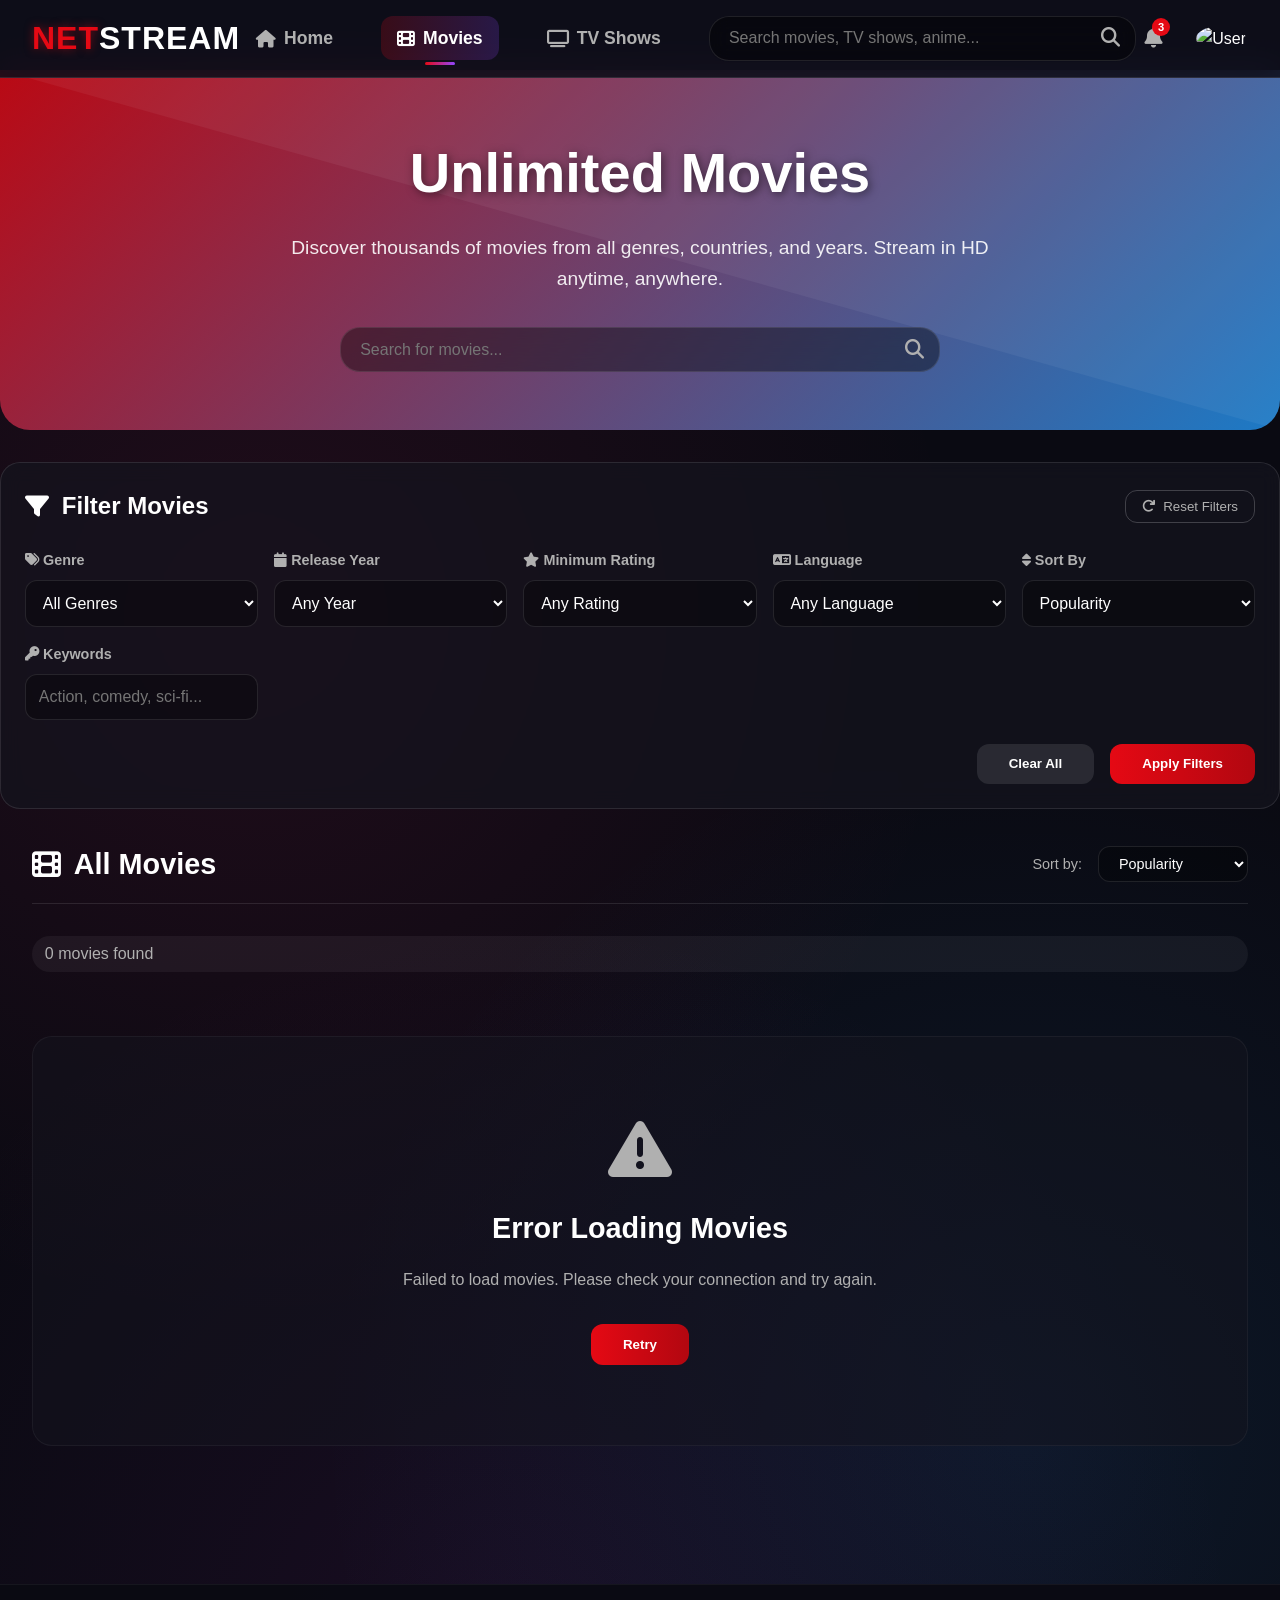
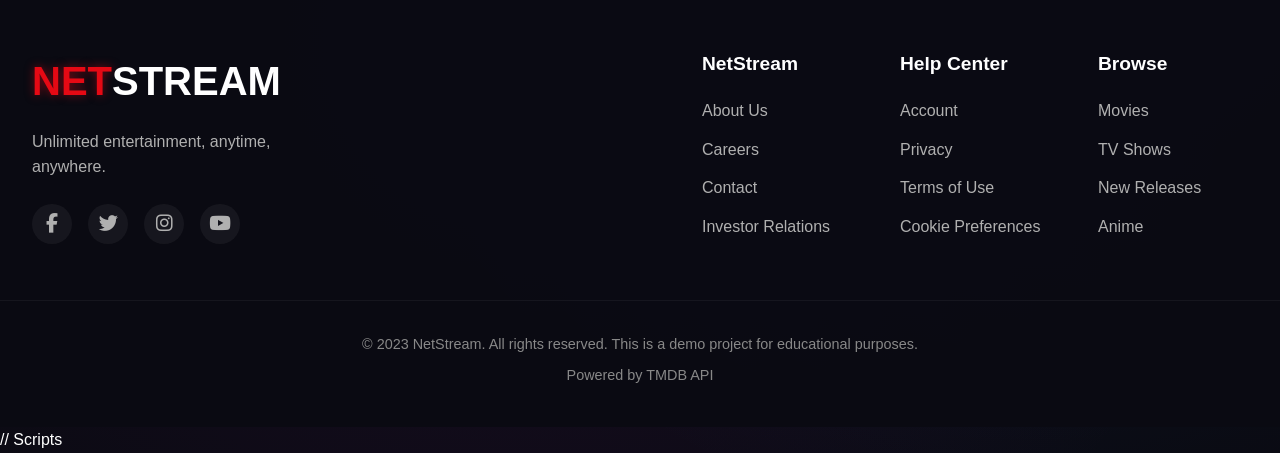
==== movies.html @ 5277a284 "Add files via upload" ====
<!DOCTYPE html>
<html lang="en">
<head>
    <meta charset="UTF-8">
    <meta name="viewport" content="width=device-width, initial-scale=1.0">
    <title>Movies - NetStream | Stream Unlimited Movies</title>
    <link rel="stylesheet" href="https://cdnjs.cloudflare.com/ajax/libs/font-awesome/6.4.0/css/all.min.css">
    <link rel="stylesheet" href="css/style.css">
    <link rel="icon" type="image/x-icon" href="assets/favicon.ico">
    <style>
        /* Movies Page Specific Styles */
        .movies-hero {
            height: 40vh;
            min-height: 300px;
            background: linear-gradient(135deg, rgba(229, 9, 20, 0.8), rgba(33, 150, 243, 0.8)), url('https://images.unsplash.com/photo-1489599809516-9827b6d1cf13?ixlib=rb-4.0.3&ixid=M3wxMjA3fDB8MHxwaG90by1wYWdlfHx8fGVufDB8fHx8fA%3D%3D&auto=format&fit=crop&w=2070&q=80');
            background-size: cover;
            background-position: center;
            display: flex;
            align-items: center;
            justify-content: center;
            text-align: center;
            margin-top: 70px;
            border-radius: 0 0 var(--radius-xl) var(--radius-xl);
            position: relative;
            overflow: hidden;
        }
        
        .movies-hero::before {
            content: '';
            position: absolute;
            top: 0;
            left: 0;
            width: 100%;
            height: 100%;
            background: url('data:image/svg+xml,<svg xmlns="http://www.w3.org/2000/svg" viewBox="0 0 100 100" preserveAspectRatio="none"><path d="M0,0 L100,0 L100,100 Z" fill="rgba(255,255,255,0.05)"/></svg>');
            background-size: 100% 100%;
        }
        
        .movies-hero-content {
            position: relative;
            z-index: 2;
            max-width: 800px;
            padding: 2rem;
        }
        
        .movies-hero h1 {
            font-size: 3.5rem;
            margin-bottom: 1rem;
            text-shadow: 2px 2px 10px rgba(0, 0, 0, 0.5);
        }
        
        .movies-hero p {
            font-size: 1.2rem;
            color: rgba(255, 255, 255, 0.9);
            margin-bottom: 2rem;
        }
        
        .movies-search-box {
            max-width: 600px;
            margin: 0 auto;
        }
        
        .movies-filters {
            background: rgba(20, 20, 30, 0.7);
            backdrop-filter: blur(10px);
            border-radius: var(--radius-lg);
            padding: 1.5rem;
            margin: 2rem auto;
            max-width: 1400px;
            border: 1px solid rgba(255, 255, 255, 0.1);
        }
        
        .filter-header {
            display: flex;
            justify-content: space-between;
            align-items: center;
            margin-bottom: 1.5rem;
        }
        
        .filter-header h2 {
            font-size: 1.5rem;
            display: flex;
            align-items: center;
            gap: 0.8rem;
        }
        
        .filter-reset {
            background: transparent;
            border: 1px solid rgba(255, 255, 255, 0.2);
            color: var(--text-secondary);
            padding: 0.5rem 1rem;
            border-radius: var(--radius-md);
            cursor: pointer;
            display: flex;
            align-items: center;
            gap: 0.5rem;
            transition: all var(--transition-fast);
        }
        
        .filter-reset:hover {
            color: var(--text-primary);
            border-color: var(--primary-color);
        }
        
        .filter-grid {
            display: grid;
            grid-template-columns: repeat(auto-fill, minmax(200px, 1fr));
            gap: 1rem;
            margin-bottom: 1.5rem;
        }
        
        .filter-group {
            display: flex;
            flex-direction: column;
            gap: 0.5rem;
        }
        
        .filter-group label {
            font-weight: 600;
            color: var(--text-secondary);
            font-size: 0.9rem;
        }
        
        .filter-select, .filter-input {
            padding: 0.8rem;
            background: rgba(0, 0, 0, 0.3);
            border: 1px solid rgba(255, 255, 255, 0.1);
            border-radius: var(--radius-md);
            color: var(--text-primary);
            font-size: 1rem;
            transition: all var(--transition-fast);
        }
        
        .filter-select:focus, .filter-input:focus {
            outline: none;
            border-color: var(--primary-color);
            box-shadow: 0 0 0 2px rgba(229, 9, 20, 0.2);
        }
        
        .filter-actions {
            display: flex;
            justify-content: flex-end;
            gap: 1rem;
        }
        
        .btn-apply, .btn-clear {
            padding: 0.8rem 2rem;
            border-radius: var(--radius-md);
            font-weight: 600;
            cursor: pointer;
            border: none;
            transition: all var(--transition-fast);
        }
        
        .btn-apply {
            background: linear-gradient(90deg, var(--primary-color), var(--primary-dark));
            color: white;
        }
        
        .btn-apply:hover {
            transform: translateY(-2px);
            box-shadow: 0 5px 15px rgba(229, 9, 20, 0.3);
        }
        
        .btn-clear {
            background: rgba(255, 255, 255, 0.1);
            color: var(--text-primary);
        }
        
        .btn-clear:hover {
            background: rgba(255, 255, 255, 0.2);
        }
        
        .movies-container {
            max-width: 1400px;
            margin: 0 auto;
            padding: 0 2rem 3rem;
        }
        
        .movies-header {
            display: flex;
            justify-content: space-between;
            align-items: center;
            margin-bottom: 2rem;
            padding-bottom: 1rem;
            border-bottom: 1px solid rgba(255, 255, 255, 0.1);
        }
        
        .movies-header h2 {
            font-size: 1.8rem;
            display: flex;
            align-items: center;
            gap: 0.8rem;
        }
        
        .movies-count {
            color: var(--text-secondary);
            font-size: 1rem;
            background: rgba(255, 255, 255, 0.05);
            padding: 0.3rem 0.8rem;
            border-radius: var(--radius-lg);
        }
        
        .sort-options {
            display: flex;
            align-items: center;
            gap: 1rem;
        }
        
        .sort-label {
            color: var(--text-secondary);
            font-size: 0.9rem;
        }
        
        .sort-select {
            padding: 0.5rem 1rem;
            background: rgba(0, 0, 0, 0.3);
            border: 1px solid rgba(255, 255, 255, 0.1);
            border-radius: var(--radius-md);
            color: var(--text-primary);
            font-size: 0.9rem;
            min-width: 150px;
        }
        
        .movies-grid-container {
            position: relative;
            min-height: 500px;
        }
        
        .movies-loading {
            position: absolute;
            top: 0;
            left: 0;
            width: 100%;
            height: 100%;
            display: flex;
            align-items: center;
            justify-content: center;
            background: rgba(15, 15, 26, 0.7);
            backdrop-filter: blur(5px);
            border-radius: var(--radius-lg);
            z-index: 10;
        }
        
        .movies-grid {
            display: grid;
            grid-template-columns: repeat(auto-fill, minmax(200px, 1fr));
            gap: 1.5rem;
            margin-bottom: 2rem;
        }
        
        .pagination {
            display: flex;
            justify-content: center;
            align-items: center;
            gap: 0.5rem;
            margin-top: 3rem;
        }
        
        .page-btn, .page-number {
            width: 40px;
            height: 40px;
            display: flex;
            align-items: center;
            justify-content: center;
            border-radius: var(--radius-md);
            background: rgba(255, 255, 255, 0.05);
            border: 1px solid rgba(255, 255, 255, 0.1);
            color: var(--text-primary);
            cursor: pointer;
            transition: all var(--transition-fast);
            font-weight: 600;
        }
        
        .page-btn:hover:not(:disabled) {
            background: rgba(255, 255, 255, 0.1);
            border-color: rgba(255, 255, 255, 0.2);
        }
        
        .page-btn:disabled {
            opacity: 0.5;
            cursor: not-allowed;
        }
        
        .page-number.active {
            background: linear-gradient(135deg, var(--primary-color), var(--secondary-color));
            border-color: transparent;
        }
        
        .page-number:hover:not(.active) {
            background: rgba(255, 255, 255, 0.1);
        }
        
        .no-results {
            text-align: center;
            padding: 5rem 2rem;
            background: rgba(20, 20, 30, 0.5);
            border-radius: var(--radius-lg);
            border: 1px solid rgba(255, 255, 255, 0.05);
        }
        
        .no-results i {
            font-size: 4rem;
            color: var(--text-secondary);
            margin-bottom: 1.5rem;
        }
        
        .no-results h3 {
            font-size: 1.8rem;
            margin-bottom: 1rem;
        }
        
        .no-results p {
            color: var(--text-secondary);
            max-width: 500px;
            margin: 0 auto 2rem;
        }
        
        .btn-explore {
            padding: 0.8rem 2rem;
            background: linear-gradient(90deg, var(--primary-color), var(--primary-dark));
            color: white;
            border: none;
            border-radius: var(--radius-md);
            font-weight: 600;
            cursor: pointer;
            transition: all var(--transition-fast);
        }
        
        .btn-explore:hover {
            transform: translateY(-3px);
            box-shadow: 0 5px 15px rgba(229, 9, 20, 0.3);
        }
        
        @media (max-width: 992px) {
            .movies-hero h1 {
                font-size: 2.5rem;
            }
            
            .filter-grid {
                grid-template-columns: repeat(auto-fill, minmax(150px, 1fr));
            }
            
            .movies-grid {
                grid-template-columns: repeat(auto-fill, minmax(160px, 1fr));
            }
        }
        
        @media (max-width: 768px) {
            .movies-hero {
                height: 30vh;
                min-height: 250px;
            }
            
            .movies-hero h1 {
                font-size: 2rem;
            }
            
            .movies-hero p {
                font-size: 1rem;
            }
            
            .movies-header {
                flex-direction: column;
                align-items: flex-start;
                gap: 1rem;
            }
            
            .sort-options {
                width: 100%;
                justify-content: space-between;
            }
            
            .movies-grid {
                grid-template-columns: repeat(auto-fill, minmax(140px, 1fr));
                gap: 1rem;
            }
        }
        
        @media (max-width: 576px) {
            .movies-container, .movies-filters {
                padding: 1rem;
            }
            
            .filter-grid {
                grid-template-columns: 1fr;
            }
            
            .filter-actions {
                flex-direction: column;
            }
            
            .btn-apply, .btn-clear {
                width: 100%;
            }
        }
    </style>
</head>
<body>
    <!-- Loading Screen -->
    <div class="loading-screen" id="loadingScreen">
        <div class="loading-content">
            <div class="logo-loading">
                <h1>NETSTREAM</h1>
                <div class="liquid-loader">
                    <div class="liquid-drop"></div>
                    <div class="liquid-drop"></div>
                    <div class="liquid-drop"></div>
                </div>
            </div>
            <p>Loading amazing movies...</p>
        </div>
    </div>

    <!-- Navigation -->
    <nav class="navbar">
        <div class="nav-container">
            <div class="nav-logo">
                <a href="index.html" class="logo-link">
                    <h1><span class="logo-highlight">NET</span>STREAM</h1>
                </a>
            </div>
            
            <div class="nav-links" id="navLinks">
                <a href="index.html" class="nav-link"><i class="fas fa-home"></i> Home</a>
                <a href="movies.html" class="nav-link active"><i class="fas fa-film"></i> Movies</a>
                <a href="tvshows.html" class="nav-link"><i class="fas fa-tv"></i> TV Shows</a>
                <div class="search-container">
                    <div class="search-box">
                        <input type="text" id="searchInput" placeholder="Search movies, TV shows, anime...">
                        <button id="searchBtn"><i class="fas fa-search"></i></button>
                        <div class="search-results" id="searchResults"></div>
                    </div>
                </div>
            </div>
            
            <div class="nav-actions">
                <button class="btn-notification" id="notificationBtn">
                    <i class="fas fa-bell"></i>
                    <span class="notification-count">3</span>
                </button>
                <div class="user-profile">
                    <img src="https://images.unsplash.com/photo-1535713875002-d1d0cf377fde?ixlib=rb-4.0.3&ixid=M3wxMjA3fDB8MHxwaG90by1wYWdlfHx8fGVufDB8fHx8fA%3D%3D&auto=format&fit=crop&w=500&q=80" alt="User" class="user-avatar">
                    <div class="user-dropdown">
                        <a href="#"><i class="fas fa-user"></i> Profile</a>
                        <a href="#"><i class="fas fa-cog"></i> Settings</a>
                        <a href="#"><i class="fas fa-history"></i> Watch History</a>
                        <a href="#"><i class="fas fa-sign-out-alt"></i> Logout</a>
                    </div>
                </div>
            </div>
            
            <button class="menu-toggle" id="menuToggle">
                <i class="fas fa-bars"></i>
            </button>
        </div>
    </nav>

    <!-- Movies Hero Section -->
    <section class="movies-hero">
        <div class="movies-hero-content">
            <h1>Unlimited Movies</h1>
            <p>Discover thousands of movies from all genres, countries, and years. Stream in HD anytime, anywhere.</p>
            <div class="movies-search-box">
                <div class="search-box">
                    <input type="text" id="moviesSearchInput" placeholder="Search for movies...">
                    <button id="moviesSearchBtn"><i class="fas fa-search"></i></button>
                </div>
            </div>
        </div>
    </section>

    <!-- Movies Filters -->
    <section class="movies-filters">
        <div class="filter-header">
            <h2><i class="fas fa-filter"></i> Filter Movies</h2>
            <button class="filter-reset" id="resetFilters">
                <i class="fas fa-redo"></i> Reset Filters
            </button>
        </div>
        
        <div class="filter-grid">
            <div class="filter-group">
                <label for="genreFilter"><i class="fas fa-tags"></i> Genre</label>
                <select id="genreFilter" class="filter-select">
                    <option value="">All Genres</option>
                    <!-- Genres will be populated by JavaScript -->
                </select>
            </div>
            
            <div class="filter-group">
                <label for="yearFilter"><i class="fas fa-calendar"></i> Release Year</label>
                <select id="yearFilter" class="filter-select">
                    <option value="">Any Year</option>
                    <!-- Years will be populated by JavaScript -->
                </select>
            </div>
            
            <div class="filter-group">
                <label for="ratingFilter"><i class="fas fa-star"></i> Minimum Rating</label>
                <select id="ratingFilter" class="filter-select">
                    <option value="0">Any Rating</option>
                    <option value="7">7+</option>
                    <option value="8">8+</option>
                    <option value="9">9+</option>
                </select>
            </div>
            
            <div class="filter-group">
                <label for="languageFilter"><i class="fas fa-language"></i> Language</label>
                <select id="languageFilter" class="filter-select">
                    <option value="">Any Language</option>
                    <option value="en">English</option>
                    <option value="hi">Hindi</option>
                    <option value="es">Spanish</option>
                    <option value="fr">French</option>
                    <option value="ja">Japanese</option>
                    <option value="ko">Korean</option>
                </select>
            </div>
            
            <div class="filter-group">
                <label for="sortFilter"><i class="fas fa-sort"></i> Sort By</label>
                <select id="sortFilter" class="filter-select">
                    <option value="popularity.desc">Popularity</option>
                    <option value="vote_average.desc">Rating</option>
                    <option value="release_date.desc">Newest</option>
                    <option value="release_date.asc">Oldest</option>
                    <option value="title.asc">Title A-Z</option>
                    <option value="title.desc">Title Z-A</option>
                </select>
            </div>
            
            <div class="filter-group">
                <label for="keywordFilter"><i class="fas fa-key"></i> Keywords</label>
                <input type="text" id="keywordFilter" class="filter-input" placeholder="Action, comedy, sci-fi...">
            </div>
        </div>
        
        <div class="filter-actions">
            <button class="btn-clear" id="clearFilters">Clear All</button>
            <button class="btn-apply" id="applyFilters">Apply Filters</button>
        </div>
    </section>

    <!-- Movies Container -->
    <section class="movies-container">
        <div class="movies-header">
            <h2><i class="fas fa-film"></i> <span id="moviesTitle">All Movies</span></h2>
            <div class="sort-options">
                <span class="sort-label">Sort by:</span>
                <select id="sortMovies" class="sort-select">
                    <option value="popularity.desc">Popularity</option>
                    <option value="vote_average.desc">Rating</option>
                    <option value="release_date.desc">Newest</option>
                    <option value="release_date.asc">Oldest</option>
                    <option value="title.asc">Title A-Z</option>
                    <option value="title.desc">Title Z-A</option>
                </select>
            </div>
        </div>
        
        <div class="movies-count">
            <span id="moviesCount">0</span> movies found
        </div>
        
        <div class="movies-grid-container">
            <div class="movies-loading" id="moviesLoading">
                <div class="loading-content">
                    <div class="spinner"></div>
                    <p>Loading movies...</p>
                </div>
            </div>
            
            <div class="movies-grid" id="moviesGrid">
                <!-- Movies will be dynamically loaded here -->
            </div>
            
            <div class="no-results" id="noResults" style="display: none;">
                <i class="fas fa-film"></i>
                <h3>No movies found</h3>
                <p>We couldn't find any movies matching your search criteria. Try adjusting your filters or search terms.</p>
                <button class="btn-explore" id="exploreMovies">Explore Popular Movies</button>
            </div>
        </div>
        
        <!-- Pagination -->
        <div class="pagination" id="pagination" style="display: none;">
            <button class="page-btn" id="firstPage" title="First Page"><i class="fas fa-angle-double-left"></i></button>
            <button class="page-btn" id="prevPage" title="Previous Page"><i class="fas fa-angle-left"></i></button>
            
            <div id="pageNumbers">
                <!-- Page numbers will be dynamically generated here -->
            </div>
            
            <button class="page-btn" id="nextPage" title="Next Page"><i class="fas fa-angle-right"></i></button>
            <button class="page-btn" id="lastPage" title="Last Page"><i class="fas fa-angle-double-right"></i></button>
        </div>
    </section>

    <!-- Footer -->
    <footer class="footer">
        <div class="footer-container">
            <div class="footer-logo">
                <h2><span class="logo-highlight">NET</span>STREAM</h2>
                <p>Unlimited entertainment, anytime, anywhere.</p>
                <div class="social-links">
                    <a href="#"><i class="fab fa-facebook-f"></i></a>
                    <a href="#"><i class="fab fa-twitter"></i></a>
                    <a href="#"><i class="fab fa-instagram"></i></a>
                    <a href="#"><i class="fab fa-youtube"></i></a>
                </div>
            </div>
            
            <div class="footer-links">
                <div class="footer-column">
                    <h3>NetStream</h3>
                    <a href="#">About Us</a>
                    <a href="#">Careers</a>
                    <a href="#">Contact</a>
                    <a href="#">Investor Relations</a>
                </div>
                <div class="footer-column">
                    <h3>Help Center</h3>
                    <a href="#">Account</a>
                    <a href="#">Privacy</a>
                    <a href="#">Terms of Use</a>
                    <a href="#">Cookie Preferences</a>
                </div>
                <div class="footer-column">
                    <h3>Browse</h3>
                    <a href="movies.html">Movies</a>
                    <a href="tvshows.html">TV Shows</a>
                    <a href="#">New Releases</a>
                    <a href="#">Anime</a>
                </div>
            </div>
        </div>
        
        <div class="footer-bottom">
            <p>&copy; 2023 NetStream. All rights reserved. This is a demo project for educational purposes.</p>
            <p>Powered by TMDB API</p>
        </div>
    </footer>

    <!-- Movie Detail Modal -->
    <div class="movie-modal" id="movieModal">
        <div class="modal-content large-modal">
            <div class="modal-header">
                <h3 id="modalTitle">Movie Title</h3>
                <button class="close-modal" id="closeMovieBtn">&times;</button>
            </div>
            <div class="modal-body">
                <div class="movie-detail" id="movieDetail">
                    <!-- Movie details will be dynamically loaded here -->
                </div>
            </div>
        </div>
    </div>

    <!-- Player Modal -->
    <div class="player-modal" id="playerModal">
        <div class="modal-content full-modal">
            <div class="modal-header">
                <h3 id="playerTitle">Playing: Movie Title</h3>
                <button class="close-modal" id="closePlayerBtn">&times;</button>
            </div>
            <div class="modal-body">
                <div class="player-container" id="playerContainer">
                    <!-- Player will be dynamically loaded here -->
                </div>
                <div class="player-info">
                    <div class="player-details">
                        <h4 id="playingTitle">Movie Title</h4>
                        <div class="player-meta">
                            <span class="rating"><i class="fas fa-star"></i> <span id="playerRating">0.0</span></span>
                            <span class="year" id="playerYear">2023</span>
                            <span class="duration" id="playerDuration">120 min</span>
                        </div>
                        <p id="playerDescription">Movie description...</p>
                    </div>
                    <div class="player-cast" id="playerCast">
                        <!-- Cast will be dynamically loaded here -->
                    </div>
                    <div class="similar-movies" id="similarMovies">
                        <h5>You May Also Like</h5>
                        <!-- Similar movies will be dynamically loaded here -->
                    </div>
                </div>
            </div>
        </div>
    </div>
// Scripts
<script>
    // API Configuration
    const TMDB_API_KEY = '29133efc18d9b0f0d716be947fc23778';
    const TMDB_BASE_URL = 'https://api.themoviedb.org/3';
    const TMDB_IMAGE_BASE = 'https://image.tmdb.org/t/p';
    
    // Movies page state
    let currentPage = 1;
    let totalPages = 1;
    let totalResults = 0;
    let currentGenre = '';
    let currentYear = '';
    let currentRating = 0;
    let currentLanguage = '';
    let currentKeywords = '';
    let currentSort = 'popularity.desc';
    let currentSearchQuery = '';
    let allGenres = [];
    let currentFilter = 'discover'; // 'discover', 'search', 'trending', 'top-rated', 'indian'
    
    // Track current players
    let currentYouTubePlayer = null;
    let currentVidkingPlayer = null;
    
    // DOM Elements
    const loadingScreen = document.getElementById('loadingScreen');
    const moviesGrid = document.getElementById('moviesGrid');
    const moviesLoading = document.getElementById('moviesLoading');
    const noResults = document.getElementById('noResults');
    const pagination = document.getElementById('pagination');
    const moviesCount = document.getElementById('moviesCount');
    const moviesTitle = document.getElementById('moviesTitle');
    const searchInput = document.getElementById('searchInput');
    const searchResults = document.getElementById('searchResults');
    const searchBtn = document.getElementById('searchBtn');
    const searchBox = document.querySelector('.search-box');
    const moviesSearchInput = document.getElementById('moviesSearchInput');
    const moviesSearchBtn = document.getElementById('moviesSearchBtn');
    const genreFilter = document.getElementById('genreFilter');
    const yearFilter = document.getElementById('yearFilter');
    const ratingFilter = document.getElementById('ratingFilter');
    const languageFilter = document.getElementById('languageFilter');
    const sortFilter = document.getElementById('sortFilter');
    const keywordFilter = document.getElementById('keywordFilter');
    const applyFiltersBtn = document.getElementById('applyFilters');
    const clearFiltersBtn = document.getElementById('clearFilters');
    const resetFiltersBtn = document.getElementById('resetFilters');
    const sortMovies = document.getElementById('sortMovies');
    const exploreMoviesBtn = document.getElementById('exploreMovies');
    const movieModal = document.getElementById('movieModal');
    const playerModal = document.getElementById('playerModal');
    const closeMovieBtn = document.getElementById('closeMovieBtn');
    const closePlayerBtn = document.getElementById('closePlayerBtn');
    
    // Initialize the page
    document.addEventListener('DOMContentLoaded', function() {
        // Hide loading screen after 1 second
        setTimeout(() => {
            loadingScreen.style.opacity = '0';
            setTimeout(() => {
                loadingScreen.style.display = 'none';
            }, 500);
        }, 1000);
        
        // Check URL parameters for search query
        const urlParams = new URLSearchParams(window.location.search);
        const searchQuery = urlParams.get('search');
        const filterType = urlParams.get('filter');
        
        // Initialize based on URL parameters
        if (searchQuery) {
            currentSearchQuery = decodeURIComponent(searchQuery);
            moviesSearchInput.value = currentSearchQuery;
            searchInput.value = currentSearchQuery;
            currentFilter = 'search';
            moviesTitle.textContent = `Search Results: "${currentSearchQuery}"`;
            loadMovies();
        } else if (filterType) {
            switch(filterType) {
                case 'trending':
                    currentFilter = 'trending';
                    moviesTitle.textContent = 'Trending Movies';
                    break;
                case 'top-rated':
                    currentFilter = 'top-rated';
                    moviesTitle.textContent = 'Top Rated Movies';
                    break;
                case 'indian':
                    currentFilter = 'indian';
                    moviesTitle.textContent = 'Indian Movies';
                    break;
                default:
                    currentFilter = 'discover';
                    moviesTitle.textContent = 'All Movies';
            }
            loadMovies();
        } else {
            // Load initial movies
            loadMovies();
        }
        
        // Load genres and years for filters
        loadGenres();
        loadYears();
        
        // Setup event listeners
        setupEventListeners();
    });
    
    // Setup all event listeners
    function setupEventListeners() {
        // Search functionality from navbar
        searchBtn.addEventListener('click', performSearch);
        searchInput.addEventListener('keyup', function(e) {
            if (e.key === 'Enter') {
                performSearch();
            } else if (searchInput.value.length > 2) {
                searchSuggestions(searchInput.value);
            } else {
                searchResults.innerHTML = '';
                searchResults.style.display = 'none';
            }
        });
        
        // Search functionality from movies page
        moviesSearchBtn.addEventListener('click', performMoviesSearch);
        moviesSearchInput.addEventListener('keyup', function(e) {
            if (e.key === 'Enter') {
                performMoviesSearch();
            }
        });
        
        // Close search results when clicking outside
        document.addEventListener('click', function(e) {
            if (!searchBox.contains(e.target) && e.target !== searchInput) {
                searchResults.style.display = 'none';
            }
        });
        
        // Filter functionality
        applyFiltersBtn.addEventListener('click', applyFilters);
        clearFiltersBtn.addEventListener('click', clearFilters);
        resetFiltersBtn.addEventListener('click', resetFilters);
        
        // Sort functionality
        sortMovies.addEventListener('change', function() {
            currentSort = this.value;
            currentPage = 1;
            loadMovies();
        });
        
        sortFilter.addEventListener('change', function() {
            currentSort = this.value;
        });
        
        // Explore movies button
        exploreMoviesBtn.addEventListener('click', function() {
            clearFilters();
            currentFilter = 'discover';
            moviesTitle.textContent = 'All Movies';
            loadMovies();
        });
        
        // Pagination
        document.getElementById('firstPage').addEventListener('click', function() {
            if (currentPage > 1) {
                currentPage = 1;
                loadMovies();
                scrollToMoviesGrid();
            }
        });
        
        document.getElementById('prevPage').addEventListener('click', function() {
            if (currentPage > 1) {
                currentPage--;
                loadMovies();
                scrollToMoviesGrid();
            }
        });
        
        document.getElementById('nextPage').addEventListener('click', function() {
            if (currentPage < totalPages) {
                currentPage++;
                loadMovies();
                scrollToMoviesGrid();
            }
        });
        
        document.getElementById('lastPage').addEventListener('click', function() {
            if (currentPage < totalPages) {
                currentPage = totalPages;
                loadMovies();
                scrollToMoviesGrid();
            }
        });
        
        // Close modals when clicking outside
        window.addEventListener('click', function(e) {
            if (e.target === movieModal) {
                closeModal(movieModal);
            }
            if (e.target === playerModal) {
                closeModal(playerModal);
                stopAllMediaPlayers();
            }
        });
        
        // Close modal buttons
        closeMovieBtn.addEventListener('click', function() {
            closeModal(movieModal);
        });
        
        closePlayerBtn.addEventListener('click', function() {
            closeModal(playerModal);
            stopAllMediaPlayers();
        });
        
        // Escape key to close modals
        document.addEventListener('keydown', function(e) {
            if (e.key === 'Escape') {
                if (playerModal.classList.contains('active')) {
                    closeModal(playerModal);
                    stopAllMediaPlayers();
                } else if (movieModal.classList.contains('active')) {
                    closeModal(movieModal);
                }
            }
        });
        
        // Mobile menu toggle
        document.getElementById('menuToggle').addEventListener('click', function() {
            document.getElementById('navLinks').classList.toggle('active');
        });
        
        // Navigation active state
        const navLinks = document.querySelectorAll('.nav-link');
        navLinks.forEach(link => {
            link.addEventListener('click', function() {
                navLinks.forEach(l => l.classList.remove('active'));
                this.classList.add('active');
                
                // Close mobile menu if open
                document.getElementById('navLinks').classList.remove('active');
            });
        });
    }
    
    // Load movies based on current filters
    async function loadMovies() {
        try {
            // Show loading
            moviesLoading.style.display = 'flex';
            moviesGrid.innerHTML = '';
            pagination.style.display = 'none';
            noResults.style.display = 'none';
            
            let url = '';
            
            // Build URL based on current filter
            if (currentFilter === 'search') {
                // Search movies
                url = `${TMDB_BASE_URL}/search/movie?api_key=${TMDB_API_KEY}&query=${encodeURIComponent(currentSearchQuery)}&page=${currentPage}&sort_by=${currentSort}&include_adult=false`;
            } else if (currentFilter === 'trending') {
                // Trending movies
                url = `${TMDB_BASE_URL}/trending/movie/week?api_key=${TMDB_API_KEY}&page=${currentPage}`;
            } else if (currentFilter === 'top-rated') {
                // Top rated movies
                url = `${TMDB_BASE_URL}/movie/top_rated?api_key=${TMDB_API_KEY}&page=${currentPage}`;
            } else if (currentFilter === 'indian') {
                // Indian movies
                url = `${TMDB_BASE_URL}/discover/movie?api_key=${TMDB_API_KEY}&with_original_language=hi&sort_by=${currentSort}&page=${currentPage}&include_adult=false`;
            } else {
                // Discover movies with filters
                url = `${TMDB_BASE_URL}/discover/movie?api_key=${TMDB_API_KEY}&sort_by=${currentSort}&page=${currentPage}&include_adult=false`;
                
                // Add filters if selected
                if (currentGenre) {
                    url += `&with_genres=${currentGenre}`;
                }
                
                if (currentYear) {
                    url += `&primary_release_year=${currentYear}`;
                }
                
                if (currentRating > 0) {
                    url += `&vote_average.gte=${currentRating}`;
                }
                
                if (currentLanguage) {
                    url += `&with_original_language=${currentLanguage}`;
                }
                
                if (currentKeywords) {
                    // For keywords, we need to search for keyword IDs first
                    // This is a simplified version - in production you'd want to handle this properly
                    try {
                        const keywordResponse = await fetch(`${TMDB_BASE_URL}/search/keyword?api_key=${TMDB_API_KEY}&query=${encodeURIComponent(currentKeywords)}`);
                        const keywordData = await keywordResponse.json();
                        if (keywordData.results.length > 0) {
                            const keywordId = keywordData.results[0].id;
                            url += `&with_keywords=${keywordId}`;
                        }
                    } catch (error) {
                        console.error('Error searching keywords:', error);
                    }
                }
            }
            
            const response = await fetch(url);
            const data = await response.json();
            
            // Hide loading
            moviesLoading.style.display = 'none';
            
            // Update counts
            totalResults = data.total_results;
            totalPages = Math.min(data.total_pages, 500); // TMDB limits to 500 pages
            moviesCount.textContent = totalResults.toLocaleString();
            
            // Check if we have results
            if (!data.results || data.results.length === 0) {
                noResults.style.display = 'block';
                return;
            }
            
            // Display movies
            data.results.forEach(movie => {
                const movieCard = createMovieCard(movie);
                moviesGrid.appendChild(movieCard);
            });
            
            // Setup pagination
            setupPagination();
            
        } catch (error) {
            console.error('Error loading movies:', error);
            moviesLoading.style.display = 'none';
            noResults.style.display = 'block';
            noResults.innerHTML = `
                <i class="fas fa-exclamation-triangle"></i>
                <h3>Error Loading Movies</h3>
                <p>Failed to load movies. Please check your connection and try again.</p>
                <button class="btn-explore" onclick="loadMovies()">Retry</button>
            `;
        }
    }
    
    // Create movie card element
    function createMovieCard(movie) {
        const card = document.createElement('div');
        card.className = 'movie-card';
        card.dataset.id = movie.id;
        card.dataset.type = 'movie';
        
        // Check for watch progress
        const progressKey = `netstream_progress_movie_${movie.id}`;
        const progressData = localStorage.getItem(progressKey);
        let progressBar = '';
        
        if (progressData) {
            try {
                const progress = JSON.parse(progressData);
                const progressPercent = (progress.currentTime / progress.duration) * 100;
                if (progressPercent > 5 && progressPercent < 95) {
                    progressBar = `<div class="progress-bar" style="width: ${progressPercent}%"></div>`;
                }
            } catch (e) {
                // Invalid progress data
            }
        }
        
        const posterUrl = movie.poster_path ? 
            `${TMDB_IMAGE_BASE}/w342${movie.poster_path}` : 
            'https://images.unsplash.com/photo-1542204165-65bf26472b9b?ixlib=rb-4.0.3&auto=format&fit=crop&w=400&q=80';
        
        card.innerHTML = `
            ${progressBar}
            <div class="movie-poster">
                <img src="${posterUrl}" alt="${movie.title}" loading="lazy">
                <div class="movie-overlay">
                    <button class="btn-play" data-id="${movie.id}" data-type="movie">
                        <i class="fas fa-play"></i>
                    </button>
                    <button class="btn-info-sm" data-id="${movie.id}" data-type="movie">
                        <i class="fas fa-info-circle"></i>
                    </button>
                </div>
            </div>
            <div class="movie-info">
                <h4 class="movie-title">${movie.title}</h4>
                <div class="movie-meta">
                    <span class="rating"><i class="fas fa-star"></i> ${movie.vote_average ? movie.vote_average.toFixed(1) : 'N/A'}</span>
                    <span class="year">${movie.release_date ? movie.release_date.substring(0, 4) : 'N/A'}</span>
                </div>
            </div>
        `;
        
        // Add event listeners
        const playBtn = card.querySelector('.btn-play');
        const infoBtn = card.querySelector('.btn-info-sm');
        
        playBtn.addEventListener('click', function(e) {
            e.stopPropagation();
            const id = this.dataset.id;
            const type = this.dataset.type;
            playMedia(id, type, movie.title);
        });
        
        infoBtn.addEventListener('click', function(e) {
            e.stopPropagation();
            const id = this.dataset.id;
            const type = this.dataset.type;
            showMovieDetails(id, type);
        });
        
        card.addEventListener('click', function() {
            const id = this.dataset.id;
            const type = this.dataset.type;
            showMovieDetails(id, type);
        });
        
        return card;
    }
    
    // Setup pagination controls
    function setupPagination() {
        // Show pagination if we have more than one page
        if (totalPages > 1) {
            pagination.style.display = 'flex';
            
            // Update button states
            document.getElementById('firstPage').disabled = currentPage === 1;
            document.getElementById('prevPage').disabled = currentPage === 1;
            document.getElementById('nextPage').disabled = currentPage === totalPages;
            document.getElementById('lastPage').disabled = currentPage === totalPages;
            
            // Generate page numbers
            const pageNumbers = document.getElementById('pageNumbers');
            pageNumbers.innerHTML = '';
            
            // Calculate range of pages to show
            let startPage = Math.max(1, currentPage - 2);
            let endPage = Math.min(totalPages, currentPage + 2);
            
            // Adjust if we're near the beginning
            if (currentPage <= 3) {
                endPage = Math.min(5, totalPages);
            }
            
            // Adjust if we're near the end
            if (currentPage >= totalPages - 2) {
                startPage = Math.max(1, totalPages - 4);
            }
            
            // Add first page with ellipsis if needed
            if (startPage > 1) {
                addPageNumber(1);
                if (startPage > 2) {
                    const ellipsis = document.createElement('span');
                    ellipsis.className = 'page-ellipsis';
                    ellipsis.textContent = '...';
                    pageNumbers.appendChild(ellipsis);
                }
            }
            
            // Add middle pages
            for (let i = startPage; i <= endPage; i++) {
                addPageNumber(i);
            }
            
            // Add last page with ellipsis if needed
            if (endPage < totalPages) {
                if (endPage < totalPages - 1) {
                    const ellipsis = document.createElement('span');
                    ellipsis.className = 'page-ellipsis';
                    ellipsis.textContent = '...';
                    pageNumbers.appendChild(ellipsis);
                }
                if (endPage < totalPages) {
                    addPageNumber(totalPages);
                }
            }
        }
    }
    
    // Add a page number button
    function addPageNumber(page) {
        const pageNumber = document.createElement('button');
        pageNumber.className = `page-number ${page === currentPage ? 'active' : ''}`;
        pageNumber.textContent = page;
        pageNumber.addEventListener('click', function() {
            if (page !== currentPage) {
                currentPage = page;
                loadMovies();
                scrollToMoviesGrid();
            }
        });
        document.getElementById('pageNumbers').appendChild(pageNumber);
    }
    
    // Scroll to movies grid
    function scrollToMoviesGrid() {
        const moviesGridContainer = document.querySelector('.movies-grid-container');
        if (moviesGridContainer) {
            moviesGridContainer.scrollIntoView({ 
                behavior: 'smooth',
                block: 'start'
            });
        }
    }
    
    // Load movie genres for filter
    async function loadGenres() {
        try {
            const response = await fetch(`${TMDB_BASE_URL}/genre/movie/list?api_key=${TMDB_API_KEY}`);
            const data = await response.json();
            
            allGenres = data.genres || [];
            
            // Populate genre filter
            genreFilter.innerHTML = '<option value="">All Genres</option>';
            allGenres.forEach(genre => {
                const option = document.createElement('option');
                option.value = genre.id;
                option.textContent = genre.name;
                genreFilter.appendChild(option);
            });
            
        } catch (error) {
            console.error('Error loading genres:', error);
        }
    }
    
    // Load years for filter (last 30 years)
    function loadYears() {
        const currentYear = new Date().getFullYear();
        yearFilter.innerHTML = '<option value="">Any Year</option>';
        
        for (let year = currentYear; year >= currentYear - 30; year--) {
            const option = document.createElement('option');
            option.value = year;
            option.textContent = year;
            yearFilter.appendChild(option);
        }
    }
    
    // Apply filters
    function applyFilters() {
        currentGenre = genreFilter.value;
        currentYear = yearFilter.value;
        currentRating = parseFloat(ratingFilter.value) || 0;
        currentLanguage = languageFilter.value;
        currentKeywords = keywordFilter.value.trim();
        currentSort = sortFilter.value;
        currentFilter = 'discover';
        currentPage = 1;
        
        // Update movies title based on filters
        let title = 'Movies';
        
        if (currentGenre) {
            const genre = allGenres.find(g => g.id == currentGenre);
            if (genre) {
                title = `${genre.name} Movies`;
            }
        }
        
        if (currentYear) {
            title += ` (${currentYear})`;
        }
        
        if (currentLanguage) {
            const langNames = {
                'en': 'English',
                'hi': 'Hindi',
                'es': 'Spanish',
                'fr': 'French',
                'ja': 'Japanese',
                'ko': 'Korean'
            };
            if (langNames[currentLanguage]) {
                title = `${langNames[currentLanguage]} ${title}`;
            }
        }
        
        if (currentRating > 0) {
            title = `High Rated ${title}`;
        }
        
        if (!currentGenre && !currentYear && !currentLanguage && currentRating === 0) {
            title = 'All Movies';
        }
        
        moviesTitle.textContent = title;
        
        // Load movies with new filters
        loadMovies();
    }
    
    // Clear all filters
    function clearFilters() {
        genreFilter.value = '';
        yearFilter.value = '';
        ratingFilter.value = '0';
        languageFilter.value = '';
        keywordFilter.value = '';
        sortFilter.value = 'popularity.desc';
        currentSort = 'popularity.desc';
        sortMovies.value = 'popularity.desc';
    }
    
    // Reset filters to default and reload
    function resetFilters() {
        clearFilters();
        currentFilter = 'discover';
        currentSearchQuery = '';
        moviesSearchInput.value = '';
        moviesTitle.textContent = 'All Movies';
        currentPage = 1;
        loadMovies();
    }
    
    // Search for movies from navbar
    function performSearch() {
        const query = searchInput.value.trim();
        if (!query) return;
        
        // Redirect to movies page with search query
        window.location.href = `movies.html?search=${encodeURIComponent(query)}`;
    }
    
    // Search for movies from movies page
    function performMoviesSearch() {
        const query = moviesSearchInput.value.trim();
        if (!query) return;
        
        currentSearchQuery = query;
        currentFilter = 'search';
        currentPage = 1;
        moviesTitle.textContent = `Search Results: "${query}"`;
        loadMovies();
        
        // Update navbar search input
        searchInput.value = query;
        
        // Clear filters
        clearFilters();
    }
    
    // Show search suggestions
    async function searchSuggestions(query) {
        try {
            const response = await fetch(`${TMDB_BASE_URL}/search/multi?api_key=${TMDB_API_KEY}&query=${encodeURIComponent(query)}&page=1`);
            const data = await response.json();
            
            // Clear previous results
            searchResults.innerHTML = '';
            
            if (!data.results || data.results.length === 0) {
                searchResults.innerHTML = '<div class="search-result-item">No results found</div>';
                searchResults.style.display = 'block';
                return;
            }
            
            // Add search results
            data.results.slice(0, 5).forEach(item => {
                // Only show movies and TV shows
                if (item.media_type !== 'movie' && item.media_type !== 'tv') return;
                
                const resultItem = document.createElement('div');
                resultItem.className = 'search-result-item';
                
                const title = item.title || item.name;
                const type = item.media_type === 'movie' ? 'Movie' : 'TV Show';
                const year = item.release_date ? item.release_date.substring(0, 4) : item.first_air_date ? item.first_air_date.substring(0, 4) : 'N/A';
                const posterUrl = item.poster_path ? 
                    `${TMDB_IMAGE_BASE}/w92${item.poster_path}` : 
                    'https://images.unsplash.com/photo-1542204165-65bf26472b9b?ixlib=rb-4.0.3&auto=format&fit=crop&w=92&q=80';
                
                resultItem.innerHTML = `
                    <img src="${posterUrl}" alt="${title}">
                    <div class="search-result-info">
                        <h4>${title}</h4>
                        <p>${type} • ${year}</p>
                    </div>
                `;
                
                resultItem.addEventListener('click', function() {
                    if (item.media_type === 'movie') {
                        showMovieDetails(item.id, 'movie');
                    } else {
                        // For TV shows, we could redirect to TV shows page
                        // For now, just show details in modal
                        showMovieDetails(item.id, 'tv');
                    }
                    searchInput.value = '';
                    searchResults.innerHTML = '';
                    searchResults.style.display = 'none';
                });
                
                searchResults.appendChild(resultItem);
            });
            
            searchResults.style.display = 'block';
            
        } catch (error) {
            console.error('Error fetching search suggestions:', error);
        }
    }
    
    // Show movie/TV show details modal
    async function showMovieDetails(id, type) {
        try {
            // Show loading in modal
            document.getElementById('movieDetail').innerHTML = `
                <div class="loading-detail">
                    <div class="spinner"></div>
                    <p>Loading details...</p>
                </div>
            `;
            
            // Open modal
            openModal(movieModal);
            
            // Fetch movie/TV details
            const endpoint = type === 'movie' ? 'movie' : 'tv';
            const response = await fetch(`${TMDB_BASE_URL}/${endpoint}/${id}?api_key=${TMDB_API_KEY}&append_to_response=credits,videos`);
            const data = await response.json();
            
            // Update modal title
            document.getElementById('modalTitle').textContent = data.title || data.name;
            
            // Create detail HTML
            const detailHTML = `
                <div class="detail-header">
                    <div class="detail-poster">
                        <img src="${data.poster_path ? `${TMDB_IMAGE_BASE}/w500${data.poster_path}` : 'https://images.unsplash.com/photo-1542204165-65bf26472b9b?ixlib=rb-4.0.3&auto=format&fit=crop&w=500&q=80'}" alt="${data.title || data.name}">
                    </div>
                    <div class="detail-info">
                        <h2>${data.title || data.name} <span class="year">(${data.release_date ? data.release_date.substring(0, 4) : data.first_air_date ? data.first_air_date.substring(0, 4) : 'N/A'})</span></h2>
                        <div class="detail-meta">
                            <span class="rating"><i class="fas fa-star"></i> ${data.vote_average ? data.vote_average.toFixed(1) : 'N/A'}</span>
                            <span class="duration">${type === 'movie' ? (data.runtime ? `${data.runtime} min` : 'N/A') : (data.episode_run_time ? `${data.episode_run_time[0]} min/ep` : 'N/A')}</span>
                            <span class="status">${data.status || 'N/A'}</span>
                        </div>
                        <div class="detail-genres">
                            ${data.genres ? data.genres.map(genre => `<span class="genre-tag">${genre.name}</span>`).join('') : ''}
                        </div>
                        <p class="detail-overview">${data.overview || 'No description available.'}</p>
                        <div class="detail-actions">
                            <button class="btn-watch" id="playDetailBtn" data-id="${id}" data-type="${type}">
                                <i class="fas fa-play"></i> Watch Now
                            </button>
                            <button class="btn-trailer" id="trailerDetailBtn" data-id="${id}" data-type="${type}">
                                <i class="fas fa-play-circle"></i> Trailer
                            </button>
                        </div>
                    </div>
                </div>
                ${data.credits && data.credits.cast && data.credits.cast.length > 0 ? `
                <div class="detail-cast">
                    <h3>Cast</h3>
                    <div class="cast-grid">
                        ${data.credits.cast.slice(0, 6).map(actor => `
                            <div class="cast-card">
                                <div class="cast-img">
                                    ${actor.profile_path ? 
                                        `<img src="${TMDB_IMAGE_BASE}/w185${actor.profile_path}" alt="${actor.name}">` : 
                                        `<div class="no-img"><i class="fas fa-user"></i></div>`
                                    }
                                </div>
                                <div class="cast-info">
                                    <h5>${actor.name}</h5>
                                    <p>${actor.character || 'N/A'}</p>
                                </div>
                            </div>
                        `).join('')}
                    </div>
                </div>
                ` : ''}
            `;
            
            document.getElementById('movieDetail').innerHTML = detailHTML;
            
            // Add event listeners to buttons in modal
            document.getElementById('playDetailBtn').addEventListener('click', function() {
                playMedia(id, type, data.title || data.name);
                closeModal(movieModal);
            });
            
            document.getElementById('trailerDetailBtn').addEventListener('click', function() {
                showTrailer(id, type);
            });
            
        } catch (error) {
            console.error('Error loading movie details:', error);
            document.getElementById('movieDetail').innerHTML = `
                <div class="error-detail">
                    <i class="fas fa-exclamation-triangle"></i>
                    <p>Failed to load details. Please try again later.</p>
                </div>
            `;
        }
    }
    
    // Show trailer modal
    async function showTrailer(id, type) {
        try {
            // Stop any current media players
            stopAllMediaPlayers();
            
            // Create trailer modal if it doesn't exist
            let trailerModal = document.getElementById('trailerModal');
            if (!trailerModal) {
                trailerModal = document.createElement('div');
                trailerModal.className = 'trailer-modal';
                trailerModal.id = 'trailerModal';
                trailerModal.innerHTML = `
                    <div class="modal-content">
                        <div class="modal-header">
                            <h3>Trailer Preview</h3>
                            <button class="close-modal" id="closeTrailerBtn">&times;</button>
                        </div>
                        <div class="modal-body">
                            <div class="trailer-player" id="trailerPlayer">
                                <p>Loading trailer...</p>
                            </div>
                        </div>
                    </div>
                `;
                document.body.appendChild(trailerModal);
                
                // Add close event
                document.getElementById('closeTrailerBtn').addEventListener('click', function() {
                    closeModal(trailerModal);
                    stopAllMediaPlayers();
                });
            }
            
            // Show loading in trailer modal
            document.getElementById('trailerPlayer').innerHTML = `
                <div class="loading-trailer">
                    <div class="spinner"></div>
                    <p>Loading trailer...</p>
                </div>
            `;
            
            // Open trailer modal
            openModal(trailerModal);
            
            // Fetch videos
            const endpoint = type === 'movie' ? 'movie' : 'tv';
            const response = await fetch(`${TMDB_BASE_URL}/${endpoint}/${id}/videos?api_key=${TMDB_API_KEY}`);
            const data = await response.json();
            
            // Find a trailer
            const trailer = data.results ? data.results.find(video => 
                (video.type === 'Trailer' || video.type === 'Teaser') && 
                video.site === 'YouTube'
            ) : null;
            
            if (trailer) {
                // Embed YouTube trailer without autoplay initially
                document.getElementById('trailerPlayer').innerHTML = `
                    <iframe 
                        id="youtubeTrailer"
                        width="100%" 
                        height="100%" 
                        src="https://www.youtube.com/embed/${trailer.key}?autoplay=0&controls=1&modestbranding=1&rel=0&enablejsapi=1" 
                        frameborder="0" 
                        allow="accelerometer; autoplay; clipboard-write; encrypted-media; gyroscope; picture-in-picture" 
                        allowfullscreen>
                    </iframe>
                `;
                
                currentYouTubePlayer = trailer.key;
                
                // Add autoplay after a short delay
                setTimeout(() => {
                    const iframe = document.getElementById('youtubeTrailer');
                    if (iframe) {
                        iframe.src = iframe.src.replace('autoplay=0', 'autoplay=1');
                    }
                }, 300);
            } else {
                document.getElementById('trailerPlayer').innerHTML = `
                    <div class="no-trailer">
                        <i class="fas fa-film fa-3x"></i>
                        <p>No trailer available for this title.</p>
                    </div>
                `;
            }
            
        } catch (error) {
            console.error('Error loading trailer:', error);
            document.getElementById('trailerPlayer').innerHTML = `
                <div class="error-trailer">
                    <i class="fas fa-exclamation-triangle fa-3x"></i>
                    <p>Failed to load trailer. Please try again later.</p>
                </div>
            `;
        }
    }
    
    // Play media in player modal
    async function playMedia(id, type, title) {
        try {
            // Stop any current media players
            stopAllMediaPlayers();
            
            // Show loading in player
            document.getElementById('playerContainer').innerHTML = `
                <div class="loading-player">
                    <div class="spinner"></div>
                    <p>Loading player...</p>
                </div>
            `;
            
            // Update player title
            document.getElementById('playerTitle').textContent = `Playing: ${title}`;
            document.getElementById('playingTitle').textContent = title;
            
            // Open player modal
            openModal(playerModal);
            
            // Get media details for player info
            const endpoint = type === 'movie' ? 'movie' : 'tv';
            const response = await fetch(`${TMDB_BASE_URL}/${endpoint}/${id}?api_key=${TMDB_API_KEY}&append_to_response=credits,similar`);
            const data = await response.json();
            
            // Update player info
            document.getElementById('playerRating').textContent = data.vote_average ? data.vote_average.toFixed(1) : '0.0';
            document.getElementById('playerYear').textContent = data.release_date ? data.release_date.substring(0, 4) : data.first_air_date ? data.first_air_date.substring(0, 4) : 'N/A';
            document.getElementById('playerDuration').textContent = type === 'movie' ? (data.runtime ? `${data.runtime} min` : 'N/A') : (data.episode_run_time ? `${data.episode_run_time[0]} min/ep` : 'N/A');
            document.getElementById('playerDescription').textContent = data.overview || 'No description available.';
            
            // Update cast
            let castHTML = '<h5>Cast</h5><div class="cast-scroll">';
            if (data.credits && data.credits.cast && data.credits.cast.length > 0) {
                data.credits.cast.slice(0, 8).forEach(actor => {
                    castHTML += `
                        <div class="cast-item">
                            <div class="cast-img-sm">
                                ${actor.profile_path ? 
                                    `<img src="${TMDB_IMAGE_BASE}/w92${actor.profile_path}" alt="${actor.name}">` : 
                                    `<div class="no-img-sm"><i class="fas fa-user"></i></div>`
                                }
                            </div>
                            <div class="cast-info-sm">
                                <h6>${actor.name}</h6>
                                <p>${actor.character || 'N/A'}</p>
                            </div>
                        </div>
                    `;
                });
            } else {
                castHTML += '<p class="no-cast">No cast information available.</p>';
            }
            castHTML += '</div>';
            document.getElementById('playerCast').innerHTML = castHTML;
            
            // Load similar movies
            let similarHTML = '<h5>You May Also Like</h5><div class="similar-scroll">';
            if (data.similar && data.similar.results && data.similar.results.length > 0) {
                data.similar.results.slice(0, 5).forEach(movie => {
                    const posterUrl = movie.poster_path ? 
                        `${TMDB_IMAGE_BASE}/w154${movie.poster_path}` : 
                        'https://images.unsplash.com/photo-1542204165-65bf26472b9b?ixlib=rb-4.0.3&auto=format&fit=crop&w=154&q=80';
                    
                    similarHTML += `
                        <div class="similar-item" data-id="${movie.id}" data-type="${type}">
                            <img src="${posterUrl}" alt="${movie.title || movie.name}">
                            <div class="similar-info">
                                <h6>${movie.title || movie.name}</h6>
                                <p><i class="fas fa-star"></i> ${movie.vote_average ? movie.vote_average.toFixed(1) : 'N/A'}</p>
                            </div>
                        </div>
                    `;
                });
            } else {
                similarHTML += '<p class="no-similar">No similar titles available.</p>';
            }
            similarHTML += '</div>';
            document.getElementById('similarMovies').innerHTML = similarHTML;
            
            // Add event listeners to similar items
            document.querySelectorAll('.similar-item').forEach(item => {
                item.addEventListener('click', function() {
                    const similarId = this.dataset.id;
                    const similarType = this.dataset.type;
                    const similarTitle = this.querySelector('h6').textContent;
                    playMedia(similarId, similarType, similarTitle);
                });
            });
            
            // Load player based on type
            const playerIframe = document.createElement('iframe');
            playerIframe.id = 'vidkingPlayer';
            playerIframe.width = '100%';
            playerIframe.height = '100%';
            playerIframe.frameBorder = '0';
            playerIframe.allowFullscreen = true;
            playerIframe.allow = 'autoplay; encrypted-media; picture-in-picture';
            
            if (type === 'movie') {
                // Movie player
                playerIframe.src = `https://www.vidking.net/embed/movie/${id}?color=e50914&autoPlay=true`;
            } else {
                // TV player - default to season 1, episode 1
                playerIframe.src = `https://www.vidking.net/embed/tv/${id}/1/1?color=e50914&autoPlay=true&nextEpisode=true&episodeSelector=true`;
            }
            
            document.getElementById('playerContainer').innerHTML = '';
            document.getElementById('playerContainer').appendChild(playerIframe);
            currentVidkingPlayer = playerIframe;
            
        } catch (error) {
            console.error('Error playing media:', error);
            document.getElementById('playerContainer').innerHTML = `
                <div class="error-player">
                    <i class="fas fa-exclamation-triangle fa-3x"></i>
                    <p>Failed to load player. Please try again later.</p>
                    <button class="btn-retry" onclick="playMedia(${id}, '${type}', '${title}')">Retry</button>
                </div>
            `;
        }
    }
    
    // Function to stop all media players
    function stopAllMediaPlayers() {
        // Stop YouTube player if it exists
        const youtubePlayer = document.getElementById('youtubeTrailer');
        if (youtubePlayer) {
            // Remove the iframe to stop playback
            youtubePlayer.remove();
        }
        
        // Stop Vidking player if it exists
        const vidkingPlayer = document.getElementById('vidkingPlayer');
        if (vidkingPlayer) {
            // Remove the iframe to stop playback
            vidkingPlayer.remove();
        }
        
        // Reset player tracking
        currentYouTubePlayer = null;
        currentVidkingPlayer = null;
    }
    
    // Open modal with proper animation
    function openModal(modal) {
        if (!modal) return;
        
        modal.style.display = 'flex';
        setTimeout(() => {
            modal.classList.add('active');
        }, 10);
        document.body.style.overflow = 'hidden'; // Prevent scrolling
    }
    
    // Close modal with proper animation
    function closeModal(modal) {
        if (!modal) return;
        
        modal.classList.remove('active');
        setTimeout(() => {
            if (!modal.classList.contains('active')) {
                modal.style.display = 'none';
            }
        }, 300);
        document.body.style.overflow = ''; // Restore scrolling
    }
    
    // Save watch progress to localStorage
    function saveWatchProgress(data) {
        try {
            const progressKey = `netstream_progress_${data.mediaType}_${data.id}`;
            const progressData = {
                id: data.id,
                mediaType: data.mediaType,
                currentTime: data.currentTime,
                duration: data.duration,
                progress: data.progress,
                timestamp: Date.now()
            };
            
            localStorage.setItem(progressKey, JSON.stringify(progressData));
            
            // Update UI with resume option if applicable
            if (data.event === 'pause' || data.event === 'ended') {
                updateResumeButtons(data.id, data.mediaType, data.currentTime, data.duration);
            }
            
        } catch (error) {
            console.error('Error saving watch progress:', error);
        }
    }
    
    // Update resume buttons on movie cards
    function updateResumeButtons(id, mediaType, currentTime, duration) {
        const progressPercent = (currentTime / duration) * 100;
        
        // Find all cards with this media
        const cards = document.querySelectorAll(`.movie-card[data-id="${id}"][data-type="${mediaType}"]`);
        
        cards.forEach(card => {
            // Add or update progress bar
            let progressBar = card.querySelector('.progress-bar');
            if (!progressBar) {
                progressBar = document.createElement('div');
                progressBar.className = 'progress-bar';
                card.querySelector('.movie-poster').appendChild(progressBar);
            }
            
            progressBar.style.width = `${progressPercent}%`;
            
            // Update play button to resume
            const playBtn = card.querySelector('.btn-play');
            if (playBtn && progressPercent > 5 && progressPercent < 95) {
                playBtn.innerHTML = '<i class="fas fa-redo"></i>';
                playBtn.title = 'Resume';
            }
        });
    }
</script>
---- css/style.css ----
/* ===== CSS Reset & Base Styles ===== */
* {
    margin: 0;
    padding: 0;
    box-sizing: border-box;
}

:root {
    /* Color Variables */
    --primary-color: #e50914;
    --primary-dark: #b20710;
    --secondary-color: #9146ff;
    --accent-color: #00a8ff;
    --dark-bg: #0f0f1a;
    --darker-bg: #0a0a12;
    --glass-bg: rgba(255, 255, 255, 0.08);
    --glass-border: rgba(255, 255, 255, 0.1);
    --glass-shadow: 0 8px 32px rgba(0, 0, 0, 0.3);
    --text-primary: #ffffff;
    --text-secondary: #b0b0b0;
    --text-muted: #888;
    --success-color: #2ecc71;
    --warning-color: #f39c12;
    --error-color: #e74c3c;
    
    /* Typography */
    --font-main: 'Segoe UI', Tahoma, Geneva, Verdana, sans-serif;
    --font-heading: 'Arial Rounded MT Bold', 'Helvetica Rounded', Arial, sans-serif;
    
    /* Spacing */
    --spacing-xs: 0.5rem;
    --spacing-sm: 1rem;
    --spacing-md: 1.5rem;
    --spacing-lg: 2.5rem;
    --spacing-xl: 4rem;
    
    /* Border Radius */
    --radius-sm: 8px;
    --radius-md: 12px;
    --radius-lg: 20px;
    --radius-xl: 30px;
    
    /* Transitions */
    --transition-fast: 0.2s ease;
    --transition-normal: 0.3s ease;
    --transition-slow: 0.5s ease;
    
    /* Z-index layers */
    --z-dropdown: 100;
    --z-modal: 1000;
    --z-loading: 2000;
    --z-hero: 2;
}

html {
    scroll-behavior: smooth;
}

body {
    font-family: var(--font-main);
    background: var(--darker-bg);
    color: var(--text-primary);
    line-height: 1.6;
    overflow-x: hidden;
    background-image: 
        radial-gradient(circle at 20% 30%, rgba(233, 30, 99, 0.1) 0%, transparent 40%),
        radial-gradient(circle at 80% 70%, rgba(33, 150, 243, 0.1) 0%, transparent 40%),
        radial-gradient(circle at 40% 80%, rgba(156, 39, 176, 0.1) 0%, transparent 40%);
    min-height: 100vh;
}

/* ===== Loading Screen ===== */
.loading-screen {
    position: fixed;
    top: 0;
    left: 0;
    width: 100%;
    height: 100%;
    background: linear-gradient(135deg, var(--darker-bg) 0%, #14142e 100%);
    display: flex;
    align-items: center;
    justify-content: center;
    z-index: var(--z-loading);
    transition: opacity var(--transition-slow);
}

.loading-content {
    text-align: center;
}

.logo-loading h1 {
    font-size: 4rem;
    font-weight: 900;
    margin-bottom: 2rem;
    background: linear-gradient(90deg, var(--primary-color), var(--secondary-color), var(--accent-color));
    background-size: 300% 300%;
    -webkit-background-clip: text;
    background-clip: text;
    color: transparent;
    animation: gradientShift 3s ease infinite;
}

@keyframes gradientShift {
    0% { background-position: 0% 50%; }
    50% { background-position: 100% 50%; }
    100% { background-position: 0% 50%; }
}

.liquid-loader {
    display: flex;
    justify-content: center;
    gap: 1.5rem;
    margin: 2rem 0;
}

.liquid-drop {
    width: 20px;
    height: 20px;
    border-radius: 50%;
    background: linear-gradient(45deg, var(--primary-color), var(--accent-color));
    animation: liquidDrop 1.5s ease-in-out infinite;
    box-shadow: 0 0 20px rgba(229, 9, 20, 0.5);
}

.liquid-drop:nth-child(2) {
    animation-delay: 0.2s;
}

.liquid-drop:nth-child(3) {
    animation-delay: 0.4s;
}

@keyframes liquidDrop {
    0%, 100% { 
        transform: translateY(0) scale(1);
        opacity: 0.7;
    }
    50% { 
        transform: translateY(-20px) scale(1.2);
        opacity: 1;
    }
}

.loading-content p {
    font-size: 1.2rem;
    color: var(--text-secondary);
    margin-top: 2rem;
}

/* ===== Navigation ===== */
.navbar {
    position: fixed;
    top: 0;
    left: 0;
    width: 100%;
    background: rgba(15, 15, 26, 0.85);
    backdrop-filter: blur(15px);
    -webkit-backdrop-filter: blur(15px);
    border-bottom: 1px solid var(--glass-border);
    z-index: 100;
    padding: 0.8rem 0;
    transition: all var(--transition-normal);
}

.navbar.scrolled {
    background: rgba(10, 10, 18, 0.95);
    padding: 0.5rem 0;
    box-shadow: 0 5px 20px rgba(0, 0, 0, 0.3);
}

.nav-container {
    display: flex;
    align-items: center;
    justify-content: space-between;
    max-width: 1400px;
    margin: 0 auto;
    padding: 0 2rem;
}

.nav-logo {
    flex-shrink: 0;
}

.logo-link {
    text-decoration: none;
    color: inherit;
}

.nav-logo h1 {
    font-size: 2rem;
    font-weight: 900;
    letter-spacing: 1px;
}

.logo-highlight {
    color: var(--primary-color);
    text-shadow: 0 0 10px rgba(229, 9, 20, 0.5);
}

.nav-links {
    display: flex;
    align-items: center;
    gap: 2rem;
    flex-grow: 1;
    justify-content: center;
}

.nav-link {
    color: var(--text-secondary);
    text-decoration: none;
    font-weight: 600;
    font-size: 1.1rem;
    padding: 0.5rem 1rem;
    border-radius: var(--radius-md);
    transition: all var(--transition-fast);
    display: flex;
    align-items: center;
    gap: 0.5rem;
}

.nav-link:hover {
    color: var(--text-primary);
    background: var(--glass-bg);
}

.nav-link.active {
    color: var(--text-primary);
    background: linear-gradient(90deg, rgba(229, 9, 20, 0.2), rgba(145, 70, 255, 0.2));
    position: relative;
}

.nav-link.active::after {
    content: '';
    position: absolute;
    bottom: -5px;
    left: 50%;
    transform: translateX(-50%);
    width: 30px;
    height: 3px;
    background: linear-gradient(90deg, var(--primary-color), var(--secondary-color));
    border-radius: 2px;
}

.search-container {
    position: relative;
    flex-grow: 1;
    max-width: 500px;
}

.search-box {
    position: relative;
}

.search-box input {
    width: 100%;
    padding: 0.8rem 1.2rem;
    padding-right: 3rem;
    background: rgba(0, 0, 0, 0.4);
    border: 1px solid var(--glass-border);
    border-radius: var(--radius-lg);
    color: var(--text-primary);
    font-size: 1rem;
    transition: all var(--transition-normal);
    backdrop-filter: blur(10px);
}

.search-box input:focus {
    outline: none;
    border-color: var(--primary-color);
    box-shadow: 0 0 0 2px rgba(229, 9, 20, 0.3);
}

.search-box button {
    position: absolute;
    right: 0.5rem;
    top: 50%;
    transform: translateY(-50%);
    background: transparent;
    border: none;
    color: var(--text-secondary);
    font-size: 1.2rem;
    cursor: pointer;
    padding: 0.5rem;
    border-radius: 50%;
    transition: all var(--transition-fast);
}

.search-box button:hover {
    color: var(--primary-color);
    background: rgba(255, 255, 255, 0.1);
}

.search-results {
    position: absolute;
    top: 100%;
    left: 0;
    right: 0;
    background: rgba(20, 20, 40, 0.95);
    backdrop-filter: blur(15px);
    border-radius: var(--radius-md);
    margin-top: 0.5rem;
    box-shadow: var(--glass-shadow);
    display: none;
    max-height: 400px;
    overflow-y: auto;
    z-index: var(--z-dropdown);
    border: 1px solid var(--glass-border);
}

.search-result-item {
    display: flex;
    padding: 0.8rem;
    gap: 1rem;
    cursor: pointer;
    transition: background var(--transition-fast);
    border-bottom: 1px solid rgba(255, 255, 255, 0.05);
}

.search-result-item:last-child {
    border-bottom: none;
}

.search-result-item:hover {
    background: rgba(255, 255, 255, 0.05);
}

.search-result-item img {
    width: 50px;
    height: 75px;
    object-fit: cover;
    border-radius: var(--radius-sm);
}

.search-result-info h4 {
    font-size: 1rem;
    margin-bottom: 0.3rem;
}

.search-result-info p {
    font-size: 0.9rem;
    color: var(--text-secondary);
}

.nav-actions {
    display: flex;
    align-items: center;
    gap: 1.5rem;
}

.btn-notification {
    position: relative;
    background: transparent;
    border: none;
    color: var(--text-secondary);
    font-size: 1.3rem;
    cursor: pointer;
    padding: 0.5rem;
    border-radius: 50%;
    transition: all var(--transition-fast);
}

.btn-notification:hover {
    color: var(--text-primary);
    background: rgba(255, 255, 255, 0.1);
}

.notification-count {
    position: absolute;
    top: 0;
    right: 0;
    background: var(--primary-color);
    color: white;
    font-size: 0.7rem;
    font-weight: bold;
    width: 18px;
    height: 18px;
    border-radius: 50%;
    display: flex;
    align-items: center;
    justify-content: center;
}

.user-profile {
    position: relative;
}

.user-avatar {
    width: 40px;
    height: 40px;
    border-radius: 50%;
    object-fit: cover;
    cursor: pointer;
    border: 2px solid transparent;
    transition: all var(--transition-fast);
}

.user-avatar:hover {
    border-color: var(--primary-color);
    transform: scale(1.05);
}

.user-dropdown {
    position: absolute;
    top: 100%;
    right: 0;
    background: rgba(25, 25, 40, 0.95);
    backdrop-filter: blur(15px);
    border-radius: var(--radius-md);
    padding: 0.5rem 0;
    margin-top: 0.5rem;
    min-width: 180px;
    box-shadow: var(--glass-shadow);
    display: none;
    z-index: var(--z-dropdown);
    border: 1px solid var(--glass-border);
}

.user-profile:hover .user-dropdown {
    display: block;
}

.user-dropdown a {
    display: block;
    padding: 0.7rem 1.2rem;
    color: var(--text-secondary);
    text-decoration: none;
    transition: all var(--transition-fast);
    display: flex;
    align-items: center;
    gap: 0.8rem;
}

.user-dropdown a:hover {
    color: var(--text-primary);
    background: rgba(255, 255, 255, 0.05);
    padding-left: 1.5rem;
}

.menu-toggle {
    display: none;
    background: transparent;
    border: none;
    color: var(--text-primary);
    font-size: 1.5rem;
    cursor: pointer;
    padding: 0.5rem;
}

/* ===== Hero Section ===== */
.hero-section {
    position: relative;
    height: 80vh;
    min-height: 600px;
    margin-top: 70px;
    overflow: hidden;
    border-radius: 0 0 var(--radius-xl) var(--radius-xl);
    z-index: var(--z-hero);
}

.hero-slider {
    position: absolute;
    top: 0;
    left: 0;
    width: 100%;
    height: 100%;
}

.hero-slide {
    position: absolute;
    top: 0;
    left: 0;
    width: 100%;
    height: 100%;
    background-size: cover;
    background-position: center;
    opacity: 0;
    transition: opacity 1.5s ease;
}

.hero-slide.active {
    opacity: 1;
}

.hero-content {
    position: absolute;
    bottom: 0;
    left: 0;
    width: 100%;
    padding: var(--spacing-xl);
    background: linear-gradient(to top, rgba(10, 10, 18, 0.9), transparent);
    z-index: calc(var(--z-hero) + 1);
}

.hero-info {
    max-width: 700px;
}

.hero-title {
    font-size: 3.5rem;
    font-weight: 900;
    margin-bottom: 1rem;
    text-shadow: 2px 2px 10px rgba(0, 0, 0, 0.7);
    line-height: 1.1;
}

.hero-meta {
    display: flex;
    align-items: center;
    gap: 1.5rem;
    margin-bottom: 1.5rem;
}

.hero-meta span {
    display: flex;
    align-items: center;
    gap: 0.5rem;
    font-size: 1.1rem;
}

.hero-meta .rating {
    color: #ffd700;
}

.hero-meta .year, .hero-meta .duration {
    color: var(--text-secondary);
}

.hero-description {
    font-size: 1.2rem;
    line-height: 1.6;
    margin-bottom: 2rem;
    color: var(--text-secondary);
    max-width: 600px;
}

.hero-buttons {
    display: flex;
    gap: 1rem;
    margin-bottom: 2rem;
}

.btn-watch, .btn-trailer, .btn-info {
    padding: 0.9rem 2rem;
    border-radius: var(--radius-lg);
    font-size: 1.1rem;
    font-weight: 600;
    cursor: pointer;
    display: flex;
    align-items: center;
    justify-content: center;
    gap: 0.7rem;
    transition: all var(--transition-normal);
    border: none;
}

.btn-watch {
    background: linear-gradient(90deg, var(--primary-color), var(--primary-dark));
    color: white;
    box-shadow: 0 5px 15px rgba(229, 9, 20, 0.3);
}

.btn-watch:hover {
    transform: translateY(-3px);
    box-shadow: 0 8px 20px rgba(229, 9, 20, 0.4);
}

.btn-trailer {
    background: rgba(255, 255, 255, 0.1);
    color: white;
    border: 1px solid rgba(255, 255, 255, 0.2);
    backdrop-filter: blur(10px);
}

.btn-trailer:hover {
    background: rgba(255, 255, 255, 0.2);
    transform: translateY(-3px);
}

.btn-info {
    background: transparent;
    color: var(--text-primary);
    border: 1px solid rgba(255, 255, 255, 0.2);
}

.btn-info:hover {
    background: rgba(255, 255, 255, 0.05);
    transform: translateY(-3px);
}

.hero-genres {
    display: flex;
    flex-wrap: wrap;
    gap: 0.8rem;
}

.genre-tag {
    padding: 0.5rem 1rem;
    background: rgba(255, 255, 255, 0.1);
    border-radius: var(--radius-lg);
    font-size: 0.9rem;
    backdrop-filter: blur(5px);
    border: 1px solid rgba(255, 255, 255, 0.05);
}

/* ===== Main Content ===== */
.main-content {
    max-width: 1400px;
    margin: 0 auto;
    padding: var(--spacing-lg) var(--spacing-md);
}

.content-section {
    margin-bottom: var(--spacing-xl);
}

.section-header {
    display: flex;
    justify-content: space-between;
    align-items: center;
    margin-bottom: var(--spacing-md);
    padding-bottom: 0.5rem;
    border-bottom: 1px solid rgba(255, 255, 255, 0.1);
}

.section-header h2 {
    font-size: 1.8rem;
    display: flex;
    align-items: center;
    gap: 0.8rem;
}

.view-all {
    color: var(--primary-color);
    text-decoration: none;
    font-weight: 600;
    display: flex;
    align-items: center;
    gap: 0.5rem;
    transition: all var(--transition-fast);
}

.view-all:hover {
    gap: 0.8rem;
}

/* Trending Slider */
.trending-slider {
    display: flex;
    gap: 1.5rem;
    overflow-x: auto;
    padding: 1rem 0.5rem;
    scrollbar-width: thin;
    scrollbar-color: var(--primary-color) rgba(255, 255, 255, 0.1);
}

.trending-slider::-webkit-scrollbar {
    height: 8px;
}

.trending-slider::-webkit-scrollbar-track {
    background: rgba(255, 255, 255, 0.1);
    border-radius: 10px;
}

.trending-slider::-webkit-scrollbar-thumb {
    background: var(--primary-color);
    border-radius: 10px;
}

/* Movie Cards */
.movie-card {
    flex: 0 0 200px;
    border-radius: var(--radius-md);
    overflow: hidden;
    background: rgba(20, 20, 30, 0.7);
    backdrop-filter: blur(10px);
    border: 1px solid rgba(255, 255, 255, 0.05);
    transition: all var(--transition-normal);
    cursor: pointer;
    position: relative;
}

.movie-card:hover {
    transform: translateY(-10px);
    box-shadow: 0 15px 30px rgba(0, 0, 0, 0.5);
    border-color: rgba(229, 9, 20, 0.3);
}

.rank-badge {
    position: absolute;
    top: 10px;
    left: 10px;
    background: linear-gradient(135deg, var(--primary-color), var(--secondary-color));
    color: white;
    width: 40px;
    height: 40px;
    border-radius: 50%;
    display: flex;
    align-items: center;
    justify-content: center;
    font-weight: 900;
    font-size: 1.2rem;
    z-index: 2;
    box-shadow: 0 4px 10px rgba(0, 0, 0, 0.3);
}

.movie-poster {
    position: relative;
    height: 300px;
    overflow: hidden;
}

.movie-poster img {
    width: 100%;
    height: 100%;
    object-fit: cover;
    transition: transform var(--transition-normal);
}

.movie-card:hover .movie-poster img {
    transform: scale(1.05);
}

.movie-overlay {
    position: absolute;
    top: 0;
    left: 0;
    width: 100%;
    height: 100%;
    background: rgba(0, 0, 0, 0.7);
    display: flex;
    align-items: center;
    justify-content: center;
    gap: 1rem;
    opacity: 0;
    transition: opacity var(--transition-normal);
}

.movie-card:hover .movie-overlay {
    opacity: 1;
}

.btn-play, .btn-info-sm {
    width: 50px;
    height: 50px;
    border-radius: 50%;
    border: none;
    display: flex;
    align-items: center;
    justify-content: center;
    font-size: 1.2rem;
    cursor: pointer;
    transition: all var(--transition-fast);
}

.btn-play {
    background: linear-gradient(135deg, var(--primary-color), var(--primary-dark));
    color: white;
}

.btn-play:hover {
    transform: scale(1.1);
    box-shadow: 0 0 20px rgba(229, 9, 20, 0.5);
}

.btn-info-sm {
    background: rgba(255, 255, 255, 0.9);
    color: var(--dark-bg);
}

.btn-info-sm:hover {
    transform: scale(1.1);
    background: white;
}

.movie-info {
    padding: 1rem;
}

.movie-title {
    font-size: 1.1rem;
    margin-bottom: 0.5rem;
    white-space: nowrap;
    overflow: hidden;
    text-overflow: ellipsis;
}

.movie-meta {
    display: flex;
    justify-content: space-between;
    color: var(--text-secondary);
    font-size: 0.9rem;
}

/* Movies Grid */
.movies-grid, .recommended-grid {
    display: grid;
    grid-template-columns: repeat(auto-fill, minmax(200px, 1fr));
    gap: 1.5rem;
    padding: 1rem 0;
}

/* OTT Slider */
.ott-slider {
    display: flex;
    gap: 1.5rem;
    overflow-x: auto;
    padding: 1rem 0.5rem;
}

/* Progress Bar */
.progress-bar {
    position: absolute;
    bottom: 0;
    left: 0;
    height: 4px;
    background: linear-gradient(90deg, var(--primary-color), var(--accent-color));
    z-index: 3;
    border-radius: 0 0 0 var(--radius-md);
}

/* ===== Modals ===== */
.trailer-modal, .movie-modal, .player-modal {
    position: fixed;
    top: 0;
    left: 0;
    width: 100%;
    height: 100%;
    background: rgba(0, 0, 0, 0.95);
    backdrop-filter: blur(20px);
    display: none;
    align-items: center;
    justify-content: center;
    z-index: var(--z-modal);
    padding: 1rem;
    opacity: 0;
    visibility: hidden;
    transition: opacity var(--transition-normal), visibility var(--transition-normal);
}

.trailer-modal.active, .movie-modal.active, .player-modal.active {
    display: flex;
    opacity: 1;
    visibility: visible;
}

.trailer-modal::before, .movie-modal::before, .player-modal::before {
    content: '';
    position: absolute;
    top: 0;
    left: 0;
    right: 0;
    bottom: 0;
    background: rgba(0, 0, 0, 0.95);
    z-index: -1;
}

.modal-content {
    background: rgba(25, 25, 40, 0.98);
    backdrop-filter: blur(30px);
    border-radius: var(--radius-lg);
    border: 1px solid rgba(255, 255, 255, 0.15);
    box-shadow: var(--glass-shadow), 0 0 60px rgba(229, 9, 20, 0.1);
    overflow: hidden;
    max-width: 900px;
    width: 100%;
    max-height: 90vh;
    display: flex;
    flex-direction: column;
    animation: modalSlideIn 0.3s ease-out;
}

@keyframes modalSlideIn {
    from {
        opacity: 0;
        transform: translateY(-30px) scale(0.95);
    }
    to {
        opacity: 1;
        transform: translateY(0) scale(1);
    }
}

.large-modal {
    max-width: 1000px;
}

.full-modal {
    max-width: 95%;
    max-height: 95vh;
    width: 95%;
    height: 95vh;
    background: #000;
}

.modal-header {
    padding: 1.5rem 2rem;
    border-bottom: 1px solid rgba(255, 255, 255, 0.1);
    display: flex;
    justify-content: space-between;
    align-items: center;
    background: linear-gradient(to bottom, rgba(0,0,0,0.8), transparent);
    position: sticky;
    top: 0;
    z-index: 10;
}

.modal-header h3 {
    font-size: 1.5rem;
    margin: 0;
}

.close-modal {
    background: rgba(0, 0, 0, 0.7);
    border: none;
    color: var(--text-primary);
    font-size: 2rem;
    cursor: pointer;
    line-height: 1;
    width: 40px;
    height: 40px;
    border-radius: 50%;
    display: flex;
    align-items: center;
    justify-content: center;
    transition: all var(--transition-fast);
    position: absolute;
    top: 20px;
    right: 20px;
    z-index: 1001;
}

.close-modal:hover {
    background: var(--primary-color);
    color: white;
    transform: scale(1.1);
    box-shadow: 0 0 20px rgba(229, 9, 20, 0.5);
}

.modal-body {
    padding: 2rem;
    overflow-y: auto;
    flex-grow: 1;
}

/* Trailer Modal Specific */
.trailer-modal .modal-content {
    max-width: 1000px;
    width: 90%;
    background: #000;
}

.trailer-player {
    width: 100%;
    height: 0;
    padding-bottom: 56.25%; /* 16:9 aspect ratio */
    position: relative;
    background: #000;
}

.trailer-player iframe {
    position: absolute;
    top: 0;
    left: 0;
    width: 100%;
    height: 100%;
    border: none;
}

/* Loading States for Modals */
.loading-trailer, .loading-player, .loading-detail,
.no-trailer, .error-trailer, .error-player {
    display: flex;
    flex-direction: column;
    align-items: center;
    justify-content: center;
    width: 100%;
    height: 400px;
    text-align: center;
    color: var(--text-secondary);
    gap: 1rem;
}

.loading-trailer .spinner, .loading-player .spinner, .loading-detail .spinner {
    width: 60px;
    height: 60px;
    border: 4px solid rgba(255, 255, 255, 0.1);
    border-top-color: var(--primary-color);
    border-radius: 50%;
    animation: spin 1s linear infinite;
}

@keyframes spin {
    to { transform: rotate(360deg); }
}

.no-trailer i, .error-trailer i, .error-player i {
    font-size: 4rem;
    color: var(--text-muted);
}

.error-trailer i, .error-player i {
    color: var(--error-color);
}

/* Player Container */
.player-container {
    width: 100%;
    height: 70%;
    min-height: 400px;
    background: #000;
    position: relative;
    border-radius: var(--radius-md);
    overflow: hidden;
}

.player-container iframe {
    width: 100%;
    height: 100%;
    border: none;
}

.loading-player, .error-player {
    height: 100%;
    min-height: 400px;
}

.btn-retry {
    padding: 0.8rem 1.5rem;
    background: var(--primary-color);
    color: white;
    border: none;
    border-radius: var(--radius-md);
    font-weight: 600;
    cursor: pointer;
    margin-top: 1rem;
    transition: all var(--transition-fast);
}

.btn-retry:hover {
    background: var(--primary-dark);
    transform: translateY(-3px);
}

/* Movie Detail */
.detail-header {
    display: flex;
    gap: 2rem;
    margin-bottom: 2rem;
}

.detail-poster {
    flex: 0 0 300px;
}

.detail-poster img {
    width: 100%;
    border-radius: var(--radius-md);
    box-shadow: 0 10px 30px rgba(0, 0, 0, 0.5);
}

.detail-info {
    flex-grow: 1;
}

.detail-info h2 {
    font-size: 2.5rem;
    margin-bottom: 1rem;
}

.detail-info h2 .year {
    color: var(--text-secondary);
    font-weight: normal;
}

.detail-meta {
    display: flex;
    gap: 1.5rem;
    margin-bottom: 1.5rem;
    color: var(--text-secondary);
}

.detail-genres {
    display: flex;
    flex-wrap: wrap;
    gap: 0.8rem;
    margin-bottom: 1.5rem;
}

.detail-overview {
    font-size: 1.1rem;
    line-height: 1.7;
    margin-bottom: 2rem;
    color: var(--text-secondary);
}

.detail-actions {
    display: flex;
    gap: 1rem;
}

.detail-cast h3 {
    margin-bottom: 1.5rem;
    font-size: 1.5rem;
}

.cast-grid {
    display: grid;
    grid-template-columns: repeat(auto-fill, minmax(150px, 1fr));
    gap: 1.5rem;
}

.cast-card {
    background: rgba(255, 255, 255, 0.05);
    border-radius: var(--radius-md);
    overflow: hidden;
    transition: all var(--transition-fast);
}

.cast-card:hover {
    background: rgba(255, 255, 255, 0.08);
    transform: translateY(-5px);
}

.cast-img {
    height: 200px;
    overflow: hidden;
}

.cast-img img {
    width: 100%;
    height: 100%;
    object-fit: cover;
}

.no-img {
    width: 100%;
    height: 100%;
    display: flex;
    align-items: center;
    justify-content: center;
    background: linear-gradient(135deg, rgba(229, 9, 20, 0.2), rgba(145, 70, 255, 0.2));
    color: var(--text-secondary);
    font-size: 3rem;
}

.cast-info {
    padding: 1rem;
}

.cast-info h5 {
    font-size: 1rem;
    margin-bottom: 0.3rem;
}

.cast-info p {
    font-size: 0.9rem;
    color: var(--text-secondary);
}

/* Player Info Section */
.player-info {
    display: grid;
    grid-template-columns: 1fr 1fr;
    gap: 2rem;
    padding: 2rem;
    background: rgba(0, 0, 0, 0.5);
    border-radius: var(--radius-md);
    margin-top: 2rem;
}

.player-details h4 {
    font-size: 1.8rem;
    margin-bottom: 1rem;
}

.player-meta {
    display: flex;
    gap: 1.5rem;
    margin-bottom: 1.5rem;
    color: var(--text-secondary);
}

#playerDescription {
    line-height: 1.7;
    color: var(--text-secondary);
}

.cast-scroll {
    display: flex;
    flex-direction: column;
    gap: 1rem;
    max-height: 300px;
    overflow-y: auto;
    padding-right: 0.5rem;
}

.cast-item {
    display: flex;
    align-items: center;
    gap: 1rem;
    padding: 0.8rem;
    background: rgba(255, 255, 255, 0.03);
    border-radius: var(--radius-md);
    transition: all var(--transition-fast);
}

.cast-item:hover {
    background: rgba(255, 255, 255, 0.06);
}

.cast-img-sm {
    width: 50px;
    height: 50px;
    border-radius: 50%;
    overflow: hidden;
    flex-shrink: 0;
}

.cast-img-sm img {
    width: 100%;
    height: 100%;
    object-fit: cover;
}

.no-img-sm {
    width: 100%;
    height: 100%;
    display: flex;
    align-items: center;
    justify-content: center;
    background: linear-gradient(135deg, rgba(229, 9, 20, 0.2), rgba(145, 70, 255, 0.2));
    color: var(--text-secondary);
    font-size: 1.5rem;
}

.cast-info-sm h6 {
    font-size: 1rem;
    margin-bottom: 0.2rem;
}

.cast-info-sm p {
    font-size: 0.9rem;
    color: var(--text-secondary);
}

.similar-movies h5 {
    font-size: 1.3rem;
    margin-bottom: 1rem;
}

.similar-scroll {
    display: flex;
    gap: 1rem;
    overflow-x: auto;
    padding-bottom: 0.5rem;
}

.similar-item {
    flex: 0 0 150px;
    cursor: pointer;
    transition: all var(--transition-fast);
}

.similar-item:hover {
    transform: translateY(-5px);
}

.similar-item img {
    width: 100%;
    height: 200px;
    object-fit: cover;
    border-radius: var(--radius-md);
    margin-bottom: 0.5rem;
}

.similar-info h6 {
    font-size: 0.9rem;
    margin-bottom: 0.3rem;
    white-space: nowrap;
    overflow: hidden;
    text-overflow: ellipsis;
}

.similar-info p {
    font-size: 0.8rem;
    color: var(--text-secondary);
    display: flex;
    align-items: center;
    gap: 0.3rem;
}

/* Error States */
.error-msg, .error-detail {
    text-align: center;
    padding: 3rem 1rem;
    color: var(--text-secondary);
}

.error-msg i, .error-detail i {
    font-size: 3rem;
    color: var(--error-color);
    margin-bottom: 1rem;
}

/* ===== Footer ===== */
.footer {
    background: rgba(10, 10, 18, 0.95);
    border-top: 1px solid rgba(255, 255, 255, 0.05);
    margin-top: var(--spacing-xl);
    padding-top: var(--spacing-xl);
}

.footer-container {
    max-width: 1400px;
    margin: 0 auto;
    padding: 0 2rem;
    display: flex;
    flex-wrap: wrap;
    justify-content: space-between;
    gap: 3rem;
}

.footer-logo h2 {
    font-size: 2.5rem;
    margin-bottom: 1rem;
}

.footer-logo p {
    color: var(--text-secondary);
    margin-bottom: 1.5rem;
    max-width: 300px;
}

.social-links {
    display: flex;
    gap: 1rem;
}

.social-links a {
    display: flex;
    align-items: center;
    justify-content: center;
    width: 40px;
    height: 40px;
    background: rgba(255, 255, 255, 0.05);
    border-radius: 50%;
    color: var(--text-secondary);
    font-size: 1.2rem;
    transition: all var(--transition-fast);
    text-decoration: none;
}

.social-links a:hover {
    background: var(--primary-color);
    color: white;
    transform: translateY(-3px);
}

.footer-links {
    display: flex;
    flex-wrap: wrap;
    gap: 3rem;
}

.footer-column {
    min-width: 150px;
}

.footer-column h3 {
    font-size: 1.2rem;
    margin-bottom: 1.2rem;
    color: var(--text-primary);
}

.footer-column a {
    display: block;
    color: var(--text-secondary);
    text-decoration: none;
    margin-bottom: 0.8rem;
    transition: all var(--transition-fast);
}

.footer-column a:hover {
    color: var(--text-primary);
    padding-left: 5px;
}

.footer-bottom {
    text-align: center;
    padding: 2rem;
    margin-top: 3rem;
    border-top: 1px solid rgba(255, 255, 255, 0.05);
    color: var(--text-muted);
    font-size: 0.9rem;
}

.footer-bottom p {
    margin-bottom: 0.5rem;
}

/* ===== Responsive Design ===== */
@media (max-width: 1200px) {
    .hero-title {
        font-size: 2.8rem;
    }
    
    .detail-header {
        flex-direction: column;
    }
    
    .detail-poster {
        flex: 0 0 auto;
        max-width: 300px;
    }
    
    .player-info {
        grid-template-columns: 1fr;
    }
}

@media (max-width: 992px) {
    .nav-links {
        position: fixed;
        top: 70px;
        left: 0;
        width: 100%;
        background: rgba(15, 15, 26, 0.98);
        backdrop-filter: blur(20px);
        flex-direction: column;
        padding: 2rem;
        gap: 1.5rem;
        transform: translateY(-100%);
        opacity: 0;
        visibility: hidden;
        transition: all var(--transition-normal);
        z-index: 99;
        border-bottom: 1px solid var(--glass-border);
    }
    
    .nav-links.active {
        transform: translateY(0);
        opacity: 1;
        visibility: visible;
    }
    
    .search-container {
        max-width: 100%;
        order: 3;
        margin-top: 1rem;
    }
    
    .menu-toggle {
        display: block;
    }
    
    .hero-section {
        height: 70vh;
        min-height: 500px;
    }
    
    .hero-title {
        font-size: 2.3rem;
    }
    
    .hero-description {
        font-size: 1.1rem;
    }
    
    .movies-grid, .recommended-grid {
        grid-template-columns: repeat(auto-fill, minmax(160px, 1fr));
    }
    
    .cast-grid {
        grid-template-columns: repeat(auto-fill, minmax(120px, 1fr));
    }
    
    .trailer-modal .modal-content,
    .movie-modal .modal-content {
        width: 95%;
        margin: 1rem;
    }
    
    .player-modal .modal-content {
        width: 98%;
        height: 98vh;
    }
}

@media (max-width: 768px) {
    .nav-container {
        padding: 0 1rem;
    }
    
    .hero-section {
        height: 60vh;
        min-height: 400px;
        margin-top: 60px;
    }
    
    .hero-content {
        padding: var(--spacing-lg);
    }
    
    .hero-title {
        font-size: 1.8rem;
    }
    
    .hero-meta {
        flex-wrap: wrap;
        gap: 1rem;
    }
    
    .hero-buttons {
        flex-wrap: wrap;
    }
    
    .btn-watch, .btn-trailer, .btn-info {
        padding: 0.7rem 1.5rem;
        font-size: 1rem;
    }
    
    .modal-body {
        padding: 1.5rem;
    }
    
    .player-container {
        height: 300px;
        min-height: 300px;
    }
    
    .detail-header {
        gap: 1.5rem;
    }
    
    .detail-info h2 {
        font-size: 1.8rem;
    }
    
    .footer-container {
        flex-direction: column;
        gap: 2rem;
    }
    
    .close-modal {
        top: 15px;
        right: 15px;
        width: 35px;
        height: 35px;
        font-size: 1.5rem;
    }
}

@media (max-width: 576px) {
    .hero-title {
        font-size: 1.5rem;
    }
    
    .hero-description {
        font-size: 1rem;
        display: -webkit-box;
        -webkit-line-clamp: 3;
        -webkit-box-orient: vertical;
        overflow: hidden;
    }
    
    .section-header h2 {
        font-size: 1.5rem;
    }
    
    .movie-card {
        flex: 0 0 160px;
    }
    
    .movie-poster {
        height: 240px;
    }
    
    .movies-grid, .recommended-grid {
        grid-template-columns: repeat(auto-fill, minmax(140px, 1fr));
        gap: 1rem;
    }
    
    .modal-content {
        max-height: 95vh;
        margin: 0.5rem;
    }
    
    .modal-header {
        padding: 1rem 1.5rem;
    }
    
    .detail-info h2 {
        font-size: 1.5rem;
    }
    
    .cast-grid {
        grid-template-columns: repeat(2, 1fr);
    }
    
    .footer-links {
        flex-direction: column;
        gap: 2rem;
    }
    
    .player-info {
        padding: 1rem;
        gap: 1.5rem;
    }
    
    .trailer-player {
        padding-bottom: 75%; /* 4:3 aspect ratio for mobile */
    }
}
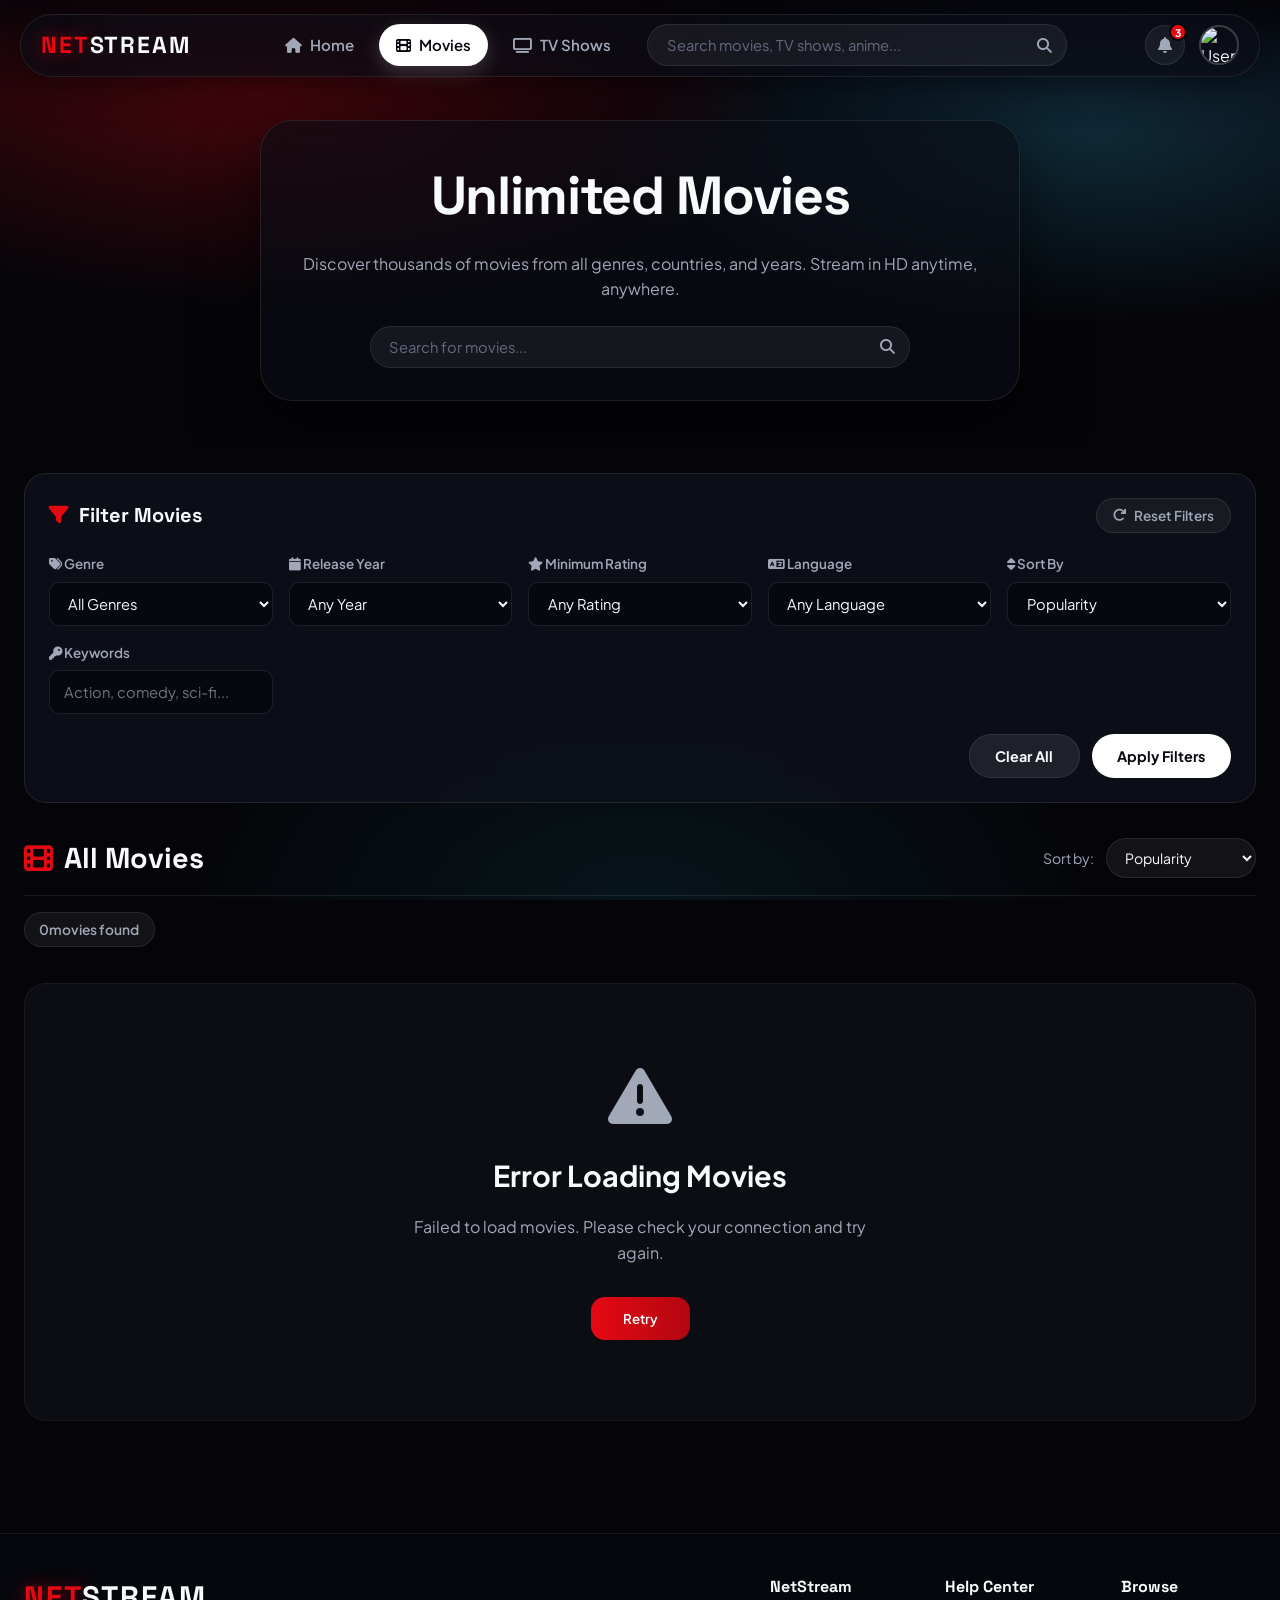
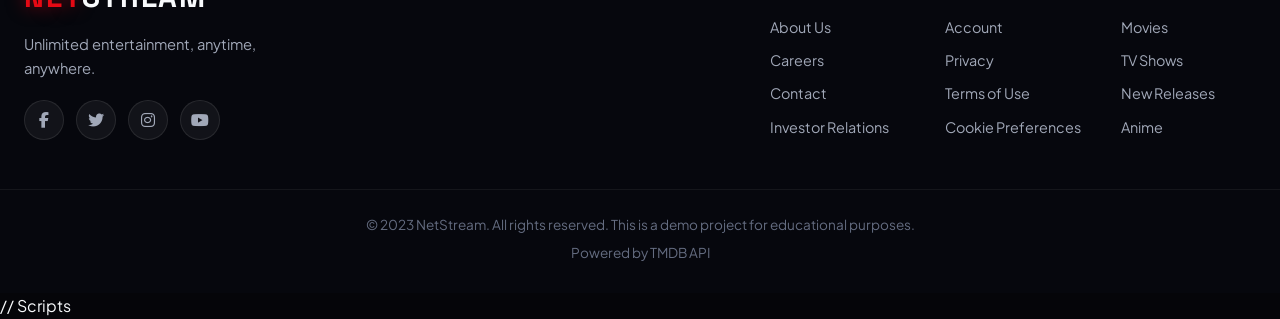
==== commit f1a9a38f: "feat: Add Continue Watching & watch history, fullscreen player, modern UI redesign, and Vidstuck int" ====
--- a/movies.html
+++ b/movies.html
@@ -4,249 +4,279 @@
     <meta charset="UTF-8">
     <meta name="viewport" content="width=device-width, initial-scale=1.0">
     <title>Movies - NetStream | Stream Unlimited Movies</title>
+    <link rel="preconnect" href="https://fonts.googleapis.com">
+    <link rel="preconnect" href="https://fonts.gstatic.com" crossorigin>
+    <link href="https://fonts.googleapis.com/css2?family=Plus+Jakarta+Sans:wght@400;500;600;700;800&family=Space+Grotesk:wght@600;700;800&display=swap" rel="stylesheet">
     <link rel="stylesheet" href="https://cdnjs.cloudflare.com/ajax/libs/font-awesome/6.4.0/css/all.min.css">
     <link rel="stylesheet" href="css/style.css">
     <link rel="icon" type="image/x-icon" href="assets/favicon.ico">
+    <script src="js/watch-history.js"></script>
     <style>
         /* Movies Page Specific Styles */
         .movies-hero {
-            height: 40vh;
-            min-height: 300px;
-            background: linear-gradient(135deg, rgba(229, 9, 20, 0.8), rgba(33, 150, 243, 0.8)), url('https://images.unsplash.com/photo-1489599809516-9827b6d1cf13?ixlib=rb-4.0.3&ixid=M3wxMjA3fDB8MHxwaG90by1wYWdlfHx8fGVufDB8fHx8fA%3D%3D&auto=format&fit=crop&w=2070&q=80');
+            min-height: 340px;
+            padding: 7.5rem 1.5rem 3rem;
+            background:
+                radial-gradient(ellipse 70% 80% at 20% 20%, rgba(229, 9, 20, 0.28), transparent 60%),
+                radial-gradient(ellipse 60% 70% at 85% 30%, rgba(34, 211, 238, 0.16), transparent 60%),
+                linear-gradient(to bottom, rgba(5, 5, 9, 0.45), var(--darker-bg)),
+                url('https://images.unsplash.com/photo-1489599809516-9827b6d1cf13?ixlib=rb-4.0.3&auto=format&fit=crop&w=2070&q=80');
             background-size: cover;
             background-position: center;
             display: flex;
             align-items: center;
             justify-content: center;
             text-align: center;
-            margin-top: 70px;
-            border-radius: 0 0 var(--radius-xl) var(--radius-xl);
             position: relative;
             overflow: hidden;
-        }
-        
-        .movies-hero::before {
-            content: '';
-            position: absolute;
-            top: 0;
-            left: 0;
-            width: 100%;
-            height: 100%;
-            background: url('data:image/svg+xml,<svg xmlns="http://www.w3.org/2000/svg" viewBox="0 0 100 100" preserveAspectRatio="none"><path d="M0,0 L100,0 L100,100 Z" fill="rgba(255,255,255,0.05)"/></svg>');
-            background-size: 100% 100%;
         }
         
         .movies-hero-content {
             position: relative;
             z-index: 2;
-            max-width: 800px;
+            max-width: 760px;
+            width: 100%;
             padding: 2rem;
+            border-radius: var(--radius-xl);
+            background: rgba(12, 13, 22, 0.62);
+            backdrop-filter: blur(22px);
+            -webkit-backdrop-filter: blur(22px);
+            border: 1px solid var(--glass-border);
+            box-shadow: var(--glass-shadow);
         }
         
         .movies-hero h1 {
-            font-size: 3.5rem;
-            margin-bottom: 1rem;
-            text-shadow: 2px 2px 10px rgba(0, 0, 0, 0.5);
+            font-family: var(--font-heading);
+            font-size: clamp(2rem, 4.5vw, 3.35rem);
+            letter-spacing: -0.025em;
+            margin-bottom: 0.75rem;
         }
         
         .movies-hero p {
-            font-size: 1.2rem;
-            color: rgba(255, 255, 255, 0.9);
-            margin-bottom: 2rem;
+            font-size: 1rem;
+            color: var(--text-secondary);
+            margin-bottom: 1.5rem;
         }
         
         .movies-search-box {
-            max-width: 600px;
+            max-width: 540px;
             margin: 0 auto;
         }
         
         .movies-filters {
-            background: rgba(20, 20, 30, 0.7);
-            backdrop-filter: blur(10px);
+            background: var(--glass-bg);
+            backdrop-filter: blur(20px);
+            -webkit-backdrop-filter: blur(20px);
             border-radius: var(--radius-lg);
             padding: 1.5rem;
-            margin: 2rem auto;
-            max-width: 1400px;
-            border: 1px solid rgba(255, 255, 255, 0.1);
+            margin: 1.5rem auto 2rem;
+            max-width: 1440px;
+            width: calc(100% - 3rem);
+            border: 1px solid var(--glass-border);
         }
         
         .filter-header {
             display: flex;
             justify-content: space-between;
             align-items: center;
-            margin-bottom: 1.5rem;
+            gap: 1rem;
+            margin-bottom: 1.25rem;
         }
         
         .filter-header h2 {
-            font-size: 1.5rem;
+            font-family: var(--font-heading);
+            font-size: 1.25rem;
             display: flex;
             align-items: center;
-            gap: 0.8rem;
+            gap: 0.65rem;
+        }
+        
+        .filter-header h2 i {
+            color: var(--primary-color);
         }
         
         .filter-reset {
-            background: transparent;
-            border: 1px solid rgba(255, 255, 255, 0.2);
+            background: rgba(255, 255, 255, 0.05);
+            border: 1px solid var(--glass-border);
             color: var(--text-secondary);
             padding: 0.5rem 1rem;
-            border-radius: var(--radius-md);
+            border-radius: var(--radius-pill);
+            font-size: 0.85rem;
+            font-weight: 600;
             cursor: pointer;
-            display: flex;
+            display: inline-flex;
             align-items: center;
-            gap: 0.5rem;
+            gap: 0.45rem;
             transition: all var(--transition-fast);
         }
         
         .filter-reset:hover {
             color: var(--text-primary);
-            border-color: var(--primary-color);
+            background: rgba(255, 255, 255, 0.1);
+            border-color: var(--glass-border-strong);
         }
         
         .filter-grid {
             display: grid;
-            grid-template-columns: repeat(auto-fill, minmax(200px, 1fr));
+            grid-template-columns: repeat(auto-fill, minmax(195px, 1fr));
             gap: 1rem;
-            margin-bottom: 1.5rem;
+            margin-bottom: 1.25rem;
         }
         
         .filter-group {
             display: flex;
             flex-direction: column;
-            gap: 0.5rem;
+            gap: 0.45rem;
         }
         
         .filter-group label {
             font-weight: 600;
             color: var(--text-secondary);
-            font-size: 0.9rem;
+            font-size: 0.84rem;
         }
         
         .filter-select, .filter-input {
-            padding: 0.8rem;
-            background: rgba(0, 0, 0, 0.3);
-            border: 1px solid rgba(255, 255, 255, 0.1);
-            border-radius: var(--radius-md);
+            min-height: 44px;
+            padding: 0.65rem 0.9rem;
+            background: rgba(6, 7, 13, 0.65);
+            border: 1px solid var(--glass-border);
+            border-radius: var(--radius-sm);
             color: var(--text-primary);
-            font-size: 1rem;
+            font-size: 0.92rem;
             transition: all var(--transition-fast);
+        }
+        
+        .filter-select option {
+            background: #0d0e18;
+            color: #f8fafc;
         }
         
         .filter-select:focus, .filter-input:focus {
             outline: none;
-            border-color: var(--primary-color);
-            box-shadow: 0 0 0 2px rgba(229, 9, 20, 0.2);
+            border-color: rgba(255, 255, 255, 0.35);
+            box-shadow: 0 0 0 3px rgba(229, 9, 20, 0.2);
         }
         
         .filter-actions {
             display: flex;
             justify-content: flex-end;
-            gap: 1rem;
+            gap: 0.75rem;
         }
         
         .btn-apply, .btn-clear {
-            padding: 0.8rem 2rem;
-            border-radius: var(--radius-md);
-            font-weight: 600;
+            min-height: 44px;
+            padding: 0.65rem 1.6rem;
+            border-radius: var(--radius-pill);
+            font-weight: 700;
+            font-size: 0.9rem;
             cursor: pointer;
             border: none;
             transition: all var(--transition-fast);
         }
         
         .btn-apply {
-            background: linear-gradient(90deg, var(--primary-color), var(--primary-dark));
-            color: white;
+            background: #ffffff;
+            color: #080910;
         }
         
         .btn-apply:hover {
             transform: translateY(-2px);
-            box-shadow: 0 5px 15px rgba(229, 9, 20, 0.3);
+            box-shadow: 0 8px 22px rgba(255, 255, 255, 0.2);
         }
         
         .btn-clear {
-            background: rgba(255, 255, 255, 0.1);
+            background: rgba(255, 255, 255, 0.08);
             color: var(--text-primary);
+            border: 1px solid var(--glass-border);
         }
         
         .btn-clear:hover {
-            background: rgba(255, 255, 255, 0.2);
+            background: rgba(255, 255, 255, 0.14);
         }
         
         .movies-container {
-            max-width: 1400px;
+            max-width: 1440px;
             margin: 0 auto;
-            padding: 0 2rem 3rem;
+            padding: 0 1.5rem 3rem;
         }
         
         .movies-header {
             display: flex;
             justify-content: space-between;
             align-items: center;
-            margin-bottom: 2rem;
-            padding-bottom: 1rem;
-            border-bottom: 1px solid rgba(255, 255, 255, 0.1);
+            gap: 1rem;
+            margin-bottom: 1rem;
+            padding-bottom: 0.85rem;
+            border-bottom: 1px solid rgba(255, 255, 255, 0.08);
         }
         
         .movies-header h2 {
-            font-size: 1.8rem;
+            font-family: var(--font-heading);
+            font-size: clamp(1.3rem, 2.4vw, 1.8rem);
             display: flex;
             align-items: center;
-            gap: 0.8rem;
+            gap: 0.7rem;
+        }
+        
+        .movies-header h2 i {
+            color: var(--primary-color);
         }
         
         .movies-count {
+            display: inline-flex;
+            align-items: center;
             color: var(--text-secondary);
-            font-size: 1rem;
-            background: rgba(255, 255, 255, 0.05);
-            padding: 0.3rem 0.8rem;
-            border-radius: var(--radius-lg);
+            font-size: 0.86rem;
+            font-weight: 600;
+            background: rgba(255, 255, 255, 0.06);
+            border: 1px solid var(--glass-border);
+            padding: 0.35rem 0.9rem;
+            border-radius: var(--radius-pill);
+            margin-bottom: 1.25rem;
         }
         
         .sort-options {
             display: flex;
             align-items: center;
-            gap: 1rem;
+            gap: 0.75rem;
         }
         
         .sort-label {
             color: var(--text-secondary);
-            font-size: 0.9rem;
+            font-size: 0.88rem;
         }
         
         .sort-select {
-            padding: 0.5rem 1rem;
-            background: rgba(0, 0, 0, 0.3);
-            border: 1px solid rgba(255, 255, 255, 0.1);
-            border-radius: var(--radius-md);
+            min-height: 40px;
+            padding: 0.45rem 0.9rem;
+            background: rgba(255, 255, 255, 0.06);
+            border: 1px solid var(--glass-border);
+            border-radius: var(--radius-pill);
             color: var(--text-primary);
-            font-size: 0.9rem;
+            font-size: 0.88rem;
             min-width: 150px;
+        }
+        
+        .sort-select option {
+            background: #0d0e18;
+            color: #f8fafc;
         }
         
         .movies-grid-container {
             position: relative;
-            min-height: 500px;
+            min-height: 420px;
         }
         
         .movies-loading {
             position: absolute;
-            top: 0;
-            left: 0;
-            width: 100%;
-            height: 100%;
+            inset: 0;
             display: flex;
             align-items: center;
             justify-content: center;
-            background: rgba(15, 15, 26, 0.7);
-            backdrop-filter: blur(5px);
+            background: rgba(6, 7, 13, 0.75);
+            backdrop-filter: blur(8px);
             border-radius: var(--radius-lg);
             z-index: 10;
-        }
-        
-        .movies-grid {
-            display: grid;
-            grid-template-columns: repeat(auto-fill, minmax(200px, 1fr));
-            gap: 1.5rem;
-            margin-bottom: 2rem;
         }
         
         .pagination {
@@ -283,7 +313,8 @@
         }
         
         .page-number.active {
-            background: linear-gradient(135deg, var(--primary-color), var(--secondary-color));
+            background: #ffffff;
+            color: #080910;
             border-color: transparent;
         }
         
@@ -333,53 +364,49 @@
         }
         
         @media (max-width: 992px) {
-            .movies-hero h1 {
-                font-size: 2.5rem;
+            .movies-filters {
+                width: calc(100% - 2rem);
             }
             
             .filter-grid {
-                grid-template-columns: repeat(auto-fill, minmax(150px, 1fr));
-            }
-            
-            .movies-grid {
                 grid-template-columns: repeat(auto-fill, minmax(160px, 1fr));
             }
         }
         
         @media (max-width: 768px) {
             .movies-hero {
-                height: 30vh;
-                min-height: 250px;
-            }
-            
-            .movies-hero h1 {
-                font-size: 2rem;
+                min-height: 290px;
+                padding: 6.25rem 1rem 2rem;
+            }
+            
+            .movies-hero-content {
+                padding: 1.35rem;
             }
             
             .movies-hero p {
-                font-size: 1rem;
+                font-size: 0.94rem;
+            }
+            
+            .movies-container {
+                padding: 0 1rem 2.5rem;
             }
             
             .movies-header {
                 flex-direction: column;
                 align-items: flex-start;
-                gap: 1rem;
+                gap: 0.75rem;
             }
             
             .sort-options {
                 width: 100%;
                 justify-content: space-between;
             }
-            
-            .movies-grid {
-                grid-template-columns: repeat(auto-fill, minmax(140px, 1fr));
-                gap: 1rem;
-            }
         }
         
         @media (max-width: 576px) {
-            .movies-container, .movies-filters {
-                padding: 1rem;
+            .movies-filters {
+                width: calc(100% - 1.5rem);
+                padding: 1.1rem;
             }
             
             .filter-grid {
@@ -450,7 +477,10 @@
                 </div>
             </div>
             
-            <button class="menu-toggle" id="menuToggle">
+            <button class="btn-mobile-search" id="mobileSearchToggle" type="button" aria-label="Search">
+                <i class="fas fa-search"></i>
+            </button>
+            <button class="menu-toggle" id="menuToggle" type="button" aria-label="Menu">
                 <i class="fas fa-bars"></i>
             </button>
         </div>
@@ -540,6 +570,25 @@
         <div class="filter-actions">
             <button class="btn-clear" id="clearFilters">Clear All</button>
             <button class="btn-apply" id="applyFilters">Apply Filters</button>
+        </div>
+    </section>
+
+    <!-- Continue Watching Section (Movies) -->
+    <section class="content-section continue-watching-section is-standalone" id="continueWatchingSection" data-hide-when-empty="true" style="display: none;">
+        <div class="section-header">
+            <h2><i class="fas fa-play-circle"></i> Continue Watching Movies</h2>
+            <div class="section-header-actions">
+                <button class="btn-clear-history" id="clearHistoryBtn" type="button" title="Clear Watch History">
+                    <i class="fas fa-trash-alt"></i> <span>Clear History</span>
+                </button>
+            </div>
+        </div>
+        <div class="slider-wrapper" id="cwSliderWrapper">
+            <button class="row-slider-btn prev" id="cwPrevBtn" type="button" aria-label="Scroll continue watching left"><i class="fas fa-chevron-left"></i></button>
+            <div class="continue-watching-slider" id="continueWatchingSlider">
+                <!-- Continue watching items loaded dynamically -->
+            </div>
+            <button class="row-slider-btn next" id="cwNextBtn" type="button" aria-label="Scroll continue watching right"><i class="fas fa-chevron-right"></i></button>
         </div>
     </section>
 
@@ -647,8 +696,9 @@
     <div class="movie-modal" id="movieModal">
         <div class="modal-content large-modal">
             <div class="modal-header">
+                <button type="button" class="modal-back-btn" data-close-modal="movieModal" aria-label="Back"><i class="fas fa-arrow-left"></i> <span>Back</span></button>
                 <h3 id="modalTitle">Movie Title</h3>
-                <button class="close-modal" id="closeMovieBtn">&times;</button>
+                <button type="button" class="close-modal" id="closeMovieBtn" aria-label="Close">&times;</button>
             </div>
             <div class="modal-body">
                 <div class="movie-detail" id="movieDetail">
@@ -662,8 +712,10 @@
     <div class="player-modal" id="playerModal">
         <div class="modal-content full-modal">
             <div class="modal-header">
+                <button type="button" class="modal-back-btn" data-close-modal="playerModal" aria-label="Back"><i class="fas fa-arrow-left"></i> <span>Back</span></button>
                 <h3 id="playerTitle">Playing: Movie Title</h3>
-                <button class="close-modal" id="closePlayerBtn">&times;</button>
+                <button type="button" class="modal-fullscreen-btn" id="playerFullscreenBtn" aria-label="Toggle Fullscreen"><i class="fas fa-expand"></i> <span>Fullscreen</span></button>
+                <button type="button" class="close-modal" id="closePlayerBtn" aria-label="Close">&times;</button>
             </div>
             <div class="modal-body">
                 <div class="player-container" id="playerContainer">
@@ -696,6 +748,7 @@
     const TMDB_API_KEY = '29133efc18d9b0f0d716be947fc23778';
     const TMDB_BASE_URL = 'https://api.themoviedb.org/3';
     const TMDB_IMAGE_BASE = 'https://image.tmdb.org/t/p';
+    const VIDSTUCK_BASE_URL = 'https://www.vidstuck.cc';
     
     // Movies page state
     let currentPage = 1;
@@ -713,7 +766,50 @@
     
     // Track current players
     let currentYouTubePlayer = null;
-    let currentVidkingPlayer = null;
+    let currentVidstuckPlayer = null;
+    let latestTrailerRequestId = 0;
+    const POSTER_FALLBACK = 'https://images.unsplash.com/photo-1542204165-65bf26472b9b?ixlib=rb-4.0.3&auto=format&fit=crop&w=400&q=80';
+    
+    // Format TMDB ratings consistently
+    function formatRating(voteAverage, voteCount = null) {
+        const num = Number(voteAverage);
+        if (!Number.isFinite(num) || num <= 0 || voteCount === 0) {
+            return { text: 'NR', label: 'NR', tier: 'rating-nr', votes: '' };
+        }
+        const fixed = num.toFixed(1);
+        const tier = num >= 7.5 ? 'rating-high' : num >= 5.5 ? 'rating-mid' : 'rating-low';
+        let votes = '';
+        if (typeof voteCount === 'number' && voteCount > 0) {
+            votes = voteCount >= 1000 ? `${(voteCount / 1000).toFixed(1)}k` : `${voteCount}`;
+        }
+        return { text: fixed, label: `${fixed} / 10`, tier, votes };
+    }
+    
+    // Extract normalized cast list (supports movies + TV aggregate_credits)
+    function getCastList(data, limit = 12) {
+        const rawCast = (data && data.credits && Array.isArray(data.credits.cast) && data.credits.cast.length > 0)
+            ? data.credits.cast
+            : (data && data.aggregate_credits && Array.isArray(data.aggregate_credits.cast) ? data.aggregate_credits.cast : []);
+        
+        return rawCast.slice(0, limit).map(actor => ({
+            name: actor.name || 'Unknown',
+            character: actor.character || (Array.isArray(actor.roles) && actor.roles[0] ? actor.roles[0].character : '') || 'Cast',
+            profile_path: actor.profile_path || null
+        }));
+    }
+    
+    // Extract director or creator names
+    function getDirectorOrCreator(data, type) {
+        if (!data) return '';
+        if (type === 'tv' && Array.isArray(data.created_by) && data.created_by.length > 0) {
+            return data.created_by.map(c => c.name).filter(Boolean).slice(0, 3).join(', ');
+        }
+        if (data.credits && Array.isArray(data.credits.crew)) {
+            const directors = data.credits.crew.filter(p => p.job === 'Director').map(p => p.name).filter(Boolean);
+            if (directors.length > 0) return directors.slice(0, 2).join(', ');
+        }
+        return '';
+    }
     
     // DOM Elements
     const loadingScreen = document.getElementById('loadingScreen');
@@ -744,6 +840,8 @@
     const playerModal = document.getElementById('playerModal');
     const closeMovieBtn = document.getElementById('closeMovieBtn');
     const closePlayerBtn = document.getElementById('closePlayerBtn');
+    const modalStack = [];
+    let isHandlingPopState = false;
     
     // Initialize the page
     document.addEventListener('DOMContentLoaded', function() {
@@ -795,6 +893,19 @@
         // Load genres and years for filters
         loadGenres();
         loadYears();
+
+        // Register Continue Watching shelf
+        if (window.NetStreamHistory) {
+            window.NetStreamHistory.registerShelf({
+                sectionId: 'continueWatchingSection',
+                sliderId: 'continueWatchingSlider',
+                clearBtnId: 'clearHistoryBtn',
+                filterType: 'movie',
+                onPlay: function(item) {
+                    playMedia(item.id, 'movie', item.title);
+                }
+            });
+        }
         
         // Setup event listeners
         setupEventListeners();
@@ -894,26 +1005,75 @@
             }
             if (e.target === playerModal) {
                 closeModal(playerModal);
-                stopAllMediaPlayers();
-            }
-        });
-        
-        // Close modal buttons
-        closeMovieBtn.addEventListener('click', function() {
+            }
+            const activeTrailerModal = document.getElementById('trailerModal');
+            if (activeTrailerModal && e.target === activeTrailerModal) {
+                closeModal(activeTrailerModal);
+            }
+        });
+        
+        // Modal Back & Close buttons
+        document.querySelectorAll('.modal-back-btn').forEach(btn => {
+            btn.addEventListener('click', function(e) {
+                e.stopPropagation();
+                const targetId = this.dataset.closeModal;
+                const modal = targetId ? document.getElementById(targetId) : this.closest('.trailer-modal, .movie-modal, .player-modal');
+                closeModal(modal);
+            });
+        });
+        
+        closeMovieBtn.addEventListener('click', function(e) {
+            e.stopPropagation();
             closeModal(movieModal);
         });
         
-        closePlayerBtn.addEventListener('click', function() {
+        closePlayerBtn.addEventListener('click', function(e) {
+            e.stopPropagation();
             closeModal(playerModal);
-            stopAllMediaPlayers();
-        });
-        
-        // Escape key to close modals
+        });
+
+        const playerFullscreenBtn = document.getElementById('playerFullscreenBtn');
+        if (playerFullscreenBtn) {
+            playerFullscreenBtn.addEventListener('click', function(e) {
+                e.stopPropagation();
+                togglePlayerFullscreen();
+            });
+        }
+        document.addEventListener('fullscreenchange', handleFullscreenChange);
+        document.addEventListener('webkitfullscreenchange', handleFullscreenChange);
+
+        const cwSlider = document.getElementById('continueWatchingSlider');
+        const cwPrev = document.getElementById('cwPrevBtn');
+        const cwNext = document.getElementById('cwNextBtn');
+        if (cwSlider) {
+            const step = () => Math.max(280, Math.round(cwSlider.clientWidth * 0.78));
+            if (cwPrev) cwPrev.addEventListener('click', () => cwSlider.scrollBy({ left: -step(), behavior: 'smooth' }));
+            if (cwNext) cwNext.addEventListener('click', () => cwSlider.scrollBy({ left: step(), behavior: 'smooth' }));
+        }
+        
+        // Browser / mobile hardware Back button support
+        window.addEventListener('popstate', function() {
+            if (isHandlingPopState) {
+                isHandlingPopState = false;
+                return;
+            }
+            const topModal = getTopOpenModal();
+            if (topModal) {
+                closeModal(topModal, { fromPopState: true });
+                if (getTopOpenModal() && (!history.state || !history.state.netstreamModalOpen)) {
+                    history.pushState({ netstreamModalOpen: true }, '');
+                }
+            }
+        });
+        
+        // Escape key to close topmost modal
         document.addEventListener('keydown', function(e) {
             if (e.key === 'Escape') {
-                if (playerModal.classList.contains('active')) {
+                const activeTrailerModal = document.getElementById('trailerModal');
+                if (activeTrailerModal && activeTrailerModal.classList.contains('active')) {
+                    closeModal(activeTrailerModal);
+                } else if (playerModal.classList.contains('active')) {
                     closeModal(playerModal);
-                    stopAllMediaPlayers();
                 } else if (movieModal.classList.contains('active')) {
                     closeModal(movieModal);
                 }
@@ -921,8 +1081,32 @@
         });
         
         // Mobile menu toggle
-        document.getElementById('menuToggle').addEventListener('click', function() {
-            document.getElementById('navLinks').classList.toggle('active');
+        const menuToggle = document.getElementById('menuToggle');
+        const navLinksContainer = document.getElementById('navLinks');
+        if (menuToggle && navLinksContainer) {
+            menuToggle.addEventListener('click', function(e) {
+                e.stopPropagation();
+                navLinksContainer.classList.toggle('active');
+            });
+        }
+        
+        const mobileSearchToggle = document.getElementById('mobileSearchToggle');
+        if (mobileSearchToggle && navLinksContainer) {
+            mobileSearchToggle.addEventListener('click', function(e) {
+                e.stopPropagation();
+                navLinksContainer.classList.add('active');
+                setTimeout(() => {
+                    searchInput.focus();
+                }, 80);
+            });
+        }
+        
+        document.addEventListener('click', function(e) {
+            if (navLinksContainer && navLinksContainer.classList.contains('active')) {
+                if (!navLinksContainer.contains(e.target) && (!menuToggle || !menuToggle.contains(e.target)) && (!mobileSearchToggle || !mobileSearchToggle.contains(e.target))) {
+                    navLinksContainer.classList.remove('active');
+                }
+            }
         });
         
         // Navigation active state
@@ -1062,27 +1246,29 @@
             }
         }
         
+        const ratingInfo = formatRating(movie.vote_average, movie.vote_count);
         const posterUrl = movie.poster_path ? 
             `${TMDB_IMAGE_BASE}/w342${movie.poster_path}` : 
-            'https://images.unsplash.com/photo-1542204165-65bf26472b9b?ixlib=rb-4.0.3&auto=format&fit=crop&w=400&q=80';
+            POSTER_FALLBACK;
         
         card.innerHTML = `
-            ${progressBar}
             <div class="movie-poster">
-                <img src="${posterUrl}" alt="${movie.title}" loading="lazy">
+                <span class="rating-pill rating-badge-overlay ${ratingInfo.tier}"><i class="fas fa-star"></i> ${ratingInfo.text}</span>
+                <img src="${posterUrl}" alt="${movie.title}" loading="lazy" onerror="this.onerror=null;this.src='${POSTER_FALLBACK}'">
                 <div class="movie-overlay">
-                    <button class="btn-play" data-id="${movie.id}" data-type="movie">
+                    <button class="btn-play" data-id="${movie.id}" data-type="movie" aria-label="Play ${movie.title}">
                         <i class="fas fa-play"></i>
                     </button>
-                    <button class="btn-info-sm" data-id="${movie.id}" data-type="movie">
+                    <button class="btn-info-sm" data-id="${movie.id}" data-type="movie" aria-label="Details for ${movie.title}">
                         <i class="fas fa-info-circle"></i>
                     </button>
                 </div>
+                ${progressBar}
             </div>
             <div class="movie-info">
                 <h4 class="movie-title">${movie.title}</h4>
                 <div class="movie-meta">
-                    <span class="rating"><i class="fas fa-star"></i> ${movie.vote_average ? movie.vote_average.toFixed(1) : 'N/A'}</span>
+                    <span class="rating"><i class="fas fa-star"></i> ${ratingInfo.label}</span>
                     <span class="year">${movie.release_date ? movie.release_date.substring(0, 4) : 'N/A'}</span>
                 </div>
             </div>
@@ -1356,7 +1542,7 @@
             }
             
             // Add search results
-            data.results.slice(0, 5).forEach(item => {
+            data.results.slice(0, 6).forEach(item => {
                 // Only show movies and TV shows
                 if (item.media_type !== 'movie' && item.media_type !== 'tv') return;
                 
@@ -1366,15 +1552,19 @@
                 const title = item.title || item.name;
                 const type = item.media_type === 'movie' ? 'Movie' : 'TV Show';
                 const year = item.release_date ? item.release_date.substring(0, 4) : item.first_air_date ? item.first_air_date.substring(0, 4) : 'N/A';
+                const ratingInfo = formatRating(item.vote_average, item.vote_count);
                 const posterUrl = item.poster_path ? 
                     `${TMDB_IMAGE_BASE}/w92${item.poster_path}` : 
-                    'https://images.unsplash.com/photo-1542204165-65bf26472b9b?ixlib=rb-4.0.3&auto=format&fit=crop&w=92&q=80';
+                    POSTER_FALLBACK;
                 
                 resultItem.innerHTML = `
                     <img src="${posterUrl}" alt="${title}">
                     <div class="search-result-info">
                         <h4>${title}</h4>
-                        <p>${type} • ${year}</p>
+                        <p>
+                            <span>${type} • ${year}</span>
+                            <span class="rating-pill ${ratingInfo.tier}"><i class="fas fa-star"></i> ${ratingInfo.text}</span>
+                        </p>
                     </div>
                 `;
                 
@@ -1382,8 +1572,6 @@
                     if (item.media_type === 'movie') {
                         showMovieDetails(item.id, 'movie');
                     } else {
-                        // For TV shows, we could redirect to TV shows page
-                        // For now, just show details in modal
                         showMovieDetails(item.id, 'tv');
                     }
                     searchInput.value = '';
@@ -1417,68 +1605,86 @@
             
             // Fetch movie/TV details
             const endpoint = type === 'movie' ? 'movie' : 'tv';
-            const response = await fetch(`${TMDB_BASE_URL}/${endpoint}/${id}?api_key=${TMDB_API_KEY}&append_to_response=credits,videos`);
+            const append = type === 'tv' ? 'credits,aggregate_credits,videos' : 'credits,videos';
+            const response = await fetch(`${TMDB_BASE_URL}/${endpoint}/${id}?api_key=${TMDB_API_KEY}&append_to_response=${append}`);
             const data = await response.json();
             
+            const title = data.title || data.name || 'Untitled';
+            const year = data.release_date ? data.release_date.substring(0, 4) : data.first_air_date ? data.first_air_date.substring(0, 4) : 'N/A';
+            const ratingInfo = formatRating(data.vote_average, data.vote_count);
+            const director = getDirectorOrCreator(data, type);
+            const castList = getCastList(data, 12);
+            const backdropUrl = data.backdrop_path ? `${TMDB_IMAGE_BASE}/w1280${data.backdrop_path}` : '';
+            const posterUrl = data.poster_path ? `${TMDB_IMAGE_BASE}/w500${data.poster_path}` : POSTER_FALLBACK;
+            const runtimeText = type === 'movie'
+                ? (data.runtime ? `${data.runtime} min` : 'N/A')
+                : (data.episode_run_time && data.episode_run_time.length > 0 ? `${data.episode_run_time[0]} min/ep` : 'N/A');
+            
             // Update modal title
-            document.getElementById('modalTitle').textContent = data.title || data.name;
+            document.getElementById('modalTitle').textContent = title;
             
             // Create detail HTML
             const detailHTML = `
-                <div class="detail-header">
-                    <div class="detail-poster">
-                        <img src="${data.poster_path ? `${TMDB_IMAGE_BASE}/w500${data.poster_path}` : 'https://images.unsplash.com/photo-1542204165-65bf26472b9b?ixlib=rb-4.0.3&auto=format&fit=crop&w=500&q=80'}" alt="${data.title || data.name}">
-                    </div>
-                    <div class="detail-info">
-                        <h2>${data.title || data.name} <span class="year">(${data.release_date ? data.release_date.substring(0, 4) : data.first_air_date ? data.first_air_date.substring(0, 4) : 'N/A'})</span></h2>
-                        <div class="detail-meta">
-                            <span class="rating"><i class="fas fa-star"></i> ${data.vote_average ? data.vote_average.toFixed(1) : 'N/A'}</span>
-                            <span class="duration">${type === 'movie' ? (data.runtime ? `${data.runtime} min` : 'N/A') : (data.episode_run_time ? `${data.episode_run_time[0]} min/ep` : 'N/A')}</span>
-                            <span class="status">${data.status || 'N/A'}</span>
+                <div class="detail-backdrop-banner" ${backdropUrl ? `style="background-image: url('${backdropUrl}')"` : ''}>
+                    <div class="detail-header">
+                        <div class="detail-poster">
+                            <img src="${posterUrl}" alt="${title}">
                         </div>
-                        <div class="detail-genres">
-                            ${data.genres ? data.genres.map(genre => `<span class="genre-tag">${genre.name}</span>`).join('') : ''}
-                        </div>
-                        <p class="detail-overview">${data.overview || 'No description available.'}</p>
-                        <div class="detail-actions">
-                            <button class="btn-watch" id="playDetailBtn" data-id="${id}" data-type="${type}">
-                                <i class="fas fa-play"></i> Watch Now
-                            </button>
-                            <button class="btn-trailer" id="trailerDetailBtn" data-id="${id}" data-type="${type}">
-                                <i class="fas fa-play-circle"></i> Trailer
-                            </button>
+                        <div class="detail-info">
+                            <h2>${title} <span class="year">(${year})</span></h2>
+                            <div class="detail-meta">
+                                <span class="rating-pill ${ratingInfo.tier}">
+                                    <i class="fas fa-star"></i> ${ratingInfo.label}
+                                    ${ratingInfo.votes ? `<span class="rating-votes">(${ratingInfo.votes})</span>` : ''}
+                                </span>
+                                <span class="duration"><i class="far fa-clock"></i> ${runtimeText}</span>
+                                <span class="status">${data.status || 'Released'}</span>
+                            </div>
+                            <div class="detail-genres">
+                                ${(data.genres || []).map(genre => `<span class="genre-tag">${genre.name}</span>`).join('')}
+                            </div>
+                            <p class="detail-overview">${data.overview || 'No description available.'}</p>
+                            ${director ? `<p class="detail-director"><strong>${type === 'tv' ? 'Created by' : 'Director'}:</strong> ${director}</p>` : ''}
+                            <div class="detail-actions">
+                                <button class="btn-watch" id="playDetailBtn" data-id="${id}" data-type="${type}">
+                                    <i class="fas fa-play"></i> Watch Now
+                                </button>
+                                <button class="btn-trailer" id="trailerDetailBtn" data-id="${id}" data-type="${type}">
+                                    <i class="fas fa-play-circle"></i> Official Trailer
+                                </button>
+                            </div>
                         </div>
                     </div>
                 </div>
-                ${data.credits && data.credits.cast && data.credits.cast.length > 0 ? `
                 <div class="detail-cast">
-                    <h3>Cast</h3>
-                    <div class="cast-grid">
-                        ${data.credits.cast.slice(0, 6).map(actor => `
-                            <div class="cast-card">
-                                <div class="cast-img">
-                                    ${actor.profile_path ? 
-                                        `<img src="${TMDB_IMAGE_BASE}/w185${actor.profile_path}" alt="${actor.name}">` : 
-                                        `<div class="no-img"><i class="fas fa-user"></i></div>`
-                                    }
+                    <h3><i class="fas fa-users"></i> Top Cast</h3>
+                    ${castList.length > 0 ? `
+                        <div class="cast-grid">
+                            ${castList.map(actor => `
+                                <div class="cast-card">
+                                    <div class="cast-img">
+                                        ${actor.profile_path ? 
+                                            `<img src="${TMDB_IMAGE_BASE}/w185${actor.profile_path}" alt="${actor.name}" loading="lazy">` : 
+                                            `<div class="no-img"><i class="fas fa-user"></i></div>`
+                                        }
+                                    </div>
+                                    <div class="cast-info">
+                                        <h5>${actor.name}</h5>
+                                        <p>${actor.character}</p>
+                                    </div>
                                 </div>
-                                <div class="cast-info">
-                                    <h5>${actor.name}</h5>
-                                    <p>${actor.character || 'N/A'}</p>
-                                </div>
-                            </div>
-                        `).join('')}
-                    </div>
+                            `).join('')}
+                        </div>
+                    ` : '<p class="no-cast">No cast information available for this title.</p>'}
                 </div>
-                ` : ''}
             `;
             
             document.getElementById('movieDetail').innerHTML = detailHTML;
             
             // Add event listeners to buttons in modal
             document.getElementById('playDetailBtn').addEventListener('click', function() {
+                closeModal(movieModal, { skipHistoryBack: true });
                 playMedia(id, type, data.title || data.name);
-                closeModal(movieModal);
             });
             
             document.getElementById('trailerDetailBtn').addEventListener('click', function() {
@@ -1496,8 +1702,105 @@
         }
     }
     
+    // Score and select the best official YouTube trailer
+    function selectBestOfficialTrailer(videos, preferredLanguage = 'en') {
+        if (!Array.isArray(videos) || videos.length === 0) return null;
+        
+        const candidates = videos.filter(video => {
+            if (!video || video.site !== 'YouTube' || !video.key) return false;
+            if (video.type !== 'Trailer' && video.type !== 'Teaser') return false;
+            const name = video.name || '';
+            if (video.official === false && /\b(fan\s*made|concept|parody|spoof|reaction|review|breakdown|explained)\b/i.test(name)) {
+                return false;
+            }
+            return true;
+        });
+        
+        if (candidates.length === 0) return null;
+        
+        const scoreVideo = (video) => {
+            let score = 0;
+            const name = video.name || '';
+            
+            if (video.official === true) score += 2000;
+            if (video.type === 'Trailer') score += 1000;
+            else if (video.type === 'Teaser') score += 300;
+            
+            if (video.iso_639_1 === 'en') score += 200;
+            else if (preferredLanguage && video.iso_639_1 === preferredLanguage) score += 180;
+            
+            if (/\bofficial\s*(final\s*)?(main\s*|theatrical\s*)?trailer\b/i.test(name)) score += 150;
+            else if (/\b(main|final|theatrical)\s*trailer\b/i.test(name)) score += 100;
+            else if (/\btrailer\b/i.test(name)) score += 50;
+            
+            if (/\b(tv\s*spot|clip|featurette|behind\s*the\s*scenes|interview|sneak\s*peek)\b/i.test(name)) {
+                score -= 400;
+            }
+            
+            score += (Number(video.size) || 0) / 100;
+            score += (Date.parse(video.published_at) || 0) / 1e13;
+            return score;
+        };
+        
+        candidates.sort((a, b) => scoreVideo(b) - scoreVideo(a));
+        return candidates[0];
+    }
+    
+    // Fetch official trailer from TMDB (English first, then original language fallback)
+    async function fetchOfficialTrailer(id, type) {
+        const endpoint = type === 'movie' ? 'movie' : 'tv';
+        const detailRes = await fetch(`${TMDB_BASE_URL}/${endpoint}/${id}?api_key=${TMDB_API_KEY}&append_to_response=videos`);
+        const detailData = await detailRes.json();
+        
+        const originalLang = detailData.original_language || 'en';
+        const candidates = Array.isArray(detailData.videos && detailData.videos.results)
+            ? [...detailData.videos.results]
+            : [];
+        
+        const hasOfficialEnTrailer = candidates.some(v =>
+            v && v.site === 'YouTube' && v.key && v.type === 'Trailer' && v.official === true && v.iso_639_1 === 'en'
+        );
+        
+        if (!hasOfficialEnTrailer && originalLang !== 'en') {
+            try {
+                const origRes = await fetch(`${TMDB_BASE_URL}/${endpoint}/${id}/videos?api_key=${TMDB_API_KEY}&language=${encodeURIComponent(originalLang)}`);
+                const origData = await origRes.json();
+                if (Array.isArray(origData.results)) {
+                    const seenKeys = new Set(candidates.map(v => v.key));
+                    origData.results.forEach(v => {
+                        if (v && v.key && !seenKeys.has(v.key)) {
+                            candidates.push(v);
+                            seenKeys.add(v.key);
+                        }
+                    });
+                }
+            } catch (e) {
+                // Keep default candidates if original-language lookup fails
+            }
+        }
+        
+        if (candidates.length === 0) {
+            try {
+                const fallbackRes = await fetch(`${TMDB_BASE_URL}/${endpoint}/${id}/videos?api_key=${TMDB_API_KEY}&include_video_language=en,${encodeURIComponent(originalLang)},null`);
+                const fallbackData = await fallbackRes.json();
+                if (Array.isArray(fallbackData.results)) {
+                    candidates.push(...fallbackData.results);
+                }
+            } catch (e) {
+                // Ignore fallback failure
+            }
+        }
+        
+        return {
+            title: detailData.title || detailData.name || '',
+            trailer: selectBestOfficialTrailer(candidates, originalLang)
+        };
+    }
+    
     // Show trailer modal
     async function showTrailer(id, type) {
+        const requestId = ++latestTrailerRequestId;
+        
         try {
             // Stop any current media players
             stopAllMediaPlayers();
@@ -1511,8 +1814,9 @@
                 trailerModal.innerHTML = `
                     <div class="modal-content">
                         <div class="modal-header">
-                            <h3>Trailer Preview</h3>
-                            <button class="close-modal" id="closeTrailerBtn">&times;</button>
+                            <button type="button" class="modal-back-btn" id="backTrailerBtn" aria-label="Back"><i class="fas fa-arrow-left"></i> <span>Back</span></button>
+                            <h3>Official Trailer</h3>
+                            <button type="button" class="close-modal" id="closeTrailerBtn" aria-label="Close">&times;</button>
                         </div>
                         <div class="modal-body">
                             <div class="trailer-player" id="trailerPlayer">
@@ -1523,68 +1827,73 @@
                 `;
                 document.body.appendChild(trailerModal);
                 
-                // Add close event
-                document.getElementById('closeTrailerBtn').addEventListener('click', function() {
+                // Add Back & Close events
+                document.getElementById('backTrailerBtn').addEventListener('click', function(e) {
+                    e.stopPropagation();
                     closeModal(trailerModal);
-                    stopAllMediaPlayers();
                 });
+                document.getElementById('closeTrailerBtn').addEventListener('click', function(e) {
+                    e.stopPropagation();
+                    closeModal(trailerModal);
+                });
+            }
+            
+            const trailerTitleEl = trailerModal.querySelector('.modal-header h3');
+            if (trailerTitleEl) {
+                trailerTitleEl.textContent = 'Official Trailer';
             }
             
             // Show loading in trailer modal
             document.getElementById('trailerPlayer').innerHTML = `
                 <div class="loading-trailer">
                     <div class="spinner"></div>
-                    <p>Loading trailer...</p>
+                    <p>Loading official trailer...</p>
                 </div>
             `;
             
             // Open trailer modal
             openModal(trailerModal);
             
-            // Fetch videos
-            const endpoint = type === 'movie' ? 'movie' : 'tv';
-            const response = await fetch(`${TMDB_BASE_URL}/${endpoint}/${id}/videos?api_key=${TMDB_API_KEY}`);
-            const data = await response.json();
-            
-            // Find a trailer
-            const trailer = data.results ? data.results.find(video => 
-                (video.type === 'Trailer' || video.type === 'Teaser') && 
-                video.site === 'YouTube'
-            ) : null;
+            // Fetch and select official trailer
+            const { title, trailer } = await fetchOfficialTrailer(id, type);
+            if (requestId !== latestTrailerRequestId || !trailerModal.classList.contains('active')) return;
             
             if (trailer) {
-                // Embed YouTube trailer without autoplay initially
+                if (trailerTitleEl) {
+                    const label = trailer.name || 'Official Trailer';
+                    trailerTitleEl.textContent = title ? `${title} — ${label}` : label;
+                }
+                
                 document.getElementById('trailerPlayer').innerHTML = `
                     <iframe 
                         id="youtubeTrailer"
                         width="100%" 
                         height="100%" 
-                        src="https://www.youtube.com/embed/${trailer.key}?autoplay=0&controls=1&modestbranding=1&rel=0&enablejsapi=1" 
+                        src="https://www.youtube.com/embed/${encodeURIComponent(trailer.key)}?autoplay=1&controls=1&rel=0&playsinline=1&enablejsapi=1" 
                         frameborder="0" 
-                        allow="accelerometer; autoplay; clipboard-write; encrypted-media; gyroscope; picture-in-picture" 
-                        allowfullscreen>
+                        referrerpolicy="strict-origin-when-cross-origin"
+                        allow="accelerometer; autoplay; fullscreen; clipboard-write; encrypted-media; gyroscope; picture-in-picture; web-share" 
+                        allowfullscreen="true"
+                        webkitallowfullscreen="true"
+                        mozallowfullscreen="true">
                     </iframe>
                 `;
                 
                 currentYouTubePlayer = trailer.key;
-                
-                // Add autoplay after a short delay
-                setTimeout(() => {
-                    const iframe = document.getElementById('youtubeTrailer');
-                    if (iframe) {
-                        iframe.src = iframe.src.replace('autoplay=0', 'autoplay=1');
-                    }
-                }, 300);
             } else {
+                if (trailerTitleEl && title) {
+                    trailerTitleEl.textContent = `${title} — Trailer`;
+                }
                 document.getElementById('trailerPlayer').innerHTML = `
                     <div class="no-trailer">
                         <i class="fas fa-film fa-3x"></i>
-                        <p>No trailer available for this title.</p>
+                        <p>No official trailer available for this title.</p>
                     </div>
                 `;
             }
             
         } catch (error) {
+            if (requestId !== latestTrailerRequestId) return;
             console.error('Error loading trailer:', error);
             document.getElementById('trailerPlayer').innerHTML = `
                 <div class="error-trailer">
@@ -1618,60 +1927,81 @@
             
             // Get media details for player info
             const endpoint = type === 'movie' ? 'movie' : 'tv';
-            const response = await fetch(`${TMDB_BASE_URL}/${endpoint}/${id}?api_key=${TMDB_API_KEY}&append_to_response=credits,similar`);
+            const append = type === 'tv' ? 'credits,aggregate_credits,similar' : 'credits,similar';
+            const response = await fetch(`${TMDB_BASE_URL}/${endpoint}/${id}?api_key=${TMDB_API_KEY}&append_to_response=${append}`);
             const data = await response.json();
+
+            // Record in Continue Watching history
+            if (window.NetStreamHistory) {
+                window.NetStreamHistory.recordWatch({
+                    id,
+                    mediaType: type,
+                    title: title || data.title || data.name,
+                    poster_path: data.poster_path,
+                    backdrop_path: data.backdrop_path,
+                    overview: data.overview,
+                    vote_average: data.vote_average,
+                    vote_count: data.vote_count
+                });
+            }
             
             // Update player info
-            document.getElementById('playerRating').textContent = data.vote_average ? data.vote_average.toFixed(1) : '0.0';
+            const ratingInfo = formatRating(data.vote_average, data.vote_count);
+            document.getElementById('playerRating').textContent = ratingInfo.label;
             document.getElementById('playerYear').textContent = data.release_date ? data.release_date.substring(0, 4) : data.first_air_date ? data.first_air_date.substring(0, 4) : 'N/A';
-            document.getElementById('playerDuration').textContent = type === 'movie' ? (data.runtime ? `${data.runtime} min` : 'N/A') : (data.episode_run_time ? `${data.episode_run_time[0]} min/ep` : 'N/A');
+            document.getElementById('playerDuration').textContent = type === 'movie'
+                ? (data.runtime ? `${data.runtime} min` : 'N/A')
+                : (data.episode_run_time && data.episode_run_time.length > 0 ? `${data.episode_run_time[0]} min/ep` : 'N/A');
             document.getElementById('playerDescription').textContent = data.overview || 'No description available.';
             
             // Update cast
-            let castHTML = '<h5>Cast</h5><div class="cast-scroll">';
-            if (data.credits && data.credits.cast && data.credits.cast.length > 0) {
-                data.credits.cast.slice(0, 8).forEach(actor => {
+            const castList = getCastList(data, 10);
+            let castHTML = '<h5>Cast</h5>';
+            if (castList.length > 0) {
+                castHTML += '<div class="cast-scroll">';
+                castList.forEach(actor => {
                     castHTML += `
                         <div class="cast-item">
                             <div class="cast-img-sm">
                                 ${actor.profile_path ? 
-                                    `<img src="${TMDB_IMAGE_BASE}/w92${actor.profile_path}" alt="${actor.name}">` : 
+                                    `<img src="${TMDB_IMAGE_BASE}/w92${actor.profile_path}" alt="${actor.name}" loading="lazy">` : 
                                     `<div class="no-img-sm"><i class="fas fa-user"></i></div>`
                                 }
                             </div>
                             <div class="cast-info-sm">
                                 <h6>${actor.name}</h6>
-                                <p>${actor.character || 'N/A'}</p>
+                                <p>${actor.character}</p>
+                            </div>
+                        </div>
+                    `;
+                });
+                castHTML += '</div>';
+            } else {
+                castHTML += '<p class="no-cast">No cast information available.</p>';
+            }
+            document.getElementById('playerCast').innerHTML = castHTML;
+            
+            // Load similar movies
+            let similarHTML = '<h5>You May Also Like</h5><div class="similar-scroll">';
+            if (data.similar && data.similar.results && data.similar.results.length > 0) {
+                data.similar.results.slice(0, 8).forEach(movie => {
+                    const posterUrl = movie.poster_path ? 
+                        `${TMDB_IMAGE_BASE}/w154${movie.poster_path}` : 
+                        POSTER_FALLBACK;
+                    const simRating = formatRating(movie.vote_average, movie.vote_count);
+                    
+                    similarHTML += `
+                        <div class="similar-item" data-id="${movie.id}" data-type="${type}">
+                            <img src="${posterUrl}" alt="${movie.title || movie.name}" loading="lazy">
+                            <div class="similar-info">
+                                <h6>${movie.title || movie.name}</h6>
+                                <p><i class="fas fa-star"></i> ${simRating.text}</p>
                             </div>
                         </div>
                     `;
                 });
             } else {
-                castHTML += '<p class="no-cast">No cast information available.</p>';
-            }
-            castHTML += '</div>';
-            document.getElementById('playerCast').innerHTML = castHTML;
-            
-            // Load similar movies
-            let similarHTML = '<h5>You May Also Like</h5><div class="similar-scroll">';
-            if (data.similar && data.similar.results && data.similar.results.length > 0) {
-                data.similar.results.slice(0, 5).forEach(movie => {
-                    const posterUrl = movie.poster_path ? 
-                        `${TMDB_IMAGE_BASE}/w154${movie.poster_path}` : 
-                        'https://images.unsplash.com/photo-1542204165-65bf26472b9b?ixlib=rb-4.0.3&auto=format&fit=crop&w=154&q=80';
-                    
-                    similarHTML += `
-                        <div class="similar-item" data-id="${movie.id}" data-type="${type}">
-                            <img src="${posterUrl}" alt="${movie.title || movie.name}">
-                            <div class="similar-info">
-                                <h6>${movie.title || movie.name}</h6>
-                                <p><i class="fas fa-star"></i> ${movie.vote_average ? movie.vote_average.toFixed(1) : 'N/A'}</p>
-                            </div>
-                        </div>
-                    `;
-                });
-            } else {
-                similarHTML += '<p class="no-similar">No similar titles available.</p>';
+                similarHTML += '<p class="no-cast">No similar titles available.</p>';
             }
             similarHTML += '</div>';
             document.getElementById('similarMovies').innerHTML = similarHTML;
@@ -1688,24 +2018,20 @@
             
             // Load player based on type
             const playerIframe = document.createElement('iframe');
-            playerIframe.id = 'vidkingPlayer';
+            playerIframe.id = 'vidstuckPlayer';
             playerIframe.width = '100%';
             playerIframe.height = '100%';
             playerIframe.frameBorder = '0';
             playerIframe.allowFullscreen = true;
-            playerIframe.allow = 'autoplay; encrypted-media; picture-in-picture';
-            
-            if (type === 'movie') {
-                // Movie player
-                playerIframe.src = `https://www.vidking.net/embed/movie/${id}?color=e50914&autoPlay=true`;
-            } else {
-                // TV player - default to season 1, episode 1
-                playerIframe.src = `https://www.vidking.net/embed/tv/${id}/1/1?color=e50914&autoPlay=true&nextEpisode=true&episodeSelector=true`;
-            }
+            playerIframe.setAttribute('allowfullscreen', 'true');
+            playerIframe.setAttribute('webkitallowfullscreen', 'true');
+            playerIframe.setAttribute('mozallowfullscreen', 'true');
+            playerIframe.allow = 'autoplay; fullscreen; encrypted-media; picture-in-picture; screen-wake-lock';
+            playerIframe.src = buildVidstuckEmbedUrl(id, type);
             
             document.getElementById('playerContainer').innerHTML = '';
             document.getElementById('playerContainer').appendChild(playerIframe);
-            currentVidkingPlayer = playerIframe;
+            currentVidstuckPlayer = playerIframe;
             
         } catch (error) {
             console.error('Error playing media:', error);
@@ -1719,6 +2045,45 @@
         }
     }
     
+    // Build Vidstuck embed URL with customization and resume progress
+    function buildVidstuckEmbedUrl(id, type) {
+        const params = new URLSearchParams({
+            color: 'e50914',
+            branding: 'NetStream',
+            overlay: 'true'
+        });
+        
+        let season = 1;
+        let episode = 1;
+        const progressKey = type === 'tv' ? `netstream_progress_tv_${id}` : `netstream_progress_movie_${id}`;
+        const savedRaw = localStorage.getItem(progressKey);
+        
+        if (savedRaw) {
+            try {
+                const saved = JSON.parse(savedRaw);
+                if (type === 'tv') {
+                    if (saved.season) season = saved.season;
+                    if (saved.episode) episode = saved.episode;
+                }
+                const pct = saved.duration ? (saved.currentTime / saved.duration) * 100 : (saved.progress || 0);
+                if (saved.currentTime > 0 && pct < 95) {
+                    params.set('progress', Math.floor(saved.currentTime));
+                }
+            } catch (e) {
+                // Ignore invalid stored progress
+            }
+        }
+        
+        if (type === 'movie') {
+            return `${VIDSTUCK_BASE_URL}/embed/movie/${id}?${params.toString()}`;
+        }
+        
+        params.set('nextEpisode', 'true');
+        params.set('episodeSelector', 'true');
+        params.set('autoplayNextEpisode', 'true');
+        return `${VIDSTUCK_BASE_URL}/embed/tv/${id}/${season}/${episode}?${params.toString()}`;
+    }
+    
     // Function to stop all media players
     function stopAllMediaPlayers() {
         // Stop YouTube player if it exists
@@ -1728,41 +2093,116 @@
             youtubePlayer.remove();
         }
         
-        // Stop Vidking player if it exists
-        const vidkingPlayer = document.getElementById('vidkingPlayer');
-        if (vidkingPlayer) {
+        // Stop Vidstuck player if it exists
+        const vidstuckPlayer = document.getElementById('vidstuckPlayer');
+        if (vidstuckPlayer) {
             // Remove the iframe to stop playback
-            vidkingPlayer.remove();
+            vidstuckPlayer.remove();
         }
         
         // Reset player tracking
         currentYouTubePlayer = null;
-        currentVidkingPlayer = null;
-    }
-    
-    // Open modal with proper animation
+        currentVidstuckPlayer = null;
+    }
+    
+    function getTopOpenModal() {
+        for (let i = modalStack.length - 1; i >= 0; i--) {
+            if (modalStack[i] && modalStack[i].classList.contains('active')) {
+                return modalStack[i];
+            }
+        }
+        const activeTrailerModal = document.getElementById('trailerModal');
+        if (activeTrailerModal && activeTrailerModal.classList.contains('active')) return activeTrailerModal;
+        if (playerModal.classList.contains('active')) return playerModal;
+        if (movieModal.classList.contains('active')) return movieModal;
+        return null;
+    }
+    
+    function syncBodyScroll() {
+        const hasActive = Boolean(document.querySelector('.trailer-modal.active, .movie-modal.active, .player-modal.active'));
+        document.body.style.overflow = hasActive ? 'hidden' : '';
+    }
+    
+    // Open modal synchronously with history state tracking
     function openModal(modal) {
         if (!modal) return;
-        
+        const existingIdx = modalStack.indexOf(modal);
+        if (existingIdx !== -1) modalStack.splice(existingIdx, 1);
+        modalStack.push(modal);
         modal.style.display = 'flex';
-        setTimeout(() => {
-            modal.classList.add('active');
-        }, 10);
-        document.body.style.overflow = 'hidden'; // Prevent scrolling
-    }
-    
-    // Close modal with proper animation
-    function closeModal(modal) {
+        modal.classList.add('active');
+        syncBodyScroll();
+        if (!history.state || !history.state.netstreamModalOpen) {
+            history.pushState({ netstreamModalOpen: true }, '');
+        }
+    }
+    
+    // Close modal cleanly, stop media, and sync scroll/history
+    function closeModal(modal, options = {}) {
         if (!modal) return;
+        const idx = modalStack.indexOf(modal);
+        if (idx !== -1) modalStack.splice(idx, 1);
+        
+        if (modal.id === 'trailerModal') {
+            latestTrailerRequestId++;
+            const yt = document.getElementById('youtubeTrailer');
+            if (yt) yt.remove();
+            currentYouTubePlayer = null;
+        } else if (modal === playerModal) {
+            if (typeof exitPlayerFullscreen === 'function') exitPlayerFullscreen();
+            const vp = document.getElementById('vidstuckPlayer');
+            if (vp) vp.remove();
+            currentVidstuckPlayer = null;
+        }
         
         modal.classList.remove('active');
+        syncBodyScroll();
+        
+        if (!options.fromPopState && !options.skipHistoryBack && !getTopOpenModal() && history.state && history.state.netstreamModalOpen) {
+            isHandlingPopState = true;
+            history.back();
+        }
+        
         setTimeout(() => {
             if (!modal.classList.contains('active')) {
                 modal.style.display = 'none';
+                if (modal.id === 'trailerModal') {
+                    const tp = document.getElementById('trailerPlayer');
+                    if (tp) tp.innerHTML = '<p>Loading trailer...</p>';
+                } else if (modal === playerModal) {
+                    const pc = document.getElementById('playerContainer');
+                    if (pc) pc.innerHTML = '<div class="loading-player"><div class="spinner"></div><p>Loading player...</p></div>';
+                }
             }
         }, 300);
-        document.body.style.overflow = ''; // Restore scrolling
-    }
+    }
+    
+    // Listen for Vidstuck watch progress postMessage events
+    window.addEventListener('message', function(event) {
+        if (event.origin !== 'https://www.vidstuck.cc' && event.origin !== 'https://vidstuck.cc') return;
+        if (typeof event.data !== 'string') return;
+        
+        try {
+            const payload = JSON.parse(event.data);
+            if (!payload || !payload.id || typeof payload.duration !== 'number' || payload.duration <= 0) return;
+            
+            const currentTime = typeof payload.timestamp === 'number' ? payload.timestamp : 0;
+            const mediaType = payload.type === 'tv' ? 'tv' : 'movie';
+            const progress = typeof payload.progress === 'number' ? payload.progress : (currentTime / payload.duration) * 100;
+            
+            saveWatchProgress({
+                id: payload.id,
+                mediaType,
+                currentTime,
+                duration: payload.duration,
+                progress,
+                season: payload.season,
+                episode: payload.episode
+            });
+        } catch (e) {
+            // Ignore non-JSON or unrelated messages
+        }
+    });
     
     // Save watch progress to localStorage
     function saveWatchProgress(data) {
@@ -1774,15 +2214,20 @@
                 currentTime: data.currentTime,
                 duration: data.duration,
                 progress: data.progress,
+                season: data.season,
+                episode: data.episode,
                 timestamp: Date.now()
             };
             
             localStorage.setItem(progressKey, JSON.stringify(progressData));
+
+            // Sync with Continue Watching history
+            if (window.NetStreamHistory) {
+                window.NetStreamHistory.updateProgress(data.id, data.mediaType, progressData);
+            }
             
             // Update UI with resume option if applicable
-            if (data.event === 'pause' || data.event === 'ended') {
-                updateResumeButtons(data.id, data.mediaType, data.currentTime, data.duration);
-            }
+            updateResumeButtons(data.id, data.mediaType, data.currentTime, data.duration);
             
         } catch (error) {
             console.error('Error saving watch progress:', error);
@@ -1815,4 +2260,5 @@
             }
         });
     }
-</script>+</script>
+<script src="js/player-fullscreen.js"></script>
--- a/css/style.css
+++ b/css/style.css
@@ -1,1614 +1,2929 @@
-/* ===== CSS Reset & Base Styles ===== */
-* {
-    margin: 0;
-    padding: 0;
-    box-sizing: border-box;
-}
-
-:root {
-    /* Color Variables */
-    --primary-color: #e50914;
-    --primary-dark: #b20710;
-    --secondary-color: #9146ff;
-    --accent-color: #00a8ff;
-    --dark-bg: #0f0f1a;
-    --darker-bg: #0a0a12;
-    --glass-bg: rgba(255, 255, 255, 0.08);
-    --glass-border: rgba(255, 255, 255, 0.1);
-    --glass-shadow: 0 8px 32px rgba(0, 0, 0, 0.3);
-    --text-primary: #ffffff;
-    --text-secondary: #b0b0b0;
-    --text-muted: #888;
-    --success-color: #2ecc71;
-    --warning-color: #f39c12;
-    --error-color: #e74c3c;
-    
-    /* Typography */
-    --font-main: 'Segoe UI', Tahoma, Geneva, Verdana, sans-serif;
-    --font-heading: 'Arial Rounded MT Bold', 'Helvetica Rounded', Arial, sans-serif;
-    
-    /* Spacing */
-    --spacing-xs: 0.5rem;
-    --spacing-sm: 1rem;
-    --spacing-md: 1.5rem;
-    --spacing-lg: 2.5rem;
-    --spacing-xl: 4rem;
-    
-    /* Border Radius */
-    --radius-sm: 8px;
-    --radius-md: 12px;
-    --radius-lg: 20px;
-    --radius-xl: 30px;
-    
-    /* Transitions */
-    --transition-fast: 0.2s ease;
-    --transition-normal: 0.3s ease;
-    --transition-slow: 0.5s ease;
-    
-    /* Z-index layers */
-    --z-dropdown: 100;
-    --z-modal: 1000;
-    --z-loading: 2000;
-    --z-hero: 2;
-}
-
-html {
-    scroll-behavior: smooth;
-}
-
-body {
-    font-family: var(--font-main);
-    background: var(--darker-bg);
-    color: var(--text-primary);
-    line-height: 1.6;
-    overflow-x: hidden;
-    background-image: 
-        radial-gradient(circle at 20% 30%, rgba(233, 30, 99, 0.1) 0%, transparent 40%),
-        radial-gradient(circle at 80% 70%, rgba(33, 150, 243, 0.1) 0%, transparent 40%),
-        radial-gradient(circle at 40% 80%, rgba(156, 39, 176, 0.1) 0%, transparent 40%);
-    min-height: 100vh;
-}
-
-/* ===== Loading Screen ===== */
-.loading-screen {
-    position: fixed;
-    top: 0;
-    left: 0;
-    width: 100%;
-    height: 100%;
-    background: linear-gradient(135deg, var(--darker-bg) 0%, #14142e 100%);
-    display: flex;
-    align-items: center;
-    justify-content: center;
-    z-index: var(--z-loading);
-    transition: opacity var(--transition-slow);
-}
-
-.loading-content {
-    text-align: center;
-}
-
-.logo-loading h1 {
-    font-size: 4rem;
-    font-weight: 900;
-    margin-bottom: 2rem;
-    background: linear-gradient(90deg, var(--primary-color), var(--secondary-color), var(--accent-color));
-    background-size: 300% 300%;
-    -webkit-background-clip: text;
-    background-clip: text;
-    color: transparent;
-    animation: gradientShift 3s ease infinite;
-}
-
-@keyframes gradientShift {
-    0% { background-position: 0% 50%; }
-    50% { background-position: 100% 50%; }
-    100% { background-position: 0% 50%; }
-}
-
-.liquid-loader {
-    display: flex;
-    justify-content: center;
-    gap: 1.5rem;
-    margin: 2rem 0;
-}
-
-.liquid-drop {
-    width: 20px;
-    height: 20px;
-    border-radius: 50%;
-    background: linear-gradient(45deg, var(--primary-color), var(--accent-color));
-    animation: liquidDrop 1.5s ease-in-out infinite;
-    box-shadow: 0 0 20px rgba(229, 9, 20, 0.5);
-}
-
-.liquid-drop:nth-child(2) {
-    animation-delay: 0.2s;
-}
-
-.liquid-drop:nth-child(3) {
-    animation-delay: 0.4s;
-}
-
-@keyframes liquidDrop {
-    0%, 100% { 
-        transform: translateY(0) scale(1);
-        opacity: 0.7;
-    }
-    50% { 
-        transform: translateY(-20px) scale(1.2);
-        opacity: 1;
-    }
-}
-
-.loading-content p {
-    font-size: 1.2rem;
-    color: var(--text-secondary);
-    margin-top: 2rem;
-}
-
-/* ===== Navigation ===== */
-.navbar {
-    position: fixed;
-    top: 0;
-    left: 0;
-    width: 100%;
-    background: rgba(15, 15, 26, 0.85);
-    backdrop-filter: blur(15px);
-    -webkit-backdrop-filter: blur(15px);
-    border-bottom: 1px solid var(--glass-border);
-    z-index: 100;
-    padding: 0.8rem 0;
-    transition: all var(--transition-normal);
-}
-
-.navbar.scrolled {
-    background: rgba(10, 10, 18, 0.95);
-    padding: 0.5rem 0;
-    box-shadow: 0 5px 20px rgba(0, 0, 0, 0.3);
-}
-
-.nav-container {
-    display: flex;
-    align-items: center;
-    justify-content: space-between;
-    max-width: 1400px;
-    margin: 0 auto;
-    padding: 0 2rem;
-}
-
-.nav-logo {
-    flex-shrink: 0;
-}
-
-.logo-link {
-    text-decoration: none;
-    color: inherit;
-}
-
-.nav-logo h1 {
-    font-size: 2rem;
-    font-weight: 900;
-    letter-spacing: 1px;
-}
-
-.logo-highlight {
-    color: var(--primary-color);
-    text-shadow: 0 0 10px rgba(229, 9, 20, 0.5);
-}
-
-.nav-links {
-    display: flex;
-    align-items: center;
-    gap: 2rem;
-    flex-grow: 1;
-    justify-content: center;
-}
-
-.nav-link {
-    color: var(--text-secondary);
-    text-decoration: none;
-    font-weight: 600;
-    font-size: 1.1rem;
-    padding: 0.5rem 1rem;
-    border-radius: var(--radius-md);
-    transition: all var(--transition-fast);
-    display: flex;
-    align-items: center;
-    gap: 0.5rem;
-}
-
-.nav-link:hover {
-    color: var(--text-primary);
-    background: var(--glass-bg);
-}
-
-.nav-link.active {
-    color: var(--text-primary);
-    background: linear-gradient(90deg, rgba(229, 9, 20, 0.2), rgba(145, 70, 255, 0.2));
-    position: relative;
-}
-
-.nav-link.active::after {
-    content: '';
-    position: absolute;
-    bottom: -5px;
-    left: 50%;
-    transform: translateX(-50%);
-    width: 30px;
-    height: 3px;
-    background: linear-gradient(90deg, var(--primary-color), var(--secondary-color));
-    border-radius: 2px;
-}
-
-.search-container {
-    position: relative;
-    flex-grow: 1;
-    max-width: 500px;
-}
-
-.search-box {
-    position: relative;
-}
-
-.search-box input {
-    width: 100%;
-    padding: 0.8rem 1.2rem;
-    padding-right: 3rem;
-    background: rgba(0, 0, 0, 0.4);
-    border: 1px solid var(--glass-border);
-    border-radius: var(--radius-lg);
-    color: var(--text-primary);
-    font-size: 1rem;
-    transition: all var(--transition-normal);
-    backdrop-filter: blur(10px);
-}
-
-.search-box input:focus {
-    outline: none;
-    border-color: var(--primary-color);
-    box-shadow: 0 0 0 2px rgba(229, 9, 20, 0.3);
-}
-
-.search-box button {
-    position: absolute;
-    right: 0.5rem;
-    top: 50%;
-    transform: translateY(-50%);
-    background: transparent;
-    border: none;
-    color: var(--text-secondary);
-    font-size: 1.2rem;
-    cursor: pointer;
-    padding: 0.5rem;
-    border-radius: 50%;
-    transition: all var(--transition-fast);
-}
-
-.search-box button:hover {
-    color: var(--primary-color);
-    background: rgba(255, 255, 255, 0.1);
-}
-
-.search-results {
-    position: absolute;
-    top: 100%;
-    left: 0;
-    right: 0;
-    background: rgba(20, 20, 40, 0.95);
-    backdrop-filter: blur(15px);
-    border-radius: var(--radius-md);
-    margin-top: 0.5rem;
-    box-shadow: var(--glass-shadow);
-    display: none;
-    max-height: 400px;
-    overflow-y: auto;
-    z-index: var(--z-dropdown);
-    border: 1px solid var(--glass-border);
-}
-
-.search-result-item {
-    display: flex;
-    padding: 0.8rem;
-    gap: 1rem;
-    cursor: pointer;
-    transition: background var(--transition-fast);
-    border-bottom: 1px solid rgba(255, 255, 255, 0.05);
-}
-
-.search-result-item:last-child {
-    border-bottom: none;
-}
-
-.search-result-item:hover {
-    background: rgba(255, 255, 255, 0.05);
-}
-
-.search-result-item img {
-    width: 50px;
-    height: 75px;
-    object-fit: cover;
-    border-radius: var(--radius-sm);
-}
-
-.search-result-info h4 {
-    font-size: 1rem;
-    margin-bottom: 0.3rem;
-}
-
-.search-result-info p {
-    font-size: 0.9rem;
-    color: var(--text-secondary);
-}
-
-.nav-actions {
-    display: flex;
-    align-items: center;
-    gap: 1.5rem;
-}
-
-.btn-notification {
-    position: relative;
-    background: transparent;
-    border: none;
-    color: var(--text-secondary);
-    font-size: 1.3rem;
-    cursor: pointer;
-    padding: 0.5rem;
-    border-radius: 50%;
-    transition: all var(--transition-fast);
-}
-
-.btn-notification:hover {
-    color: var(--text-primary);
-    background: rgba(255, 255, 255, 0.1);
-}
-
-.notification-count {
-    position: absolute;
-    top: 0;
-    right: 0;
-    background: var(--primary-color);
-    color: white;
-    font-size: 0.7rem;
-    font-weight: bold;
-    width: 18px;
-    height: 18px;
-    border-radius: 50%;
-    display: flex;
-    align-items: center;
-    justify-content: center;
-}
-
-.user-profile {
-    position: relative;
-}
-
-.user-avatar {
-    width: 40px;
-    height: 40px;
-    border-radius: 50%;
-    object-fit: cover;
-    cursor: pointer;
-    border: 2px solid transparent;
-    transition: all var(--transition-fast);
-}
-
-.user-avatar:hover {
-    border-color: var(--primary-color);
-    transform: scale(1.05);
-}
-
-.user-dropdown {
-    position: absolute;
-    top: 100%;
-    right: 0;
-    background: rgba(25, 25, 40, 0.95);
-    backdrop-filter: blur(15px);
-    border-radius: var(--radius-md);
-    padding: 0.5rem 0;
-    margin-top: 0.5rem;
-    min-width: 180px;
-    box-shadow: var(--glass-shadow);
-    display: none;
-    z-index: var(--z-dropdown);
-    border: 1px solid var(--glass-border);
-}
-
-.user-profile:hover .user-dropdown {
-    display: block;
-}
-
-.user-dropdown a {
-    display: block;
-    padding: 0.7rem 1.2rem;
-    color: var(--text-secondary);
-    text-decoration: none;
-    transition: all var(--transition-fast);
-    display: flex;
-    align-items: center;
-    gap: 0.8rem;
-}
-
-.user-dropdown a:hover {
-    color: var(--text-primary);
-    background: rgba(255, 255, 255, 0.05);
-    padding-left: 1.5rem;
-}
-
-.menu-toggle {
-    display: none;
-    background: transparent;
-    border: none;
-    color: var(--text-primary);
-    font-size: 1.5rem;
-    cursor: pointer;
-    padding: 0.5rem;
-}
-
-/* ===== Hero Section ===== */
-.hero-section {
-    position: relative;
-    height: 80vh;
-    min-height: 600px;
-    margin-top: 70px;
-    overflow: hidden;
-    border-radius: 0 0 var(--radius-xl) var(--radius-xl);
-    z-index: var(--z-hero);
-}
-
-.hero-slider {
-    position: absolute;
-    top: 0;
-    left: 0;
-    width: 100%;
-    height: 100%;
-}
-
-.hero-slide {
-    position: absolute;
-    top: 0;
-    left: 0;
-    width: 100%;
-    height: 100%;
-    background-size: cover;
-    background-position: center;
-    opacity: 0;
-    transition: opacity 1.5s ease;
-}
-
-.hero-slide.active {
-    opacity: 1;
-}
-
-.hero-content {
-    position: absolute;
-    bottom: 0;
-    left: 0;
-    width: 100%;
-    padding: var(--spacing-xl);
-    background: linear-gradient(to top, rgba(10, 10, 18, 0.9), transparent);
-    z-index: calc(var(--z-hero) + 1);
-}
-
-.hero-info {
-    max-width: 700px;
-}
-
-.hero-title {
-    font-size: 3.5rem;
-    font-weight: 900;
-    margin-bottom: 1rem;
-    text-shadow: 2px 2px 10px rgba(0, 0, 0, 0.7);
-    line-height: 1.1;
-}
-
-.hero-meta {
-    display: flex;
-    align-items: center;
-    gap: 1.5rem;
-    margin-bottom: 1.5rem;
-}
-
-.hero-meta span {
-    display: flex;
-    align-items: center;
-    gap: 0.5rem;
-    font-size: 1.1rem;
-}
-
-.hero-meta .rating {
-    color: #ffd700;
-}
-
-.hero-meta .year, .hero-meta .duration {
-    color: var(--text-secondary);
-}
-
-.hero-description {
-    font-size: 1.2rem;
-    line-height: 1.6;
-    margin-bottom: 2rem;
-    color: var(--text-secondary);
-    max-width: 600px;
-}
-
-.hero-buttons {
-    display: flex;
-    gap: 1rem;
-    margin-bottom: 2rem;
-}
-
-.btn-watch, .btn-trailer, .btn-info {
-    padding: 0.9rem 2rem;
-    border-radius: var(--radius-lg);
-    font-size: 1.1rem;
-    font-weight: 600;
-    cursor: pointer;
-    display: flex;
-    align-items: center;
-    justify-content: center;
-    gap: 0.7rem;
-    transition: all var(--transition-normal);
-    border: none;
-}
-
-.btn-watch {
-    background: linear-gradient(90deg, var(--primary-color), var(--primary-dark));
-    color: white;
-    box-shadow: 0 5px 15px rgba(229, 9, 20, 0.3);
-}
-
-.btn-watch:hover {
-    transform: translateY(-3px);
-    box-shadow: 0 8px 20px rgba(229, 9, 20, 0.4);
-}
-
-.btn-trailer {
-    background: rgba(255, 255, 255, 0.1);
-    color: white;
-    border: 1px solid rgba(255, 255, 255, 0.2);
-    backdrop-filter: blur(10px);
-}
-
-.btn-trailer:hover {
-    background: rgba(255, 255, 255, 0.2);
-    transform: translateY(-3px);
-}
-
-.btn-info {
-    background: transparent;
-    color: var(--text-primary);
-    border: 1px solid rgba(255, 255, 255, 0.2);
-}
-
-.btn-info:hover {
-    background: rgba(255, 255, 255, 0.05);
-    transform: translateY(-3px);
-}
-
-.hero-genres {
-    display: flex;
-    flex-wrap: wrap;
-    gap: 0.8rem;
-}
-
-.genre-tag {
-    padding: 0.5rem 1rem;
-    background: rgba(255, 255, 255, 0.1);
-    border-radius: var(--radius-lg);
-    font-size: 0.9rem;
-    backdrop-filter: blur(5px);
-    border: 1px solid rgba(255, 255, 255, 0.05);
-}
-
-/* ===== Main Content ===== */
-.main-content {
-    max-width: 1400px;
-    margin: 0 auto;
-    padding: var(--spacing-lg) var(--spacing-md);
-}
-
-.content-section {
-    margin-bottom: var(--spacing-xl);
-}
-
-.section-header {
-    display: flex;
-    justify-content: space-between;
-    align-items: center;
-    margin-bottom: var(--spacing-md);
-    padding-bottom: 0.5rem;
-    border-bottom: 1px solid rgba(255, 255, 255, 0.1);
-}
-
-.section-header h2 {
-    font-size: 1.8rem;
-    display: flex;
-    align-items: center;
-    gap: 0.8rem;
-}
-
-.view-all {
-    color: var(--primary-color);
-    text-decoration: none;
-    font-weight: 600;
-    display: flex;
-    align-items: center;
-    gap: 0.5rem;
-    transition: all var(--transition-fast);
-}
-
-.view-all:hover {
-    gap: 0.8rem;
-}
-
-/* Trending Slider */
-.trending-slider {
-    display: flex;
-    gap: 1.5rem;
-    overflow-x: auto;
-    padding: 1rem 0.5rem;
-    scrollbar-width: thin;
-    scrollbar-color: var(--primary-color) rgba(255, 255, 255, 0.1);
-}
-
-.trending-slider::-webkit-scrollbar {
-    height: 8px;
-}
-
-.trending-slider::-webkit-scrollbar-track {
-    background: rgba(255, 255, 255, 0.1);
-    border-radius: 10px;
-}
-
-.trending-slider::-webkit-scrollbar-thumb {
-    background: var(--primary-color);
-    border-radius: 10px;
-}
-
-/* Movie Cards */
-.movie-card {
-    flex: 0 0 200px;
-    border-radius: var(--radius-md);
-    overflow: hidden;
-    background: rgba(20, 20, 30, 0.7);
-    backdrop-filter: blur(10px);
-    border: 1px solid rgba(255, 255, 255, 0.05);
-    transition: all var(--transition-normal);
-    cursor: pointer;
-    position: relative;
-}
-
-.movie-card:hover {
-    transform: translateY(-10px);
-    box-shadow: 0 15px 30px rgba(0, 0, 0, 0.5);
-    border-color: rgba(229, 9, 20, 0.3);
-}
-
-.rank-badge {
-    position: absolute;
-    top: 10px;
-    left: 10px;
-    background: linear-gradient(135deg, var(--primary-color), var(--secondary-color));
-    color: white;
-    width: 40px;
-    height: 40px;
-    border-radius: 50%;
-    display: flex;
-    align-items: center;
-    justify-content: center;
-    font-weight: 900;
-    font-size: 1.2rem;
-    z-index: 2;
-    box-shadow: 0 4px 10px rgba(0, 0, 0, 0.3);
-}
-
-.movie-poster {
-    position: relative;
-    height: 300px;
-    overflow: hidden;
-}
-
-.movie-poster img {
-    width: 100%;
-    height: 100%;
-    object-fit: cover;
-    transition: transform var(--transition-normal);
-}
-
-.movie-card:hover .movie-poster img {
-    transform: scale(1.05);
-}
-
-.movie-overlay {
-    position: absolute;
-    top: 0;
-    left: 0;
-    width: 100%;
-    height: 100%;
-    background: rgba(0, 0, 0, 0.7);
-    display: flex;
-    align-items: center;
-    justify-content: center;
-    gap: 1rem;
-    opacity: 0;
-    transition: opacity var(--transition-normal);
-}
-
-.movie-card:hover .movie-overlay {
-    opacity: 1;
-}
-
-.btn-play, .btn-info-sm {
-    width: 50px;
-    height: 50px;
-    border-radius: 50%;
-    border: none;
-    display: flex;
-    align-items: center;
-    justify-content: center;
-    font-size: 1.2rem;
-    cursor: pointer;
-    transition: all var(--transition-fast);
-}
-
-.btn-play {
-    background: linear-gradient(135deg, var(--primary-color), var(--primary-dark));
-    color: white;
-}
-
-.btn-play:hover {
-    transform: scale(1.1);
-    box-shadow: 0 0 20px rgba(229, 9, 20, 0.5);
-}
-
-.btn-info-sm {
-    background: rgba(255, 255, 255, 0.9);
-    color: var(--dark-bg);
-}
-
-.btn-info-sm:hover {
-    transform: scale(1.1);
-    background: white;
-}
-
-.movie-info {
-    padding: 1rem;
-}
-
-.movie-title {
-    font-size: 1.1rem;
-    margin-bottom: 0.5rem;
-    white-space: nowrap;
-    overflow: hidden;
-    text-overflow: ellipsis;
-}
-
-.movie-meta {
-    display: flex;
-    justify-content: space-between;
-    color: var(--text-secondary);
-    font-size: 0.9rem;
-}
-
-/* Movies Grid */
-.movies-grid, .recommended-grid {
-    display: grid;
-    grid-template-columns: repeat(auto-fill, minmax(200px, 1fr));
-    gap: 1.5rem;
-    padding: 1rem 0;
-}
-
-/* OTT Slider */
-.ott-slider {
-    display: flex;
-    gap: 1.5rem;
-    overflow-x: auto;
-    padding: 1rem 0.5rem;
-}
-
-/* Progress Bar */
-.progress-bar {
-    position: absolute;
-    bottom: 0;
-    left: 0;
-    height: 4px;
-    background: linear-gradient(90deg, var(--primary-color), var(--accent-color));
-    z-index: 3;
-    border-radius: 0 0 0 var(--radius-md);
-}
-
-/* ===== Modals ===== */
-.trailer-modal, .movie-modal, .player-modal {
-    position: fixed;
-    top: 0;
-    left: 0;
-    width: 100%;
-    height: 100%;
-    background: rgba(0, 0, 0, 0.95);
-    backdrop-filter: blur(20px);
-    display: none;
-    align-items: center;
-    justify-content: center;
-    z-index: var(--z-modal);
-    padding: 1rem;
-    opacity: 0;
-    visibility: hidden;
-    transition: opacity var(--transition-normal), visibility var(--transition-normal);
-}
-
-.trailer-modal.active, .movie-modal.active, .player-modal.active {
-    display: flex;
-    opacity: 1;
-    visibility: visible;
-}
-
-.trailer-modal::before, .movie-modal::before, .player-modal::before {
-    content: '';
-    position: absolute;
-    top: 0;
-    left: 0;
-    right: 0;
-    bottom: 0;
-    background: rgba(0, 0, 0, 0.95);
-    z-index: -1;
-}
-
-.modal-content {
-    background: rgba(25, 25, 40, 0.98);
-    backdrop-filter: blur(30px);
-    border-radius: var(--radius-lg);
-    border: 1px solid rgba(255, 255, 255, 0.15);
-    box-shadow: var(--glass-shadow), 0 0 60px rgba(229, 9, 20, 0.1);
-    overflow: hidden;
-    max-width: 900px;
-    width: 100%;
-    max-height: 90vh;
-    display: flex;
-    flex-direction: column;
-    animation: modalSlideIn 0.3s ease-out;
-}
-
-@keyframes modalSlideIn {
-    from {
-        opacity: 0;
-        transform: translateY(-30px) scale(0.95);
-    }
-    to {
-        opacity: 1;
-        transform: translateY(0) scale(1);
-    }
-}
-
-.large-modal {
-    max-width: 1000px;
-}
-
-.full-modal {
-    max-width: 95%;
-    max-height: 95vh;
-    width: 95%;
-    height: 95vh;
-    background: #000;
-}
-
-.modal-header {
-    padding: 1.5rem 2rem;
-    border-bottom: 1px solid rgba(255, 255, 255, 0.1);
-    display: flex;
-    justify-content: space-between;
-    align-items: center;
-    background: linear-gradient(to bottom, rgba(0,0,0,0.8), transparent);
-    position: sticky;
-    top: 0;
-    z-index: 10;
-}
-
-.modal-header h3 {
-    font-size: 1.5rem;
-    margin: 0;
-}
-
-.close-modal {
-    background: rgba(0, 0, 0, 0.7);
-    border: none;
-    color: var(--text-primary);
-    font-size: 2rem;
-    cursor: pointer;
-    line-height: 1;
-    width: 40px;
-    height: 40px;
-    border-radius: 50%;
-    display: flex;
-    align-items: center;
-    justify-content: center;
-    transition: all var(--transition-fast);
-    position: absolute;
-    top: 20px;
-    right: 20px;
-    z-index: 1001;
-}
-
-.close-modal:hover {
-    background: var(--primary-color);
-    color: white;
-    transform: scale(1.1);
-    box-shadow: 0 0 20px rgba(229, 9, 20, 0.5);
-}
-
-.modal-body {
-    padding: 2rem;
-    overflow-y: auto;
-    flex-grow: 1;
-}
-
-/* Trailer Modal Specific */
-.trailer-modal .modal-content {
-    max-width: 1000px;
-    width: 90%;
-    background: #000;
-}
-
-.trailer-player {
-    width: 100%;
-    height: 0;
-    padding-bottom: 56.25%; /* 16:9 aspect ratio */
-    position: relative;
-    background: #000;
-}
-
-.trailer-player iframe {
-    position: absolute;
-    top: 0;
-    left: 0;
-    width: 100%;
-    height: 100%;
-    border: none;
-}
-
-/* Loading States for Modals */
-.loading-trailer, .loading-player, .loading-detail,
-.no-trailer, .error-trailer, .error-player {
-    display: flex;
-    flex-direction: column;
-    align-items: center;
-    justify-content: center;
-    width: 100%;
-    height: 400px;
-    text-align: center;
-    color: var(--text-secondary);
-    gap: 1rem;
-}
-
-.loading-trailer .spinner, .loading-player .spinner, .loading-detail .spinner {
-    width: 60px;
-    height: 60px;
-    border: 4px solid rgba(255, 255, 255, 0.1);
-    border-top-color: var(--primary-color);
-    border-radius: 50%;
-    animation: spin 1s linear infinite;
-}
-
-@keyframes spin {
-    to { transform: rotate(360deg); }
-}
-
-.no-trailer i, .error-trailer i, .error-player i {
-    font-size: 4rem;
-    color: var(--text-muted);
-}
-
-.error-trailer i, .error-player i {
-    color: var(--error-color);
-}
-
-/* Player Container */
-.player-container {
-    width: 100%;
-    height: 70%;
-    min-height: 400px;
-    background: #000;
-    position: relative;
-    border-radius: var(--radius-md);
-    overflow: hidden;
-}
-
-.player-container iframe {
-    width: 100%;
-    height: 100%;
-    border: none;
-}
-
-.loading-player, .error-player {
-    height: 100%;
-    min-height: 400px;
-}
-
-.btn-retry {
-    padding: 0.8rem 1.5rem;
-    background: var(--primary-color);
-    color: white;
-    border: none;
-    border-radius: var(--radius-md);
-    font-weight: 600;
-    cursor: pointer;
-    margin-top: 1rem;
-    transition: all var(--transition-fast);
-}
-
-.btn-retry:hover {
-    background: var(--primary-dark);
-    transform: translateY(-3px);
-}
-
-/* Movie Detail */
-.detail-header {
-    display: flex;
-    gap: 2rem;
-    margin-bottom: 2rem;
-}
-
-.detail-poster {
-    flex: 0 0 300px;
-}
-
-.detail-poster img {
-    width: 100%;
-    border-radius: var(--radius-md);
-    box-shadow: 0 10px 30px rgba(0, 0, 0, 0.5);
-}
-
-.detail-info {
-    flex-grow: 1;
-}
-
-.detail-info h2 {
-    font-size: 2.5rem;
-    margin-bottom: 1rem;
-}
-
-.detail-info h2 .year {
-    color: var(--text-secondary);
-    font-weight: normal;
-}
-
-.detail-meta {
-    display: flex;
-    gap: 1.5rem;
-    margin-bottom: 1.5rem;
-    color: var(--text-secondary);
-}
-
-.detail-genres {
-    display: flex;
-    flex-wrap: wrap;
-    gap: 0.8rem;
-    margin-bottom: 1.5rem;
-}
-
-.detail-overview {
-    font-size: 1.1rem;
-    line-height: 1.7;
-    margin-bottom: 2rem;
-    color: var(--text-secondary);
-}
-
-.detail-actions {
-    display: flex;
-    gap: 1rem;
-}
-
-.detail-cast h3 {
-    margin-bottom: 1.5rem;
-    font-size: 1.5rem;
-}
-
-.cast-grid {
-    display: grid;
-    grid-template-columns: repeat(auto-fill, minmax(150px, 1fr));
-    gap: 1.5rem;
-}
-
-.cast-card {
-    background: rgba(255, 255, 255, 0.05);
-    border-radius: var(--radius-md);
-    overflow: hidden;
-    transition: all var(--transition-fast);
-}
-
-.cast-card:hover {
-    background: rgba(255, 255, 255, 0.08);
-    transform: translateY(-5px);
-}
-
-.cast-img {
-    height: 200px;
-    overflow: hidden;
-}
-
-.cast-img img {
-    width: 100%;
-    height: 100%;
-    object-fit: cover;
-}
-
-.no-img {
-    width: 100%;
-    height: 100%;
-    display: flex;
-    align-items: center;
-    justify-content: center;
-    background: linear-gradient(135deg, rgba(229, 9, 20, 0.2), rgba(145, 70, 255, 0.2));
-    color: var(--text-secondary);
-    font-size: 3rem;
-}
-
-.cast-info {
-    padding: 1rem;
-}
-
-.cast-info h5 {
-    font-size: 1rem;
-    margin-bottom: 0.3rem;
-}
-
-.cast-info p {
-    font-size: 0.9rem;
-    color: var(--text-secondary);
-}
-
-/* Player Info Section */
-.player-info {
-    display: grid;
-    grid-template-columns: 1fr 1fr;
-    gap: 2rem;
-    padding: 2rem;
-    background: rgba(0, 0, 0, 0.5);
-    border-radius: var(--radius-md);
-    margin-top: 2rem;
-}
-
-.player-details h4 {
-    font-size: 1.8rem;
-    margin-bottom: 1rem;
-}
-
-.player-meta {
-    display: flex;
-    gap: 1.5rem;
-    margin-bottom: 1.5rem;
-    color: var(--text-secondary);
-}
-
-#playerDescription {
-    line-height: 1.7;
-    color: var(--text-secondary);
-}
-
-.cast-scroll {
-    display: flex;
-    flex-direction: column;
-    gap: 1rem;
-    max-height: 300px;
-    overflow-y: auto;
-    padding-right: 0.5rem;
-}
-
-.cast-item {
-    display: flex;
-    align-items: center;
-    gap: 1rem;
-    padding: 0.8rem;
-    background: rgba(255, 255, 255, 0.03);
-    border-radius: var(--radius-md);
-    transition: all var(--transition-fast);
-}
-
-.cast-item:hover {
-    background: rgba(255, 255, 255, 0.06);
-}
-
-.cast-img-sm {
-    width: 50px;
-    height: 50px;
-    border-radius: 50%;
-    overflow: hidden;
-    flex-shrink: 0;
-}
-
-.cast-img-sm img {
-    width: 100%;
-    height: 100%;
-    object-fit: cover;
-}
-
-.no-img-sm {
-    width: 100%;
-    height: 100%;
-    display: flex;
-    align-items: center;
-    justify-content: center;
-    background: linear-gradient(135deg, rgba(229, 9, 20, 0.2), rgba(145, 70, 255, 0.2));
-    color: var(--text-secondary);
-    font-size: 1.5rem;
-}
-
-.cast-info-sm h6 {
-    font-size: 1rem;
-    margin-bottom: 0.2rem;
-}
-
-.cast-info-sm p {
-    font-size: 0.9rem;
-    color: var(--text-secondary);
-}
-
-.similar-movies h5 {
-    font-size: 1.3rem;
-    margin-bottom: 1rem;
-}
-
-.similar-scroll {
-    display: flex;
-    gap: 1rem;
-    overflow-x: auto;
-    padding-bottom: 0.5rem;
-}
-
-.similar-item {
-    flex: 0 0 150px;
-    cursor: pointer;
-    transition: all var(--transition-fast);
-}
-
-.similar-item:hover {
-    transform: translateY(-5px);
-}
-
-.similar-item img {
-    width: 100%;
-    height: 200px;
-    object-fit: cover;
-    border-radius: var(--radius-md);
-    margin-bottom: 0.5rem;
-}
-
-.similar-info h6 {
-    font-size: 0.9rem;
-    margin-bottom: 0.3rem;
-    white-space: nowrap;
-    overflow: hidden;
-    text-overflow: ellipsis;
-}
-
-.similar-info p {
-    font-size: 0.8rem;
-    color: var(--text-secondary);
-    display: flex;
-    align-items: center;
-    gap: 0.3rem;
-}
-
-/* Error States */
-.error-msg, .error-detail {
-    text-align: center;
-    padding: 3rem 1rem;
-    color: var(--text-secondary);
-}
-
-.error-msg i, .error-detail i {
-    font-size: 3rem;
-    color: var(--error-color);
-    margin-bottom: 1rem;
-}
-
-/* ===== Footer ===== */
-.footer {
-    background: rgba(10, 10, 18, 0.95);
-    border-top: 1px solid rgba(255, 255, 255, 0.05);
-    margin-top: var(--spacing-xl);
-    padding-top: var(--spacing-xl);
-}
-
-.footer-container {
-    max-width: 1400px;
-    margin: 0 auto;
-    padding: 0 2rem;
-    display: flex;
-    flex-wrap: wrap;
-    justify-content: space-between;
-    gap: 3rem;
-}
-
-.footer-logo h2 {
-    font-size: 2.5rem;
-    margin-bottom: 1rem;
-}
-
-.footer-logo p {
-    color: var(--text-secondary);
-    margin-bottom: 1.5rem;
-    max-width: 300px;
-}
-
-.social-links {
-    display: flex;
-    gap: 1rem;
-}
-
-.social-links a {
-    display: flex;
-    align-items: center;
-    justify-content: center;
-    width: 40px;
-    height: 40px;
-    background: rgba(255, 255, 255, 0.05);
-    border-radius: 50%;
-    color: var(--text-secondary);
-    font-size: 1.2rem;
-    transition: all var(--transition-fast);
-    text-decoration: none;
-}
-
-.social-links a:hover {
-    background: var(--primary-color);
-    color: white;
-    transform: translateY(-3px);
-}
-
-.footer-links {
-    display: flex;
-    flex-wrap: wrap;
-    gap: 3rem;
-}
-
-.footer-column {
-    min-width: 150px;
-}
-
-.footer-column h3 {
-    font-size: 1.2rem;
-    margin-bottom: 1.2rem;
-    color: var(--text-primary);
-}
-
-.footer-column a {
-    display: block;
-    color: var(--text-secondary);
-    text-decoration: none;
-    margin-bottom: 0.8rem;
-    transition: all var(--transition-fast);
-}
-
-.footer-column a:hover {
-    color: var(--text-primary);
-    padding-left: 5px;
-}
-
-.footer-bottom {
-    text-align: center;
-    padding: 2rem;
-    margin-top: 3rem;
-    border-top: 1px solid rgba(255, 255, 255, 0.05);
-    color: var(--text-muted);
-    font-size: 0.9rem;
-}
-
-.footer-bottom p {
-    margin-bottom: 0.5rem;
-}
-
-/* ===== Responsive Design ===== */
-@media (max-width: 1200px) {
-    .hero-title {
-        font-size: 2.8rem;
-    }
-    
-    .detail-header {
-        flex-direction: column;
-    }
-    
-    .detail-poster {
-        flex: 0 0 auto;
-        max-width: 300px;
-    }
-    
-    .player-info {
-        grid-template-columns: 1fr;
-    }
-}
-
-@media (max-width: 992px) {
-    .nav-links {
-        position: fixed;
-        top: 70px;
-        left: 0;
-        width: 100%;
-        background: rgba(15, 15, 26, 0.98);
-        backdrop-filter: blur(20px);
-        flex-direction: column;
-        padding: 2rem;
-        gap: 1.5rem;
-        transform: translateY(-100%);
-        opacity: 0;
-        visibility: hidden;
-        transition: all var(--transition-normal);
-        z-index: 99;
-        border-bottom: 1px solid var(--glass-border);
-    }
-    
-    .nav-links.active {
-        transform: translateY(0);
-        opacity: 1;
-        visibility: visible;
-    }
-    
-    .search-container {
-        max-width: 100%;
-        order: 3;
-        margin-top: 1rem;
-    }
-    
-    .menu-toggle {
-        display: block;
-    }
-    
-    .hero-section {
-        height: 70vh;
-        min-height: 500px;
-    }
-    
-    .hero-title {
-        font-size: 2.3rem;
-    }
-    
-    .hero-description {
-        font-size: 1.1rem;
-    }
-    
-    .movies-grid, .recommended-grid {
-        grid-template-columns: repeat(auto-fill, minmax(160px, 1fr));
-    }
-    
-    .cast-grid {
-        grid-template-columns: repeat(auto-fill, minmax(120px, 1fr));
-    }
-    
-    .trailer-modal .modal-content,
-    .movie-modal .modal-content {
-        width: 95%;
-        margin: 1rem;
-    }
-    
-    .player-modal .modal-content {
-        width: 98%;
-        height: 98vh;
-    }
-}
-
-@media (max-width: 768px) {
-    .nav-container {
-        padding: 0 1rem;
-    }
-    
-    .hero-section {
-        height: 60vh;
-        min-height: 400px;
-        margin-top: 60px;
-    }
-    
-    .hero-content {
-        padding: var(--spacing-lg);
-    }
-    
-    .hero-title {
-        font-size: 1.8rem;
-    }
-    
-    .hero-meta {
-        flex-wrap: wrap;
-        gap: 1rem;
-    }
-    
-    .hero-buttons {
-        flex-wrap: wrap;
-    }
-    
-    .btn-watch, .btn-trailer, .btn-info {
-        padding: 0.7rem 1.5rem;
-        font-size: 1rem;
-    }
-    
-    .modal-body {
-        padding: 1.5rem;
-    }
-    
-    .player-container {
-        height: 300px;
-        min-height: 300px;
-    }
-    
-    .detail-header {
-        gap: 1.5rem;
-    }
-    
-    .detail-info h2 {
-        font-size: 1.8rem;
-    }
-    
-    .footer-container {
-        flex-direction: column;
-        gap: 2rem;
-    }
-    
-    .close-modal {
-        top: 15px;
-        right: 15px;
-        width: 35px;
-        height: 35px;
-        font-size: 1.5rem;
-    }
-}
-
-@media (max-width: 576px) {
-    .hero-title {
-        font-size: 1.5rem;
-    }
-    
-    .hero-description {
-        font-size: 1rem;
-        display: -webkit-box;
-        -webkit-line-clamp: 3;
-        -webkit-box-orient: vertical;
-        overflow: hidden;
-    }
-    
-    .section-header h2 {
-        font-size: 1.5rem;
-    }
-    
-    .movie-card {
-        flex: 0 0 160px;
-    }
-    
-    .movie-poster {
-        height: 240px;
-    }
-    
-    .movies-grid, .recommended-grid {
-        grid-template-columns: repeat(auto-fill, minmax(140px, 1fr));
-        gap: 1rem;
-    }
-    
-    .modal-content {
-        max-height: 95vh;
-        margin: 0.5rem;
-    }
-    
-    .modal-header {
-        padding: 1rem 1.5rem;
-    }
-    
-    .detail-info h2 {
-        font-size: 1.5rem;
-    }
-    
-    .cast-grid {
-        grid-template-columns: repeat(2, 1fr);
-    }
-    
-    .footer-links {
-        flex-direction: column;
-        gap: 2rem;
-    }
-    
-    .player-info {
-        padding: 1rem;
-        gap: 1.5rem;
-    }
-    
-    .trailer-player {
-        padding-bottom: 75%; /* 4:3 aspect ratio for mobile */
-    }
-}+/* ===== NetStream — Awwwards Cinema Design System ===== */
+* {
+    margin: 0;
+    padding: 0;
+    box-sizing: border-box;
+}
+
+:root {
+    color-scheme: dark;
+
+    /* Core Palette */
+    --primary-color: #e50914;
+    --primary-dark: #b20710;
+    --secondary-color: #8b5cf6;
+    --accent-color: #22d3ee;
+    --gold-color: #fbbf24;
+
+    /* Obsidian Surfaces */
+    --dark-bg: #0b0c14;
+    --darker-bg: #050509;
+    --elevated-bg: #111320;
+    --glass-bg: rgba(16, 18, 30, 0.72);
+    --glass-bg-strong: rgba(11, 12, 20, 0.9);
+    --glass-border: rgba(255, 255, 255, 0.09);
+    --glass-border-strong: rgba(255, 255, 255, 0.16);
+    --glass-shadow: 0 24px 64px rgba(0, 0, 0, 0.55);
+
+    /* Text */
+    --text-primary: #f8fafc;
+    --text-secondary: #a1a8b8;
+    --text-muted: #646c80;
+
+    /* Status */
+    --success-color: #22c55e;
+    --warning-color: #f59e0b;
+    --error-color: #ef4444;
+
+    /* Typography */
+    --font-main: 'Plus Jakarta Sans', 'Inter', -apple-system, BlinkMacSystemFont, 'Segoe UI', sans-serif;
+    --font-heading: 'Space Grotesk', 'Plus Jakarta Sans', -apple-system, BlinkMacSystemFont, sans-serif;
+
+    /* Spacing */
+    --spacing-xs: 0.5rem;
+    --spacing-sm: 1rem;
+    --spacing-md: 1.5rem;
+    --spacing-lg: 2.5rem;
+    --spacing-xl: 4rem;
+
+    /* Radius */
+    --radius-sm: 10px;
+    --radius-md: 14px;
+    --radius-lg: 22px;
+    --radius-xl: 32px;
+    --radius-pill: 999px;
+
+    /* Transitions */
+    --transition-fast: 0.2s cubic-bezier(0.22, 1, 0.36, 1);
+    --transition-normal: 0.35s cubic-bezier(0.22, 1, 0.36, 1);
+    --transition-slow: 0.7s cubic-bezier(0.22, 1, 0.36, 1);
+
+    /* Layers */
+    --z-hero: 2;
+    --z-dropdown: 200;
+    --z-nav: 500;
+    --z-modal: 1200;
+    --z-loading: 2200;
+}
+
+html {
+    scroll-behavior: smooth;
+    font-size: 16px;
+}
+
+body {
+    font-family: var(--font-main);
+    background-color: var(--darker-bg);
+    color: var(--text-primary);
+    line-height: 1.6;
+    overflow-x: hidden;
+    background-image:
+        radial-gradient(ellipse 80% 50% at 15% -10%, rgba(229, 9, 20, 0.14), transparent 60%),
+        radial-gradient(ellipse 70% 50% at 85% 10%, rgba(139, 92, 246, 0.12), transparent 60%),
+        radial-gradient(ellipse 60% 45% at 50% 100%, rgba(34, 211, 238, 0.08), transparent 60%);
+    background-attachment: fixed;
+    min-height: 100vh;
+    -webkit-font-smoothing: antialiased;
+}
+
+img {
+    display: block;
+    max-width: 100%;
+}
+
+button, input, select {
+    font-family: inherit;
+}
+
+/* Custom Scrollbar */
+::-webkit-scrollbar {
+    width: 8px;
+    height: 6px;
+}
+
+::-webkit-scrollbar-track {
+    background: rgba(255, 255, 255, 0.04);
+    border-radius: var(--radius-pill);
+}
+
+::-webkit-scrollbar-thumb {
+    background: linear-gradient(135deg, rgba(255, 255, 255, 0.22), rgba(255, 255, 255, 0.14));
+    border-radius: var(--radius-pill);
+    border: 1px solid rgba(255, 255, 255, 0.08);
+}
+
+::-webkit-scrollbar-thumb:hover {
+    background: linear-gradient(135deg, var(--primary-color), var(--secondary-color));
+    border-color: transparent;
+}
+
+::-webkit-scrollbar-corner {
+    background: transparent;
+}
+
+/* Slim Scoped Slider Scrollbars */
+.trending-slider::-webkit-scrollbar,
+.ott-slider::-webkit-scrollbar,
+.hero-thumbs::-webkit-scrollbar,
+.featured-slider::-webkit-scrollbar,
+.similar-scroll::-webkit-scrollbar,
+.episodes-list::-webkit-scrollbar,
+.cast-scroll::-webkit-scrollbar {
+    height: 5px;
+    width: 5px;
+}
+
+.trending-slider::-webkit-scrollbar-track,
+.ott-slider::-webkit-scrollbar-track,
+.hero-thumbs::-webkit-scrollbar-track,
+.featured-slider::-webkit-scrollbar-track,
+.similar-scroll::-webkit-scrollbar-track,
+.episodes-list::-webkit-scrollbar-track,
+.cast-scroll::-webkit-scrollbar-track {
+    background: rgba(255, 255, 255, 0.04);
+    border-radius: var(--radius-pill);
+    margin-inline: 0.25rem;
+}
+
+.trending-slider::-webkit-scrollbar-thumb,
+.ott-slider::-webkit-scrollbar-thumb,
+.hero-thumbs::-webkit-scrollbar-thumb,
+.featured-slider::-webkit-scrollbar-thumb,
+.similar-scroll::-webkit-scrollbar-thumb,
+.episodes-list::-webkit-scrollbar-thumb,
+.cast-scroll::-webkit-scrollbar-thumb {
+    background: rgba(255, 255, 255, 0.22);
+    border-radius: var(--radius-pill);
+}
+
+.trending-slider::-webkit-scrollbar-thumb:hover,
+.ott-slider::-webkit-scrollbar-thumb:hover,
+.hero-thumbs::-webkit-scrollbar-thumb:hover,
+.featured-slider::-webkit-scrollbar-thumb:hover,
+.similar-scroll::-webkit-scrollbar-thumb:hover,
+.episodes-list::-webkit-scrollbar-thumb:hover,
+.cast-scroll::-webkit-scrollbar-thumb:hover {
+    background: linear-gradient(90deg, var(--primary-color), var(--accent-color));
+}
+
+/* ===== Loading Screen ===== */
+.loading-screen {
+    position: fixed;
+    inset: 0;
+    background: radial-gradient(circle at center, #141628 0%, var(--darker-bg) 75%);
+    display: flex;
+    align-items: center;
+    justify-content: center;
+    z-index: var(--z-loading);
+    transition: opacity var(--transition-slow);
+}
+
+.loading-content {
+    text-align: center;
+    padding: 2rem;
+}
+
+.logo-loading h1 {
+    font-family: var(--font-heading);
+    font-size: clamp(2.5rem, 6vw, 4.25rem);
+    font-weight: 800;
+    letter-spacing: 0.12em;
+    margin-bottom: 1.5rem;
+    background: linear-gradient(120deg, #ffffff 10%, var(--primary-color) 55%, var(--secondary-color) 100%);
+    background-size: 200% 200%;
+    -webkit-background-clip: text;
+    background-clip: text;
+    color: transparent;
+    animation: gradientShift 3s ease infinite;
+}
+
+@keyframes gradientShift {
+    0% { background-position: 0% 50%; }
+    50% { background-position: 100% 50%; }
+    100% { background-position: 0% 50%; }
+}
+
+.liquid-loader {
+    display: flex;
+    justify-content: center;
+    gap: 1rem;
+    margin: 1.5rem 0;
+}
+
+.liquid-drop {
+    width: 14px;
+    height: 14px;
+    border-radius: 50%;
+    background: linear-gradient(135deg, var(--primary-color), var(--accent-color));
+    animation: liquidDrop 1.4s ease-in-out infinite;
+    box-shadow: 0 0 18px rgba(229, 9, 20, 0.55);
+}
+
+.liquid-drop:nth-child(2) { animation-delay: 0.18s; }
+.liquid-drop:nth-child(3) { animation-delay: 0.36s; }
+
+@keyframes liquidDrop {
+    0%, 100% { transform: translateY(0) scale(1); opacity: 0.65; }
+    50% { transform: translateY(-14px) scale(1.25); opacity: 1; }
+}
+
+.loading-content p {
+    font-size: 0.98rem;
+    color: var(--text-secondary);
+    letter-spacing: 0.04em;
+}
+
+/* ===== Floating Minimal Navigation ===== */
+.navbar {
+    position: fixed;
+    top: 0;
+    left: 0;
+    width: 100%;
+    z-index: var(--z-nav);
+    padding: 0.85rem 1.25rem;
+    transition: all var(--transition-normal);
+    background: linear-gradient(to bottom, rgba(5, 5, 9, 0.85), rgba(5, 5, 9, 0.35), transparent);
+}
+
+.navbar.scrolled {
+    padding: 0.65rem 1.25rem;
+    background: transparent;
+}
+
+.nav-container {
+    display: flex;
+    align-items: center;
+    justify-content: space-between;
+    gap: 1.25rem;
+    max-width: 1440px;
+    margin: 0 auto;
+    padding: 0.6rem 1.25rem;
+    border-radius: var(--radius-pill);
+    background: rgba(12, 13, 22, 0.65);
+    backdrop-filter: blur(22px);
+    -webkit-backdrop-filter: blur(22px);
+    border: 1px solid var(--glass-border);
+    box-shadow: 0 12px 36px rgba(0, 0, 0, 0.35);
+    transition: all var(--transition-normal);
+}
+
+.navbar.scrolled .nav-container {
+    background: rgba(10, 11, 19, 0.88);
+    border-color: var(--glass-border-strong);
+    box-shadow: 0 18px 44px rgba(0, 0, 0, 0.55);
+}
+
+.nav-logo {
+    flex-shrink: 0;
+}
+
+.logo-link {
+    text-decoration: none;
+    color: inherit;
+    display: inline-flex;
+    align-items: center;
+}
+
+.nav-logo h1 {
+    font-family: var(--font-heading);
+    font-size: 1.45rem;
+    font-weight: 800;
+    letter-spacing: 0.08em;
+}
+
+.logo-highlight {
+    color: var(--primary-color);
+    text-shadow: 0 0 18px rgba(229, 9, 20, 0.55);
+}
+
+.nav-links {
+    display: flex;
+    align-items: center;
+    gap: 0.5rem;
+    flex-grow: 1;
+    justify-content: center;
+}
+
+.nav-link {
+    color: var(--text-secondary);
+    text-decoration: none;
+    font-weight: 600;
+    font-size: 0.94rem;
+    padding: 0.55rem 1.05rem;
+    border-radius: var(--radius-pill);
+    transition: all var(--transition-fast);
+    display: inline-flex;
+    align-items: center;
+    gap: 0.5rem;
+    white-space: nowrap;
+}
+
+.nav-link:hover {
+    color: var(--text-primary);
+    background: rgba(255, 255, 255, 0.07);
+}
+
+.nav-link.active {
+    color: #080910;
+    background: #ffffff;
+    box-shadow: 0 6px 20px rgba(255, 255, 255, 0.18);
+}
+
+/* Search Box */
+.search-container {
+    position: relative;
+    flex: 1 1 280px;
+    max-width: 420px;
+    margin-left: 0.75rem;
+}
+
+.search-box {
+    position: relative;
+}
+
+.search-box input {
+    width: 100%;
+    height: 42px;
+    padding: 0.6rem 2.75rem 0.6rem 1.15rem;
+    background: rgba(255, 255, 255, 0.06);
+    border: 1px solid var(--glass-border);
+    border-radius: var(--radius-pill);
+    color: var(--text-primary);
+    font-size: 0.92rem;
+    transition: all var(--transition-fast);
+}
+
+.search-box input::placeholder {
+    color: var(--text-muted);
+}
+
+.search-box input:focus {
+    outline: none;
+    background: rgba(255, 255, 255, 0.1);
+    border-color: rgba(255, 255, 255, 0.28);
+    box-shadow: 0 0 0 3px rgba(229, 9, 20, 0.18);
+}
+
+.search-box button {
+    position: absolute;
+    right: 0.35rem;
+    top: 50%;
+    transform: translateY(-50%);
+    width: 34px;
+    height: 34px;
+    background: transparent;
+    border: none;
+    color: var(--text-secondary);
+    font-size: 0.95rem;
+    cursor: pointer;
+    border-radius: 50%;
+    display: flex;
+    align-items: center;
+    justify-content: center;
+    transition: all var(--transition-fast);
+}
+
+.search-box button:hover {
+    color: var(--text-primary);
+    background: rgba(255, 255, 255, 0.1);
+}
+
+.search-results {
+    position: absolute;
+    top: calc(100% + 0.65rem);
+    left: 0;
+    right: 0;
+    background: rgba(14, 15, 26, 0.96);
+    backdrop-filter: blur(24px);
+    -webkit-backdrop-filter: blur(24px);
+    border-radius: var(--radius-md);
+    box-shadow: var(--glass-shadow);
+    display: none;
+    max-height: 420px;
+    overflow-y: auto;
+    z-index: var(--z-dropdown);
+    border: 1px solid var(--glass-border-strong);
+}
+
+.search-result-item {
+    display: flex;
+    align-items: center;
+    padding: 0.75rem 0.9rem;
+    gap: 0.9rem;
+    cursor: pointer;
+    transition: background var(--transition-fast);
+    border-bottom: 1px solid rgba(255, 255, 255, 0.05);
+}
+
+.search-result-item:last-child {
+    border-bottom: none;
+}
+
+.search-result-item:hover {
+    background: rgba(255, 255, 255, 0.07);
+}
+
+.search-result-item img {
+    width: 46px;
+    height: 68px;
+    object-fit: cover;
+    border-radius: 8px;
+    flex-shrink: 0;
+}
+
+.search-result-info {
+    min-width: 0;
+    flex: 1;
+}
+
+.search-result-info h4 {
+    font-size: 0.95rem;
+    font-weight: 600;
+    margin-bottom: 0.25rem;
+    white-space: nowrap;
+    overflow: hidden;
+    text-overflow: ellipsis;
+}
+
+.search-result-info p {
+    font-size: 0.82rem;
+    color: var(--text-secondary);
+    display: flex;
+    align-items: center;
+    flex-wrap: wrap;
+    gap: 0.5rem;
+}
+
+.nav-actions {
+    display: flex;
+    align-items: center;
+    gap: 0.85rem;
+    flex-shrink: 0;
+}
+
+.btn-notification {
+    position: relative;
+    width: 40px;
+    height: 40px;
+    background: rgba(255, 255, 255, 0.06);
+    border: 1px solid var(--glass-border);
+    color: var(--text-secondary);
+    font-size: 1rem;
+    cursor: pointer;
+    border-radius: 50%;
+    display: flex;
+    align-items: center;
+    justify-content: center;
+    transition: all var(--transition-fast);
+}
+
+.btn-notification:hover {
+    color: var(--text-primary);
+    background: rgba(255, 255, 255, 0.12);
+}
+
+.notification-count {
+    position: absolute;
+    top: -3px;
+    right: -3px;
+    background: var(--primary-color);
+    color: #fff;
+    font-size: 0.65rem;
+    font-weight: 700;
+    min-width: 18px;
+    height: 18px;
+    padding: 0 4px;
+    border-radius: var(--radius-pill);
+    display: flex;
+    align-items: center;
+    justify-content: center;
+    border: 2px solid var(--darker-bg);
+}
+
+.user-profile {
+    position: relative;
+}
+
+.user-avatar {
+    width: 40px;
+    height: 40px;
+    border-radius: 50%;
+    object-fit: cover;
+    cursor: pointer;
+    border: 2px solid rgba(255, 255, 255, 0.2);
+    transition: all var(--transition-fast);
+}
+
+.user-avatar:hover {
+    border-color: #fff;
+    transform: scale(1.05);
+}
+
+.user-dropdown {
+    position: absolute;
+    top: calc(100% + 0.6rem);
+    right: 0;
+    background: rgba(14, 15, 26, 0.96);
+    backdrop-filter: blur(22px);
+    border-radius: var(--radius-md);
+    padding: 0.45rem 0;
+    min-width: 190px;
+    box-shadow: var(--glass-shadow);
+    display: none;
+    z-index: var(--z-dropdown);
+    border: 1px solid var(--glass-border-strong);
+}
+
+.user-profile:hover .user-dropdown,
+.user-profile:focus-within .user-dropdown {
+    display: block;
+}
+
+.user-dropdown a {
+    padding: 0.7rem 1.15rem;
+    color: var(--text-secondary);
+    text-decoration: none;
+    font-size: 0.9rem;
+    transition: all var(--transition-fast);
+    display: flex;
+    align-items: center;
+    gap: 0.75rem;
+}
+
+.user-dropdown a:hover {
+    color: var(--text-primary);
+    background: rgba(255, 255, 255, 0.06);
+}
+
+.menu-toggle,
+.btn-mobile-search {
+    display: none;
+    width: 42px;
+    height: 42px;
+    background: rgba(255, 255, 255, 0.08);
+    border: 1px solid var(--glass-border);
+    border-radius: 50%;
+    color: var(--text-primary);
+    font-size: 1.05rem;
+    cursor: pointer;
+    align-items: center;
+    justify-content: center;
+    flex-shrink: 0;
+    transition: background var(--transition-fast);
+}
+
+.menu-toggle:hover,
+.btn-mobile-search:hover {
+    background: rgba(255, 255, 255, 0.16);
+}
+
+/* ===== Rating Pills (Consistent Everywhere) ===== */
+.rating-pill {
+    display: inline-flex;
+    align-items: center;
+    gap: 0.35rem;
+    padding: 0.24rem 0.62rem;
+    border-radius: var(--radius-pill);
+    font-size: 0.78rem;
+    font-weight: 700;
+    letter-spacing: 0.02em;
+    font-variant-numeric: tabular-nums;
+    backdrop-filter: blur(12px);
+    -webkit-backdrop-filter: blur(12px);
+    border: 1px solid rgba(255, 255, 255, 0.14);
+    line-height: 1.2;
+}
+
+.rating-pill i {
+    font-size: 0.72rem;
+}
+
+.rating-pill.rating-high {
+    background: rgba(16, 185, 129, 0.18);
+    color: #6ee7b7;
+    border-color: rgba(16, 185, 129, 0.35);
+}
+
+.rating-pill.rating-high i {
+    color: #34d399;
+}
+
+.rating-pill.rating-mid {
+    background: rgba(245, 158, 11, 0.18);
+    color: #fcd34d;
+    border-color: rgba(245, 158, 11, 0.35);
+}
+
+.rating-pill.rating-mid i {
+    color: #fbbf24;
+}
+
+.rating-pill.rating-low {
+    background: rgba(239, 68, 68, 0.18);
+    color: #fca5a5;
+    border-color: rgba(239, 68, 68, 0.35);
+}
+
+.rating-pill.rating-low i {
+    color: #f87171;
+}
+
+.rating-pill.rating-nr {
+    background: rgba(148, 163, 184, 0.16);
+    color: #cbd5e1;
+    border-color: rgba(148, 163, 184, 0.25);
+}
+
+.rating-badge-overlay {
+    position: absolute;
+    top: 10px;
+    right: 10px;
+    z-index: 3;
+    background: rgba(8, 9, 16, 0.78);
+    box-shadow: 0 4px 14px rgba(0, 0, 0, 0.45);
+}
+
+.rating-votes {
+    font-weight: 500;
+    opacity: 0.75;
+    font-size: 0.76rem;
+}
+
+/* ===== Awwwards Editorial Hero Section ===== */
+.hero-section {
+    position: relative;
+    min-height: min(92vh, 880px);
+    padding: 7rem 1.5rem 2.5rem;
+    display: flex;
+    flex-direction: column;
+    justify-content: flex-end;
+    overflow: hidden;
+    z-index: var(--z-hero);
+}
+
+.hero-section::after {
+    content: '';
+    position: absolute;
+    inset: 0;
+    background:
+        linear-gradient(90deg, rgba(5, 5, 9, 0.94) 0%, rgba(5, 5, 9, 0.72) 45%, rgba(5, 5, 9, 0.25) 100%),
+        linear-gradient(to top, var(--darker-bg) 0%, rgba(5, 5, 9, 0.45) 38%, rgba(5, 5, 9, 0.35) 100%);
+    pointer-events: none;
+    z-index: 1;
+}
+
+.hero-slider {
+    position: absolute;
+    inset: 0;
+    z-index: 0;
+}
+
+.hero-slide {
+    position: absolute;
+    inset: 0;
+    background-size: cover;
+    background-position: center 20%;
+    opacity: 0;
+    transform: scale(1.04);
+    transition: opacity 1.1s ease, transform 6s ease;
+    cursor: pointer;
+}
+
+.hero-slide.active {
+    opacity: 1;
+    transform: scale(1);
+}
+
+.hero-content {
+    position: relative;
+    z-index: 3;
+    width: 100%;
+    max-width: 1400px;
+    margin: 0 auto;
+    display: grid;
+    grid-template-columns: auto 1fr;
+    gap: 2.25rem;
+    align-items: end;
+}
+
+.hero-vertical-rail {
+    display: flex;
+    flex-direction: column;
+    align-items: center;
+    gap: 1rem;
+    padding-bottom: 0.5rem;
+}
+
+.hero-rail-label {
+    writing-mode: vertical-rl;
+    transform: rotate(180deg);
+    font-size: 0.72rem;
+    font-weight: 700;
+    letter-spacing: 0.26em;
+    text-transform: uppercase;
+    color: var(--text-secondary);
+    display: flex;
+    align-items: center;
+    gap: 0.6rem;
+}
+
+.hero-rail-label i {
+    color: var(--primary-color);
+    transform: rotate(90deg);
+}
+
+.hero-rail-line {
+    width: 1px;
+    height: 68px;
+    background: linear-gradient(to bottom, rgba(255, 255, 255, 0.45), transparent);
+}
+
+.hero-info {
+    max-width: 720px;
+    padding: 2rem;
+    border-radius: var(--radius-xl);
+    background: linear-gradient(145deg, rgba(16, 18, 30, 0.72), rgba(10, 11, 19, 0.56));
+    backdrop-filter: blur(22px);
+    -webkit-backdrop-filter: blur(22px);
+    border: 1px solid var(--glass-border);
+    box-shadow: var(--glass-shadow);
+}
+
+.hero-eyebrow {
+    display: flex;
+    align-items: center;
+    flex-wrap: wrap;
+    gap: 0.65rem;
+    margin-bottom: 0.9rem;
+}
+
+.hero-badge {
+    display: inline-flex;
+    align-items: center;
+    gap: 0.4rem;
+    padding: 0.28rem 0.75rem;
+    border-radius: var(--radius-pill);
+    background: rgba(229, 9, 20, 0.16);
+    border: 1px solid rgba(229, 9, 20, 0.38);
+    color: #fda4af;
+    font-size: 0.74rem;
+    font-weight: 700;
+    letter-spacing: 0.12em;
+    text-transform: uppercase;
+}
+
+.hero-title {
+    font-family: var(--font-heading);
+    font-size: clamp(2rem, 4.4vw, 3.85rem);
+    font-weight: 800;
+    line-height: 1.05;
+    letter-spacing: -0.025em;
+    margin-bottom: 1rem;
+    color: #ffffff;
+}
+
+.hero-meta {
+    display: flex;
+    align-items: center;
+    flex-wrap: wrap;
+    gap: 0.75rem 1.25rem;
+    margin-bottom: 1rem;
+}
+
+.hero-meta > span {
+    display: inline-flex;
+    align-items: center;
+    gap: 0.45rem;
+    font-size: 0.94rem;
+    font-weight: 600;
+    color: var(--text-secondary);
+}
+
+.hero-meta .rating {
+    color: var(--gold-color);
+}
+
+.hero-description {
+    font-size: 1rem;
+    line-height: 1.65;
+    margin-bottom: 1.1rem;
+    color: #cbd5e1;
+    max-width: 62ch;
+}
+
+.hero-credits {
+    display: flex;
+    flex-direction: column;
+    gap: 0.35rem;
+    margin-bottom: 1.35rem;
+    font-size: 0.88rem;
+    color: var(--text-secondary);
+}
+
+.hero-credits strong {
+    color: var(--text-primary);
+    font-weight: 600;
+    margin-right: 0.35rem;
+}
+
+.hero-buttons {
+    display: flex;
+    flex-wrap: wrap;
+    align-items: center;
+    gap: 0.85rem;
+    margin-bottom: 1.25rem;
+}
+
+.btn-watch, .btn-trailer, .btn-info {
+    min-height: 46px;
+    padding: 0.78rem 1.55rem;
+    border-radius: var(--radius-pill);
+    font-size: 0.95rem;
+    font-weight: 700;
+    cursor: pointer;
+    display: inline-flex;
+    align-items: center;
+    justify-content: center;
+    gap: 0.6rem;
+    transition: all var(--transition-normal);
+    border: none;
+    white-space: nowrap;
+}
+
+.btn-watch {
+    background: #ffffff;
+    color: #07080f;
+    box-shadow: 0 10px 28px rgba(255, 255, 255, 0.16);
+}
+
+.btn-watch:hover {
+    transform: translateY(-2px);
+    background: #f1f5f9;
+    box-shadow: 0 14px 32px rgba(255, 255, 255, 0.24);
+}
+
+.btn-trailer {
+    background: rgba(255, 255, 255, 0.1);
+    color: #ffffff;
+    border: 1px solid rgba(255, 255, 255, 0.22);
+    backdrop-filter: blur(12px);
+}
+
+.btn-trailer:hover {
+    background: rgba(229, 9, 20, 0.22);
+    border-color: rgba(229, 9, 20, 0.5);
+    transform: translateY(-2px);
+}
+
+.btn-info {
+    background: rgba(255, 255, 255, 0.05);
+    color: var(--text-primary);
+    border: 1px solid var(--glass-border);
+}
+
+.btn-info:hover {
+    background: rgba(255, 255, 255, 0.12);
+    transform: translateY(-2px);
+}
+
+.hero-genres {
+    display: flex;
+    flex-wrap: wrap;
+    gap: 0.55rem;
+}
+
+.genre-tag {
+    padding: 0.35rem 0.85rem;
+    background: rgba(255, 255, 255, 0.06);
+    border-radius: var(--radius-pill);
+    font-size: 0.8rem;
+    font-weight: 600;
+    color: #e2e8f0;
+    border: 1px solid rgba(255, 255, 255, 0.09);
+}
+
+/* Bottom Editorial Controls Bar (Prev / Next + Circular Thumbs) */
+.hero-controls-bar {
+    position: relative;
+    z-index: 3;
+    width: 100%;
+    max-width: 1400px;
+    margin: 1.75rem auto 0;
+    display: flex;
+    align-items: center;
+    justify-content: space-between;
+    gap: 1.25rem;
+}
+
+.hero-nav-controls {
+    display: flex;
+    align-items: center;
+    gap: 0.75rem;
+    flex-shrink: 0;
+}
+
+.hero-slide-counter {
+    font-family: var(--font-heading);
+    font-size: 0.8rem;
+    font-weight: 700;
+    letter-spacing: 0.08em;
+    color: #f8fafc;
+    background: rgba(16, 18, 30, 0.78);
+    border: 1px solid var(--glass-border);
+    padding: 0.35rem 0.75rem;
+    border-radius: var(--radius-pill);
+    white-space: nowrap;
+}
+
+.hero-nav-btn {
+    display: inline-flex;
+    align-items: center;
+    gap: 0.65rem;
+    background: transparent;
+    border: none;
+    color: var(--text-secondary);
+    font-size: 0.74rem;
+    font-weight: 700;
+    letter-spacing: 0.18em;
+    text-transform: uppercase;
+    cursor: pointer;
+    transition: color var(--transition-fast);
+    min-height: 42px;
+}
+
+.hero-nav-btn:hover {
+    color: #ffffff;
+}
+
+.hero-nav-circle {
+    width: 40px;
+    height: 40px;
+    border-radius: 50%;
+    background: rgba(255, 255, 255, 0.94);
+    color: #080910;
+    display: inline-flex;
+    align-items: center;
+    justify-content: center;
+    font-size: 0.85rem;
+    box-shadow: 0 6px 18px rgba(0, 0, 0, 0.4);
+    transition: transform var(--transition-fast), background var(--transition-fast);
+}
+
+.hero-nav-btn:hover .hero-nav-circle {
+    transform: scale(1.08);
+    background: #ffffff;
+}
+
+.hero-nav-divider {
+    width: 28px;
+    height: 1px;
+    background: rgba(255, 255, 255, 0.28);
+}
+
+.hero-thumbs {
+    display: flex;
+    align-items: center;
+    gap: 0.75rem;
+    overflow-x: auto;
+    -webkit-overflow-scrolling: touch;
+    scroll-snap-type: x proximity;
+    padding: 0.35rem 0.25rem 0.6rem;
+}
+
+.hero-thumb {
+    display: flex;
+    align-items: center;
+    gap: 0.7rem;
+    padding: 0.35rem 0.85rem 0.35rem 0.35rem;
+    border-radius: var(--radius-md);
+    background: rgba(14, 16, 28, 0.82);
+    border: 1px solid rgba(255, 255, 255, 0.14);
+    backdrop-filter: blur(14px);
+    -webkit-backdrop-filter: blur(14px);
+    color: #cbd5e1;
+    cursor: pointer;
+    transition: all var(--transition-fast);
+    flex-shrink: 0;
+    scroll-snap-align: start;
+    text-align: left;
+}
+
+.hero-thumb img {
+    width: 44px;
+    height: 60px;
+    border-radius: 8px;
+    object-fit: cover;
+    display: block;
+    flex-shrink: 0;
+    border: 1px solid rgba(255, 255, 255, 0.22);
+    background: #141625;
+}
+
+.hero-thumb-meta {
+    display: flex;
+    flex-direction: column;
+    gap: 0.15rem;
+    min-width: 0;
+}
+
+.hero-thumb-meta small {
+    font-family: var(--font-heading);
+    font-size: 0.68rem;
+    font-weight: 700;
+    letter-spacing: 0.08em;
+    color: var(--accent-color);
+}
+
+.hero-thumb-meta span {
+    font-size: 0.82rem;
+    font-weight: 600;
+    max-width: 130px;
+    white-space: nowrap;
+    overflow: hidden;
+    text-overflow: ellipsis;
+}
+
+.hero-thumb.active,
+.hero-thumb:hover {
+    background: rgba(255, 255, 255, 0.16);
+    border-color: rgba(255, 255, 255, 0.45);
+    color: #ffffff;
+}
+
+.hero-thumb.active {
+    border-color: #ffffff;
+    box-shadow: 0 8px 24px rgba(0, 0, 0, 0.5);
+}
+
+.hero-thumb.active img {
+    border-color: #ffffff;
+}
+
+/* ===== Main Content & Sections ===== */
+.main-content {
+    max-width: 1440px;
+    margin: 0 auto;
+    padding: var(--spacing-lg) 1.5rem var(--spacing-xl);
+}
+
+.content-section {
+    margin-bottom: 3.5rem;
+}
+
+.section-header {
+    display: flex;
+    justify-content: space-between;
+    align-items: center;
+    gap: 1rem;
+    margin-bottom: 1.4rem;
+    padding-bottom: 0.85rem;
+    border-bottom: 1px solid rgba(255, 255, 255, 0.08);
+}
+
+.section-header h2 {
+    font-family: var(--font-heading);
+    font-size: clamp(1.25rem, 2.2vw, 1.75rem);
+    font-weight: 700;
+    letter-spacing: -0.02em;
+    display: flex;
+    align-items: center;
+    gap: 0.7rem;
+}
+
+.section-header h2 i {
+    color: var(--primary-color);
+}
+
+.view-all {
+    color: var(--text-primary);
+    text-decoration: none;
+    font-weight: 600;
+    font-size: 0.88rem;
+    padding: 0.45rem 0.95rem;
+    border-radius: var(--radius-pill);
+    background: rgba(255, 255, 255, 0.06);
+    border: 1px solid var(--glass-border);
+    display: inline-flex;
+    align-items: center;
+    gap: 0.45rem;
+    transition: all var(--transition-fast);
+    white-space: nowrap;
+}
+
+.view-all:hover {
+    background: #ffffff;
+    color: #080910;
+    gap: 0.65rem;
+}
+
+/* Sliders */
+.slider-wrapper {
+    position: relative;
+}
+
+.trending-slider, .ott-slider, .continue-watching-slider {
+    display: flex;
+    gap: 1.25rem;
+    overflow-x: auto;
+    -webkit-overflow-scrolling: touch;
+    padding: 0.5rem 0.25rem 1.15rem;
+    scroll-snap-type: x proximity;
+    scroll-padding-inline: 0.5rem;
+}
+
+/* ===== Continue Watching Section & Cards ===== */
+.continue-watching-section {
+    margin-bottom: 3.5rem;
+}
+
+.continue-watching-section.is-standalone {
+    max-width: 1440px;
+    margin: 1.75rem auto 1rem;
+    padding: 0 1.5rem;
+}
+
+.btn-clear-history {
+    background: rgba(255, 255, 255, 0.05);
+    border: 1px solid var(--glass-border);
+    color: var(--text-secondary);
+    padding: 0.42rem 0.95rem;
+    border-radius: var(--radius-pill);
+    font-size: 0.8rem;
+    font-weight: 600;
+    cursor: pointer;
+    display: inline-flex;
+    align-items: center;
+    gap: 0.45rem;
+    transition: all var(--transition-fast);
+}
+
+.btn-clear-history:hover {
+    color: #ef4444;
+    border-color: rgba(239, 68, 68, 0.45);
+    background: rgba(239, 68, 68, 0.12);
+}
+
+.btn-clear-history.confirming {
+    color: #ffffff;
+    background: #e50914;
+    border-color: #e50914;
+    box-shadow: 0 4px 14px rgba(229, 9, 20, 0.45);
+}
+
+.cw-card {
+    flex: 0 0 280px;
+    scroll-snap-align: start;
+    border-radius: var(--radius-md);
+    overflow: hidden;
+    background: rgba(16, 18, 30, 0.78);
+    backdrop-filter: blur(14px);
+    -webkit-backdrop-filter: blur(14px);
+    border: 1px solid rgba(255, 255, 255, 0.08);
+    transition: transform var(--transition-normal), box-shadow var(--transition-normal), border-color var(--transition-normal), opacity 0.22s ease;
+    position: relative;
+    display: flex;
+    flex-direction: column;
+    cursor: pointer;
+}
+
+.cw-card:hover {
+    transform: translateY(-6px);
+    box-shadow: 0 20px 42px rgba(0, 0, 0, 0.65), 0 0 24px rgba(229, 9, 20, 0.16);
+    border-color: rgba(255, 255, 255, 0.26);
+}
+
+.cw-card.removing {
+    opacity: 0;
+    transform: scale(0.92);
+    pointer-events: none;
+}
+
+.cw-thumb-wrapper {
+    position: relative;
+    width: 100%;
+    aspect-ratio: 16 / 9;
+    overflow: hidden;
+    background: #0b0c14;
+}
+
+.cw-thumb-img {
+    width: 100%;
+    height: 100%;
+    object-fit: cover;
+    display: block;
+    transition: transform 0.42s cubic-bezier(0.16, 1, 0.3, 1);
+}
+
+.cw-card:hover .cw-thumb-img {
+    transform: scale(1.06);
+}
+
+.cw-thumb-gradient {
+    position: absolute;
+    inset: 0;
+    background: linear-gradient(180deg, rgba(8, 9, 16, 0.45) 0%, transparent 40%, rgba(8, 9, 16, 0.88) 100%);
+    pointer-events: none;
+}
+
+.cw-badge-row {
+    position: absolute;
+    top: 8px;
+    left: 8px;
+    display: flex;
+    align-items: center;
+    gap: 0.4rem;
+    z-index: 2;
+}
+
+.cw-type-badge {
+    font-size: 0.68rem;
+    font-weight: 700;
+    text-transform: uppercase;
+    letter-spacing: 0.06em;
+    padding: 0.2rem 0.55rem;
+    border-radius: var(--radius-pill);
+    backdrop-filter: blur(10px);
+    -webkit-backdrop-filter: blur(10px);
+    display: inline-flex;
+    align-items: center;
+    gap: 0.3rem;
+}
+
+.cw-type-badge.is-movie {
+    background: rgba(229, 9, 20, 0.88);
+    color: #ffffff;
+    box-shadow: 0 2px 10px rgba(229, 9, 20, 0.4);
+}
+
+.cw-type-badge.is-tv {
+    background: rgba(145, 70, 255, 0.88);
+    color: #ffffff;
+    box-shadow: 0 2px 10px rgba(145, 70, 255, 0.4);
+}
+
+.cw-rating-badge {
+    font-size: 0.68rem;
+    font-weight: 700;
+    padding: 0.2rem 0.5rem;
+    border-radius: var(--radius-pill);
+    background: rgba(16, 18, 30, 0.86);
+    color: #fbbf24;
+    border: 1px solid rgba(251, 191, 36, 0.35);
+    backdrop-filter: blur(8px);
+    -webkit-backdrop-filter: blur(8px);
+    display: inline-flex;
+    align-items: center;
+    gap: 0.25rem;
+}
+
+.cw-remove-btn {
+    position: absolute;
+    top: 8px;
+    right: 8px;
+    width: 28px;
+    height: 28px;
+    border-radius: 50%;
+    border: 1px solid rgba(255, 255, 255, 0.22);
+    background: rgba(8, 9, 16, 0.78);
+    color: #cbd5e1;
+    display: inline-flex;
+    align-items: center;
+    justify-content: center;
+    font-size: 0.74rem;
+    cursor: pointer;
+    z-index: 3;
+    transition: all var(--transition-fast);
+    opacity: 0.9;
+}
+
+.cw-remove-btn:hover {
+    background: #e50914;
+    color: #ffffff;
+    border-color: #e50914;
+    transform: scale(1.14);
+    box-shadow: 0 4px 12px rgba(229, 9, 20, 0.5);
+    opacity: 1;
+}
+
+.cw-play-overlay {
+    position: absolute;
+    inset: 0;
+    display: flex;
+    align-items: center;
+    justify-content: center;
+    z-index: 2;
+    pointer-events: none;
+}
+
+.cw-play-circle {
+    width: 44px;
+    height: 44px;
+    border-radius: 50%;
+    background: rgba(255, 255, 255, 0.94);
+    color: #080910;
+    display: inline-flex;
+    align-items: center;
+    justify-content: center;
+    font-size: 0.92rem;
+    box-shadow: 0 8px 24px rgba(0, 0, 0, 0.65);
+    transition: transform 0.25s ease, background 0.25s ease, color 0.25s ease, box-shadow 0.25s ease;
+}
+
+.cw-card:hover .cw-play-circle {
+    transform: scale(1.14);
+    background: #ffffff;
+    color: #e50914;
+    box-shadow: 0 10px 30px rgba(229, 9, 20, 0.5);
+}
+
+.cw-progress-track {
+    position: absolute;
+    left: 0;
+    right: 0;
+    bottom: 0;
+    height: 4px;
+    background: rgba(255, 255, 255, 0.22);
+    z-index: 2;
+}
+
+.cw-progress-fill {
+    height: 100%;
+    background: linear-gradient(90deg, #e50914, #ff3b30);
+    box-shadow: 0 0 10px rgba(229, 9, 20, 0.65);
+    transition: width 0.3s ease;
+}
+
+.cw-meta {
+    padding: 0.8rem 0.9rem 0.9rem;
+    display: flex;
+    flex-direction: column;
+    gap: 0.5rem;
+    flex-grow: 1;
+    justify-content: space-between;
+}
+
+.cw-meta-top {
+    display: flex;
+    align-items: center;
+    justify-content: space-between;
+    gap: 0.55rem;
+}
+
+.cw-title {
+    font-size: 0.94rem;
+    font-weight: 600;
+    color: #f8fafc;
+    white-space: nowrap;
+    overflow: hidden;
+    text-overflow: ellipsis;
+    margin: 0;
+}
+
+.cw-episode-pill {
+    font-size: 0.72rem;
+    font-weight: 700;
+    color: #c084fc;
+    background: rgba(145, 70, 255, 0.16);
+    border: 1px solid rgba(145, 70, 255, 0.35);
+    padding: 0.15rem 0.48rem;
+    border-radius: var(--radius-pill);
+    white-space: nowrap;
+    flex-shrink: 0;
+}
+
+.cw-meta-bottom {
+    display: flex;
+    align-items: center;
+    justify-content: space-between;
+    gap: 0.5rem;
+    font-size: 0.76rem;
+    color: var(--text-secondary);
+}
+
+.cw-progress-text {
+    display: inline-flex;
+    align-items: center;
+    gap: 0.35rem;
+    color: #94a3b8;
+    font-size: 0.76rem;
+}
+
+.cw-resume-btn {
+    background: transparent;
+    border: 1px solid rgba(255, 255, 255, 0.2);
+    color: #f8fafc;
+    font-size: 0.74rem;
+    font-weight: 600;
+    padding: 0.24rem 0.7rem;
+    border-radius: var(--radius-pill);
+    cursor: pointer;
+    transition: all var(--transition-fast);
+}
+
+.cw-resume-btn:hover {
+    background: #ffffff;
+    color: #080910;
+    border-color: #ffffff;
+}
+
+/* Empty State */
+.cw-empty-state {
+    display: flex;
+    align-items: center;
+    justify-content: center;
+    padding: 1rem 0;
+}
+
+.cw-empty-card {
+    display: flex;
+    align-items: center;
+    gap: 1.25rem;
+    max-width: 680px;
+    width: 100%;
+    padding: 1.25rem 1.5rem;
+    border-radius: var(--radius-md);
+    background: rgba(16, 18, 30, 0.68);
+    border: 1px dashed rgba(255, 255, 255, 0.16);
+    backdrop-filter: blur(14px);
+    -webkit-backdrop-filter: blur(14px);
+}
+
+.cw-empty-icon {
+    width: 48px;
+    height: 48px;
+    border-radius: 50%;
+    background: rgba(229, 9, 20, 0.14);
+    color: var(--primary-color);
+    display: flex;
+    align-items: center;
+    justify-content: center;
+    font-size: 1.25rem;
+    flex-shrink: 0;
+}
+
+.cw-empty-text h4 {
+    font-size: 0.98rem;
+    font-weight: 600;
+    color: #f8fafc;
+    margin-bottom: 0.25rem;
+}
+
+.cw-empty-text p {
+    font-size: 0.84rem;
+    color: var(--text-secondary);
+    line-height: 1.45;
+    margin: 0;
+}
+
+.row-slider-btn {
+    position: absolute;
+    top: 42%;
+    transform: translateY(-50%);
+    width: 42px;
+    height: 42px;
+    border-radius: 50%;
+    border: 1px solid rgba(255, 255, 255, 0.24);
+    background: rgba(8, 9, 16, 0.86);
+    backdrop-filter: blur(12px);
+    -webkit-backdrop-filter: blur(12px);
+    color: #ffffff;
+    display: flex;
+    align-items: center;
+    justify-content: center;
+    cursor: pointer;
+    z-index: 5;
+    box-shadow: 0 10px 26px rgba(0, 0, 0, 0.55);
+    transition: transform var(--transition-fast), background var(--transition-fast);
+}
+
+.row-slider-btn:hover {
+    background: #ffffff;
+    color: #080910;
+    transform: translateY(-50%) scale(1.08);
+}
+
+.row-slider-btn.prev {
+    left: -12px;
+}
+
+.row-slider-btn.next {
+    right: -12px;
+}
+
+/* ===== Modern Media Cards ===== */
+.movie-card {
+    flex: 0 0 210px;
+    scroll-snap-align: start;
+    border-radius: var(--radius-md);
+    overflow: hidden;
+    background: rgba(16, 18, 30, 0.72);
+    backdrop-filter: blur(14px);
+    border: 1px solid rgba(255, 255, 255, 0.07);
+    transition: transform var(--transition-normal), box-shadow var(--transition-normal), border-color var(--transition-normal);
+    cursor: pointer;
+    position: relative;
+    display: flex;
+    flex-direction: column;
+}
+
+.movie-card:hover {
+    transform: translateY(-8px);
+    box-shadow: 0 22px 44px rgba(0, 0, 0, 0.6);
+    border-color: rgba(255, 255, 255, 0.22);
+}
+
+.rank-badge {
+    position: absolute;
+    top: 10px;
+    left: 10px;
+    background: linear-gradient(135deg, var(--primary-color), var(--secondary-color));
+    color: #fff;
+    min-width: 34px;
+    height: 34px;
+    padding: 0 0.45rem;
+    border-radius: var(--radius-pill);
+    display: flex;
+    align-items: center;
+    justify-content: center;
+    font-family: var(--font-heading);
+    font-weight: 800;
+    font-size: 0.95rem;
+    z-index: 3;
+    box-shadow: 0 6px 16px rgba(0, 0, 0, 0.45);
+}
+
+.movie-poster {
+    position: relative;
+    width: 100%;
+    aspect-ratio: 2 / 3;
+    overflow: hidden;
+    background: #10121f;
+}
+
+.movie-poster img {
+    width: 100%;
+    height: 100%;
+    object-fit: cover;
+    transition: transform 0.55s cubic-bezier(0.22, 1, 0.36, 1);
+}
+
+.movie-card:hover .movie-poster img {
+    transform: scale(1.07);
+}
+
+.movie-overlay {
+    position: absolute;
+    inset: 0;
+    background: linear-gradient(to top, rgba(5, 5, 9, 0.92) 0%, rgba(5, 5, 9, 0.45) 55%, transparent 100%);
+    display: flex;
+    align-items: center;
+    justify-content: center;
+    gap: 0.85rem;
+    opacity: 0;
+    transition: opacity var(--transition-normal);
+    z-index: 2;
+}
+
+.movie-card:hover .movie-overlay,
+.movie-card:focus-within .movie-overlay {
+    opacity: 1;
+}
+
+.btn-play, .btn-info-sm {
+    width: 46px;
+    height: 46px;
+    border-radius: 50%;
+    border: none;
+    display: flex;
+    align-items: center;
+    justify-content: center;
+    font-size: 1rem;
+    cursor: pointer;
+    transition: transform var(--transition-fast), box-shadow var(--transition-fast);
+}
+
+.btn-play {
+    background: #ffffff;
+    color: #080910;
+    box-shadow: 0 8px 20px rgba(0, 0, 0, 0.4);
+}
+
+.btn-play:hover {
+    transform: scale(1.1);
+}
+
+.btn-info-sm {
+    background: rgba(255, 255, 255, 0.16);
+    color: #ffffff;
+    backdrop-filter: blur(10px);
+    border: 1px solid rgba(255, 255, 255, 0.25);
+}
+
+.btn-info-sm:hover {
+    transform: scale(1.1);
+    background: rgba(255, 255, 255, 0.28);
+}
+
+.movie-info {
+    padding: 0.9rem 0.95rem 1rem;
+    display: flex;
+    flex-direction: column;
+    gap: 0.45rem;
+    flex: 1;
+}
+
+.movie-title {
+    font-size: 0.98rem;
+    font-weight: 700;
+    line-height: 1.3;
+    white-space: nowrap;
+    overflow: hidden;
+    text-overflow: ellipsis;
+}
+
+.movie-meta {
+    display: flex;
+    align-items: center;
+    justify-content: space-between;
+    gap: 0.5rem;
+    color: var(--text-secondary);
+    font-size: 0.82rem;
+}
+
+.movie-meta .rating {
+    display: inline-flex;
+    align-items: center;
+    gap: 0.3rem;
+    font-weight: 700;
+    color: #f8fafc;
+}
+
+.movie-meta .rating i {
+    color: var(--gold-color);
+}
+
+.movies-grid, .recommended-grid {
+    display: grid;
+    grid-template-columns: repeat(auto-fill, minmax(195px, 1fr));
+    gap: 1.35rem;
+    padding: 0.5rem 0;
+}
+
+/* Progress Bar */
+.progress-bar {
+    position: absolute;
+    bottom: 0;
+    left: 0;
+    height: 4px;
+    background: linear-gradient(90deg, var(--primary-color), var(--accent-color));
+    z-index: 4;
+}
+
+/* ===== Modals ===== */
+.trailer-modal, .movie-modal, .player-modal {
+    position: fixed;
+    inset: 0;
+    background: rgba(4, 4, 8, 0.9);
+    backdrop-filter: blur(22px);
+    -webkit-backdrop-filter: blur(22px);
+    display: none;
+    align-items: center;
+    justify-content: center;
+    z-index: var(--z-modal);
+    padding: 0.75rem;
+    opacity: 0;
+    visibility: hidden;
+    transition: opacity var(--transition-normal), visibility var(--transition-normal);
+}
+
+.trailer-modal {
+    z-index: calc(var(--z-modal) + 50);
+}
+
+.trailer-modal.active, .movie-modal.active, .player-modal.active {
+    display: flex;
+    opacity: 1;
+    visibility: visible;
+}
+
+.modal-content {
+    position: relative;
+    background: rgba(15, 16, 26, 0.96);
+    backdrop-filter: blur(28px);
+    border-radius: var(--radius-lg);
+    border: 1px solid var(--glass-border-strong);
+    box-shadow: var(--glass-shadow);
+    overflow: hidden;
+    max-width: 980px;
+    width: 100%;
+    max-height: 92vh;
+    max-height: 92dvh;
+    display: flex;
+    flex-direction: column;
+    animation: modalSlideIn 0.28s cubic-bezier(0.22, 1, 0.36, 1);
+}
+
+@keyframes modalSlideIn {
+    from { opacity: 0; transform: translateY(18px) scale(0.97); }
+    to { opacity: 1; transform: translateY(0) scale(1); }
+}
+
+.large-modal {
+    max-width: 1060px;
+}
+
+.full-modal {
+    max-width: 1280px;
+    width: 96%;
+    max-height: 94vh;
+    max-height: 94dvh;
+    background: #08090f;
+}
+
+.modal-header {
+    padding: 0.85rem 1.15rem;
+    border-bottom: 1px solid rgba(255, 255, 255, 0.1);
+    display: flex;
+    justify-content: space-between;
+    align-items: center;
+    gap: 0.75rem;
+    background: rgba(11, 12, 20, 0.98);
+    position: sticky;
+    top: 0;
+    flex-shrink: 0;
+    z-index: 20;
+}
+
+.modal-back-btn {
+    display: inline-flex;
+    align-items: center;
+    gap: 0.45rem;
+    min-height: 36px;
+    padding: 0.42rem 0.9rem;
+    border-radius: var(--radius-pill);
+    background: rgba(255, 255, 255, 0.1);
+    border: 1px solid rgba(255, 255, 255, 0.2);
+    color: #ffffff;
+    font-size: 0.86rem;
+    font-weight: 700;
+    cursor: pointer;
+    flex-shrink: 0;
+    transition: background var(--transition-fast), border-color var(--transition-fast), transform var(--transition-fast);
+}
+
+.modal-back-btn:hover {
+    background: #ffffff;
+    color: #080910;
+    border-color: #ffffff;
+}
+
+.modal-header h3 {
+    font-family: var(--font-heading);
+    font-size: 1.1rem;
+    font-weight: 700;
+    margin: 0;
+    flex: 1;
+    min-width: 0;
+    white-space: nowrap;
+    overflow: hidden;
+    text-overflow: ellipsis;
+}
+
+.modal-fullscreen-btn {
+    background: rgba(255, 255, 255, 0.1);
+    border: 1px solid rgba(255, 255, 255, 0.2);
+    color: var(--text-primary);
+    font-size: 0.9rem;
+    cursor: pointer;
+    height: 36px;
+    padding: 0 0.85rem;
+    border-radius: var(--radius-pill);
+    display: inline-flex;
+    align-items: center;
+    justify-content: center;
+    gap: 0.4rem;
+    font-weight: 700;
+    flex-shrink: 0;
+    transition: all var(--transition-fast);
+}
+
+.modal-fullscreen-btn:hover {
+    background: #ffffff;
+    color: #080910;
+    border-color: #ffffff;
+}
+
+.close-modal {
+    background: rgba(255, 255, 255, 0.08);
+    border: 1px solid var(--glass-border);
+    color: var(--text-primary);
+    font-size: 1.4rem;
+    cursor: pointer;
+    line-height: 1;
+    width: 38px;
+    height: 38px;
+    border-radius: 50%;
+    display: flex;
+    align-items: center;
+    justify-content: center;
+    flex-shrink: 0;
+    transition: all var(--transition-fast);
+}
+
+.close-modal:hover {
+    background: var(--primary-color);
+    border-color: var(--primary-color);
+    color: #fff;
+}
+
+.modal-body {
+    padding: 1.5rem;
+    overflow-y: auto;
+    flex-grow: 1;
+    min-height: 0;
+}
+
+/* Trailer Modal */
+.trailer-modal .modal-content {
+    max-width: 1040px;
+    width: 96%;
+    max-height: 92vh;
+    max-height: 92dvh;
+    background: #050509;
+}
+
+.trailer-modal .modal-body {
+    padding: 0;
+    display: flex;
+    align-items: center;
+    justify-content: center;
+    background: #000;
+}
+
+.trailer-player {
+    width: 100%;
+    aspect-ratio: 16 / 9;
+    max-height: calc(92dvh - 66px);
+    min-height: 220px;
+    position: relative;
+    background: #000;
+}
+
+.trailer-player iframe {
+    position: absolute;
+    inset: 0;
+    width: 100%;
+    height: 100%;
+    border: none;
+}
+
+/* Loading & Empty States for Modals */
+.loading-trailer, .loading-player, .loading-detail,
+.no-trailer, .error-trailer, .error-player {
+    display: flex;
+    flex-direction: column;
+    align-items: center;
+    justify-content: center;
+    width: 100%;
+    min-height: 320px;
+    text-align: center;
+    color: var(--text-secondary);
+    gap: 1rem;
+    padding: 2rem;
+}
+
+.trailer-player .loading-trailer,
+.trailer-player .no-trailer,
+.trailer-player .error-trailer {
+    position: absolute;
+    inset: 0;
+    min-height: 0;
+    height: 100%;
+}
+
+.loading-trailer .spinner, .loading-player .spinner, .loading-detail .spinner {
+    width: 48px;
+    height: 48px;
+    border: 3px solid rgba(255, 255, 255, 0.12);
+    border-top-color: var(--primary-color);
+    border-radius: 50%;
+    animation: spin 0.9s linear infinite;
+}
+
+@keyframes spin {
+    to { transform: rotate(360deg); }
+}
+
+.no-trailer i, .error-trailer i, .error-player i {
+    font-size: 3rem;
+    color: var(--text-muted);
+}
+
+.error-trailer i, .error-player i {
+    color: var(--error-color);
+}
+
+/* Player Container */
+.player-container {
+    width: 100%;
+    aspect-ratio: 16 / 9;
+    max-height: 68vh;
+    background: #000;
+    position: relative;
+    border-radius: var(--radius-md);
+    overflow: hidden;
+    border: 1px solid rgba(255, 255, 255, 0.08);
+}
+
+.player-container iframe {
+    width: 100%;
+    height: 100%;
+    border: none;
+    display: block;
+}
+
+.player-container:fullscreen,
+.player-container:-webkit-full-screen {
+    width: 100vw;
+    height: 100vh;
+    max-height: none;
+    border-radius: 0;
+    border: none;
+    background: #000;
+}
+
+.player-container:fullscreen iframe,
+.player-container:-webkit-full-screen iframe {
+    width: 100%;
+    height: 100%;
+}
+
+/* App-level edge-to-edge Fullscreen Fallback (for mobile iOS / WebViews) */
+.player-modal.is-app-fullscreen {
+    padding: 0;
+    background: #000;
+}
+
+.player-modal.is-app-fullscreen .full-modal {
+    width: 100vw;
+    max-width: 100vw;
+    height: 100vh;
+    height: 100dvh;
+    max-height: 100vh;
+    max-height: 100dvh;
+    border-radius: 0;
+    border: none;
+    background: #000;
+    animation: none;
+}
+
+.player-modal.is-app-fullscreen .modal-header {
+    background: rgba(8, 9, 16, 0.92);
+}
+
+.player-modal.is-app-fullscreen .modal-body {
+    padding: 0;
+    overflow: hidden;
+    display: flex;
+    flex-direction: column;
+}
+
+.player-modal.is-app-fullscreen .player-container {
+    width: 100%;
+    flex: 1 1 auto;
+    height: 100%;
+    max-height: none;
+    aspect-ratio: auto;
+    border-radius: 0;
+    border: none;
+}
+
+.player-modal.is-app-fullscreen .player-info {
+    display: none;
+}
+
+.loading-player, .error-player {
+    height: 100%;
+    min-height: 300px;
+}
+
+.btn-retry {
+    padding: 0.7rem 1.5rem;
+    background: #ffffff;
+    color: #080910;
+    border: none;
+    border-radius: var(--radius-pill);
+    font-weight: 700;
+    cursor: pointer;
+    margin-top: 0.5rem;
+    transition: all var(--transition-fast);
+}
+
+.btn-retry:hover {
+    transform: translateY(-2px);
+}
+
+/* Movie / TV Detail Modal */
+.detail-backdrop-banner {
+    position: relative;
+    border-radius: var(--radius-md);
+    overflow: hidden;
+    padding: 1.75rem;
+    margin-bottom: 1.75rem;
+    background-size: cover;
+    background-position: center;
+    border: 1px solid rgba(255, 255, 255, 0.08);
+}
+
+.detail-backdrop-banner::before {
+    content: '';
+    position: absolute;
+    inset: 0;
+    background: linear-gradient(120deg, rgba(8, 9, 16, 0.96) 25%, rgba(11, 12, 20, 0.84) 70%, rgba(11, 12, 20, 0.75) 100%);
+    backdrop-filter: blur(8px);
+}
+
+.detail-header {
+    position: relative;
+    z-index: 1;
+    display: grid;
+    grid-template-columns: 240px 1fr;
+    gap: 2rem;
+    align-items: start;
+}
+
+.detail-poster img {
+    width: 100%;
+    aspect-ratio: 2 / 3;
+    object-fit: cover;
+    border-radius: var(--radius-md);
+    box-shadow: 0 20px 44px rgba(0, 0, 0, 0.65);
+    border: 1px solid rgba(255, 255, 255, 0.12);
+}
+
+.detail-info h2 {
+    font-family: var(--font-heading);
+    font-size: clamp(1.5rem, 3vw, 2.35rem);
+    line-height: 1.15;
+    margin-bottom: 0.85rem;
+}
+
+.detail-info h2 .year {
+    color: var(--text-secondary);
+    font-weight: 500;
+    font-size: 0.78em;
+}
+
+.detail-meta {
+    display: flex;
+    align-items: center;
+    flex-wrap: wrap;
+    gap: 0.75rem 1.1rem;
+    margin-bottom: 1.15rem;
+    color: var(--text-secondary);
+    font-size: 0.92rem;
+}
+
+.detail-genres {
+    display: flex;
+    flex-wrap: wrap;
+    gap: 0.5rem;
+    margin-bottom: 1.15rem;
+}
+
+.detail-overview {
+    font-size: 0.98rem;
+    line-height: 1.7;
+    margin-bottom: 1.15rem;
+    color: #cbd5e1;
+}
+
+.detail-director {
+    font-size: 0.9rem;
+    color: var(--text-secondary);
+    margin-bottom: 1.35rem;
+}
+
+.detail-director strong {
+    color: var(--text-primary);
+}
+
+.detail-actions {
+    display: flex;
+    flex-wrap: wrap;
+    gap: 0.85rem;
+}
+
+.detail-cast {
+    margin-top: 1.75rem;
+}
+
+.detail-cast h3 {
+    font-family: var(--font-heading);
+    margin-bottom: 1.1rem;
+    font-size: 1.25rem;
+    display: flex;
+    align-items: center;
+    gap: 0.6rem;
+}
+
+.detail-cast h3 i {
+    color: var(--primary-color);
+}
+
+.cast-grid {
+    display: grid;
+    grid-template-columns: repeat(auto-fill, minmax(140px, 1fr));
+    gap: 1rem;
+}
+
+.cast-card {
+    background: rgba(255, 255, 255, 0.04);
+    border: 1px solid rgba(255, 255, 255, 0.07);
+    border-radius: var(--radius-md);
+    overflow: hidden;
+    transition: all var(--transition-fast);
+}
+
+.cast-card:hover {
+    background: rgba(255, 255, 255, 0.08);
+    border-color: rgba(255, 255, 255, 0.18);
+    transform: translateY(-4px);
+}
+
+.cast-img {
+    aspect-ratio: 3 / 4;
+    overflow: hidden;
+    background: #111320;
+}
+
+.cast-img img {
+    width: 100%;
+    height: 100%;
+    object-fit: cover;
+    object-position: center top;
+}
+
+.no-img {
+    width: 100%;
+    height: 100%;
+    display: flex;
+    align-items: center;
+    justify-content: center;
+    background: linear-gradient(135deg, rgba(229, 9, 20, 0.16), rgba(139, 92, 246, 0.18));
+    color: var(--text-secondary);
+    font-size: 2.2rem;
+}
+
+.cast-info {
+    padding: 0.75rem 0.8rem;
+}
+
+.cast-info h5 {
+    font-size: 0.9rem;
+    font-weight: 700;
+    margin-bottom: 0.2rem;
+    white-space: nowrap;
+    overflow: hidden;
+    text-overflow: ellipsis;
+}
+
+.cast-info p {
+    font-size: 0.8rem;
+    color: var(--text-secondary);
+    white-space: nowrap;
+    overflow: hidden;
+    text-overflow: ellipsis;
+}
+
+.no-cast {
+    color: var(--text-secondary);
+    font-size: 0.92rem;
+}
+
+/* Player Info Section (PlayOn-inspired Split) */
+.player-info {
+    display: grid;
+    grid-template-columns: 1.25fr 1fr;
+    gap: 1.75rem;
+    padding: 1.5rem;
+    background: rgba(255, 255, 255, 0.03);
+    border: 1px solid rgba(255, 255, 255, 0.07);
+    border-radius: var(--radius-md);
+    margin-top: 1.25rem;
+}
+
+.player-details h4 {
+    font-family: var(--font-heading);
+    font-size: 1.45rem;
+    margin-bottom: 0.75rem;
+}
+
+.player-meta {
+    display: flex;
+    align-items: center;
+    flex-wrap: wrap;
+    gap: 0.75rem 1.25rem;
+    margin-bottom: 1rem;
+    color: var(--text-secondary);
+    font-size: 0.92rem;
+}
+
+#playerDescription {
+    line-height: 1.68;
+    color: #cbd5e1;
+    font-size: 0.95rem;
+}
+
+.player-cast h5 {
+    font-family: var(--font-heading);
+    font-size: 1.05rem;
+    margin-bottom: 0.85rem;
+}
+
+.cast-scroll {
+    display: grid;
+    grid-template-columns: repeat(auto-fill, minmax(180px, 1fr));
+    gap: 0.75rem;
+    max-height: 260px;
+    overflow-y: auto;
+    padding-right: 0.25rem;
+}
+
+.cast-item {
+    display: flex;
+    align-items: center;
+    gap: 0.75rem;
+    padding: 0.55rem 0.7rem;
+    background: rgba(255, 255, 255, 0.04);
+    border: 1px solid rgba(255, 255, 255, 0.06);
+    border-radius: var(--radius-sm);
+    transition: background var(--transition-fast);
+    min-width: 0;
+}
+
+.cast-item:hover {
+    background: rgba(255, 255, 255, 0.08);
+}
+
+.cast-img-sm {
+    width: 44px;
+    height: 44px;
+    border-radius: 50%;
+    overflow: hidden;
+    flex-shrink: 0;
+    background: #111320;
+}
+
+.cast-img-sm img {
+    width: 100%;
+    height: 100%;
+    object-fit: cover;
+    object-position: center top;
+}
+
+.no-img-sm {
+    width: 100%;
+    height: 100%;
+    display: flex;
+    align-items: center;
+    justify-content: center;
+    background: linear-gradient(135deg, rgba(229, 9, 20, 0.2), rgba(139, 92, 246, 0.2));
+    color: var(--text-secondary);
+    font-size: 1.1rem;
+}
+
+.cast-info-sm {
+    min-width: 0;
+}
+
+.cast-info-sm h6 {
+    font-size: 0.88rem;
+    font-weight: 700;
+    margin-bottom: 0.12rem;
+    white-space: nowrap;
+    overflow: hidden;
+    text-overflow: ellipsis;
+}
+
+.cast-info-sm p {
+    font-size: 0.78rem;
+    color: var(--text-secondary);
+    white-space: nowrap;
+    overflow: hidden;
+    text-overflow: ellipsis;
+}
+
+.similar-movies {
+    grid-column: 1 / -1;
+}
+
+.similar-movies h5 {
+    font-family: var(--font-heading);
+    font-size: 1.1rem;
+    margin-bottom: 0.85rem;
+}
+
+.similar-scroll {
+    display: flex;
+    gap: 1rem;
+    overflow-x: auto;
+    padding-bottom: 0.5rem;
+}
+
+.similar-item {
+    flex: 0 0 140px;
+    cursor: pointer;
+    transition: transform var(--transition-fast);
+}
+
+.similar-item:hover {
+    transform: translateY(-4px);
+}
+
+.similar-item img {
+    width: 100%;
+    aspect-ratio: 2 / 3;
+    object-fit: cover;
+    border-radius: var(--radius-sm);
+    margin-bottom: 0.45rem;
+    border: 1px solid rgba(255, 255, 255, 0.08);
+}
+
+.similar-info h6 {
+    font-size: 0.86rem;
+    font-weight: 600;
+    margin-bottom: 0.2rem;
+    white-space: nowrap;
+    overflow: hidden;
+    text-overflow: ellipsis;
+}
+
+.similar-info p {
+    font-size: 0.78rem;
+    color: var(--text-secondary);
+    display: flex;
+    align-items: center;
+    gap: 0.35rem;
+}
+
+/* Error States */
+.error-msg, .error-detail {
+    text-align: center;
+    padding: 3rem 1rem;
+    color: var(--text-secondary);
+}
+
+.error-msg i, .error-detail i {
+    font-size: 2.5rem;
+    color: var(--error-color);
+    margin-bottom: 0.85rem;
+}
+
+/* ===== Footer ===== */
+.footer {
+    background: rgba(7, 8, 14, 0.96);
+    border-top: 1px solid rgba(255, 255, 255, 0.07);
+    margin-top: var(--spacing-xl);
+    padding-top: var(--spacing-lg);
+}
+
+.footer-container {
+    max-width: 1440px;
+    margin: 0 auto;
+    padding: 0 1.5rem;
+    display: flex;
+    flex-wrap: wrap;
+    justify-content: space-between;
+    gap: 2.5rem;
+}
+
+.footer-logo h2 {
+    font-family: var(--font-heading);
+    font-size: 1.85rem;
+    margin-bottom: 0.75rem;
+    letter-spacing: 0.06em;
+}
+
+.footer-logo p {
+    color: var(--text-secondary);
+    margin-bottom: 1.25rem;
+    max-width: 300px;
+    font-size: 0.92rem;
+}
+
+.social-links {
+    display: flex;
+    gap: 0.75rem;
+}
+
+.social-links a {
+    display: flex;
+    align-items: center;
+    justify-content: center;
+    width: 40px;
+    height: 40px;
+    background: rgba(255, 255, 255, 0.05);
+    border: 1px solid var(--glass-border);
+    border-radius: 50%;
+    color: var(--text-secondary);
+    font-size: 1rem;
+    transition: all var(--transition-fast);
+    text-decoration: none;
+}
+
+.social-links a:hover {
+    background: #ffffff;
+    color: #080910;
+    transform: translateY(-2px);
+}
+
+.footer-links {
+    display: flex;
+    flex-wrap: wrap;
+    gap: 2.5rem;
+}
+
+.footer-column {
+    min-width: 135px;
+}
+
+.footer-column h3 {
+    font-family: var(--font-heading);
+    font-size: 1rem;
+    margin-bottom: 1rem;
+    color: var(--text-primary);
+}
+
+.footer-column a {
+    display: block;
+    color: var(--text-secondary);
+    text-decoration: none;
+    font-size: 0.9rem;
+    margin-bottom: 0.65rem;
+    transition: all var(--transition-fast);
+}
+
+.footer-column a:hover {
+    color: var(--text-primary);
+    transform: translateX(4px);
+}
+
+.footer-bottom {
+    text-align: center;
+    padding: 1.5rem;
+    margin-top: 2.5rem;
+    border-top: 1px solid rgba(255, 255, 255, 0.06);
+    color: var(--text-muted);
+    font-size: 0.85rem;
+}
+
+.footer-bottom p {
+    margin-bottom: 0.35rem;
+}
+
+/* ===== Touch Device Ergonomics ===== */
+@media (hover: none) {
+    .movie-overlay {
+        opacity: 1;
+        background: transparent;
+        pointer-events: none;
+        align-items: flex-end;
+        justify-content: flex-end;
+        padding: 0.5rem;
+        gap: 0.4rem;
+    }
+
+    .btn-play, .btn-info-sm {
+        pointer-events: auto;
+        width: 34px;
+        height: 34px;
+        font-size: 0.8rem;
+        box-shadow: 0 4px 12px rgba(0, 0, 0, 0.65);
+    }
+
+    .btn-info-sm {
+        background: rgba(8, 9, 16, 0.86);
+        border: 1px solid rgba(255, 255, 255, 0.3);
+    }
+
+    .row-slider-btn {
+        display: none;
+    }
+
+    .trending-slider,
+    .ott-slider,
+    .hero-thumbs,
+    .featured-slider,
+    .similar-scroll {
+        scrollbar-width: none;
+        -ms-overflow-style: none;
+    }
+
+    .trending-slider::-webkit-scrollbar,
+    .ott-slider::-webkit-scrollbar,
+    .hero-thumbs::-webkit-scrollbar,
+    .featured-slider::-webkit-scrollbar,
+    .similar-scroll::-webkit-scrollbar {
+        display: none;
+    }
+}
+
+/* ===== Responsive Breakpoints ===== */
+@media (max-width: 1100px) {
+    .player-info {
+        grid-template-columns: 1fr;
+    }
+
+    .detail-header {
+        grid-template-columns: 200px 1fr;
+        gap: 1.5rem;
+    }
+
+    .row-slider-btn.prev {
+        left: 4px;
+    }
+
+    .row-slider-btn.next {
+        right: 4px;
+    }
+}
+
+@media (max-width: 992px) {
+    .navbar {
+        padding: 0.65rem 0.9rem;
+    }
+
+    .nav-container {
+        padding: 0.5rem 0.9rem;
+    }
+
+    .nav-links {
+        position: fixed;
+        top: 74px;
+        left: 0.9rem;
+        right: 0.9rem;
+        background: rgba(12, 13, 22, 0.98);
+        backdrop-filter: blur(26px);
+        -webkit-backdrop-filter: blur(26px);
+        flex-direction: column;
+        align-items: stretch;
+        padding: 1.15rem;
+        gap: 0.6rem;
+        border-radius: var(--radius-lg);
+        border: 1px solid var(--glass-border-strong);
+        box-shadow: var(--glass-shadow);
+        transform: translateY(-16px);
+        opacity: 0;
+        visibility: hidden;
+        pointer-events: none;
+        transition: all var(--transition-normal);
+        z-index: 499;
+    }
+
+    .nav-links.active {
+        transform: translateY(0);
+        opacity: 1;
+        visibility: visible;
+        pointer-events: auto;
+    }
+
+    .nav-link {
+        padding: 0.85rem 1rem;
+        justify-content: flex-start;
+    }
+
+    .search-container {
+        max-width: 100%;
+        margin-left: 0;
+        margin-top: 0.35rem;
+        flex: none;
+    }
+
+    .menu-toggle,
+    .btn-mobile-search {
+        display: flex;
+    }
+
+    .hero-section {
+        min-height: 76vh;
+        padding: 6.5rem 1.25rem 2rem;
+    }
+
+    .hero-vertical-rail {
+        display: none;
+    }
+
+    .hero-content {
+        grid-template-columns: 1fr;
+    }
+
+    .hero-info {
+        padding: 1.5rem;
+    }
+
+    .hero-controls-bar {
+        flex-direction: column;
+        align-items: stretch;
+        gap: 0.9rem;
+    }
+
+    .hero-nav-controls {
+        width: 100%;
+        justify-content: space-between;
+    }
+
+    .hero-nav-divider {
+        display: none;
+    }
+
+    .hero-thumbs {
+        width: 100%;
+    }
+}
+
+@media (max-width: 768px) {
+    .hero-section {
+        min-height: auto;
+        padding: 10.5rem 1rem 1.75rem;
+    }
+
+    .hero-section::after {
+        background:
+            linear-gradient(to bottom, rgba(5, 5, 9, 0.2) 0%, rgba(5, 5, 9, 0.55) 45%, var(--darker-bg) 100%);
+    }
+
+    .hero-slide {
+        background-position: center top;
+        height: 68%;
+        bottom: auto;
+    }
+
+    .hero-info {
+        padding: 1.25rem;
+        background: rgba(12, 13, 22, 0.84);
+    }
+
+    .detail-header {
+        grid-template-columns: 1fr;
+        gap: 1.25rem;
+    }
+
+    .detail-poster {
+        max-width: 180px;
+        margin: 0 auto;
+    }
+
+    .detail-backdrop-banner {
+        padding: 1.15rem;
+    }
+
+    .movies-grid, .recommended-grid {
+        grid-template-columns: repeat(auto-fill, minmax(150px, 1fr));
+        gap: 0.95rem;
+    }
+
+    .movie-card {
+        flex: 0 0 clamp(148px, 42vw, 185px);
+    }
+
+    .cast-grid {
+        grid-template-columns: repeat(auto-fill, minmax(120px, 1fr));
+    }
+
+    .modal-body {
+        padding: 1rem;
+    }
+
+    .player-modal,
+    .trailer-modal {
+        padding: 0;
+    }
+
+    .full-modal {
+        width: 100%;
+        max-width: 100%;
+        height: 100%;
+        height: 100dvh;
+        max-height: 100vh;
+        max-height: 100dvh;
+        border-radius: 0;
+        border: none;
+    }
+
+    .player-modal .modal-body {
+        padding: 0;
+    }
+
+    .player-container {
+        border-radius: 0;
+        border-left: none;
+        border-right: none;
+        max-height: 60dvh;
+    }
+
+    .player-info {
+        margin: 0.9rem;
+        padding: 1rem;
+        gap: 1.25rem;
+    }
+
+    .cw-card {
+        flex: 0 0 240px;
+    }
+
+    .cw-empty-card {
+        flex-direction: column;
+        text-align: center;
+        gap: 0.85rem;
+    }
+}
+
+@media (max-width: 540px) {
+    .nav-logo h1 {
+        font-size: 1.2rem;
+    }
+
+    .btn-notification {
+        display: none;
+    }
+
+    .hero-section {
+        padding: 8.5rem 0.9rem 1.5rem;
+    }
+
+    .hero-slide {
+        height: 58%;
+    }
+
+    .hero-info {
+        padding: 1.1rem;
+        border-radius: var(--radius-lg);
+    }
+
+    .hero-title {
+        font-size: 1.65rem;
+        margin-bottom: 0.7rem;
+    }
+
+    .hero-description {
+        font-size: 0.9rem;
+        display: -webkit-box;
+        -webkit-line-clamp: 3;
+        -webkit-box-orient: vertical;
+        overflow: hidden;
+    }
+
+    .hero-buttons {
+        display: grid;
+        grid-template-columns: 1fr 1fr;
+        gap: 0.6rem;
+    }
+
+    .btn-watch {
+        grid-column: 1 / -1;
+    }
+
+    .btn-watch, .btn-trailer, .btn-info {
+        padding: 0.68rem 0.95rem;
+        font-size: 0.86rem;
+        min-height: 44px;
+    }
+
+    .hero-nav-btn span:not(.hero-nav-circle) {
+        font-size: 0.7rem;
+        letter-spacing: 0.12em;
+    }
+
+    .hero-thumb {
+        padding: 0.3rem 0.65rem 0.3rem 0.3rem;
+        gap: 0.55rem;
+    }
+
+    .hero-thumb img {
+        width: 40px;
+        height: 54px;
+    }
+
+    .hero-thumb-meta span {
+        max-width: 105px;
+        font-size: 0.78rem;
+    }
+
+    .main-content {
+        padding: 1.35rem 0.85rem 2.25rem;
+    }
+
+    .continue-watching-section.is-standalone {
+        padding: 0 0.85rem;
+    }
+
+    .trending-slider, .ott-slider, .continue-watching-slider {
+        gap: 0.85rem;
+        padding: 0.35rem 0.1rem 0.9rem;
+    }
+
+    .cw-card {
+        flex: 0 0 215px;
+    }
+
+    .cw-play-circle {
+        width: 38px;
+        height: 38px;
+        font-size: 0.82rem;
+    }
+
+    .btn-clear-history {
+        padding: 0.35rem 0.65rem;
+        font-size: 0.74rem;
+    }
+
+    .btn-clear-history span {
+        display: none;
+    }
+
+    .movies-grid, .recommended-grid {
+        grid-template-columns: repeat(2, minmax(0, 1fr));
+        gap: 0.75rem;
+    }
+
+    .movies-grid .movie-card,
+    .recommended-grid .movie-card {
+        flex: none;
+        width: 100%;
+    }
+
+    .rank-badge {
+        top: 6px;
+        left: 6px;
+        min-width: 28px;
+        height: 28px;
+        font-size: 0.8rem;
+    }
+
+    .rating-badge-overlay {
+        top: 6px;
+        right: 6px;
+        padding: 0.2rem 0.5rem;
+        font-size: 0.72rem;
+    }
+
+    .movie-info {
+        padding: 0.7rem 0.72rem 0.8rem;
+    }
+
+    .movie-title {
+        font-size: 0.9rem;
+    }
+
+    .movie-meta {
+        font-size: 0.78rem;
+    }
+
+    .modal-header {
+        padding: 0.7rem 0.85rem;
+        gap: 0.5rem;
+    }
+
+    .modal-header h3 {
+        font-size: 0.96rem;
+    }
+
+    .modal-back-btn {
+        padding: 0.36rem 0.72rem;
+        font-size: 0.8rem;
+    }
+
+    .modal-fullscreen-btn {
+        width: 36px;
+        height: 36px;
+        padding: 0;
+        justify-content: center;
+    }
+
+    .modal-fullscreen-btn span {
+        display: none;
+    }
+
+    .detail-actions {
+        display: grid;
+        grid-template-columns: 1fr 1fr;
+    }
+
+    .detail-actions .btn-watch {
+        grid-column: 1 / -1;
+    }
+
+    .cast-grid {
+        grid-template-columns: repeat(2, minmax(0, 1fr));
+        gap: 0.75rem;
+    }
+
+    .cast-scroll {
+        grid-template-columns: 1fr;
+    }
+
+    .footer-links {
+        gap: 1.75rem;
+    }
+}
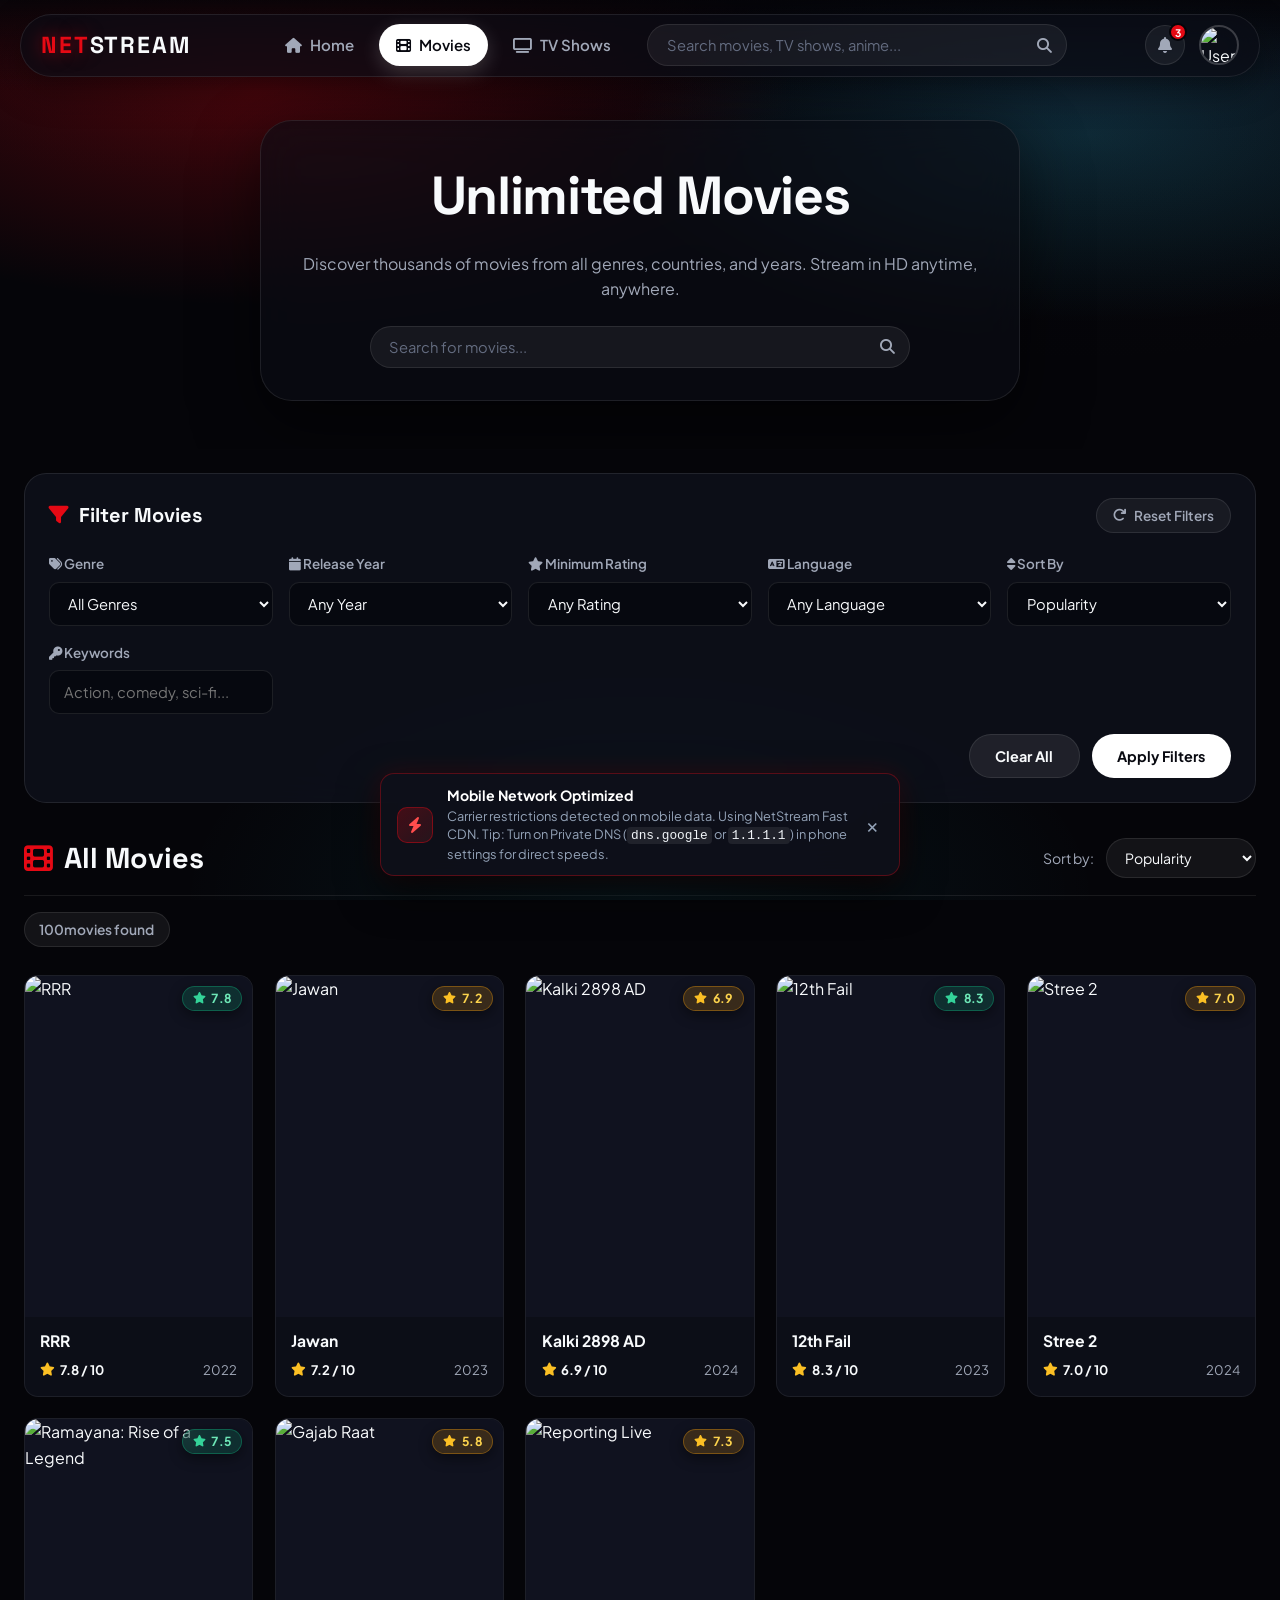
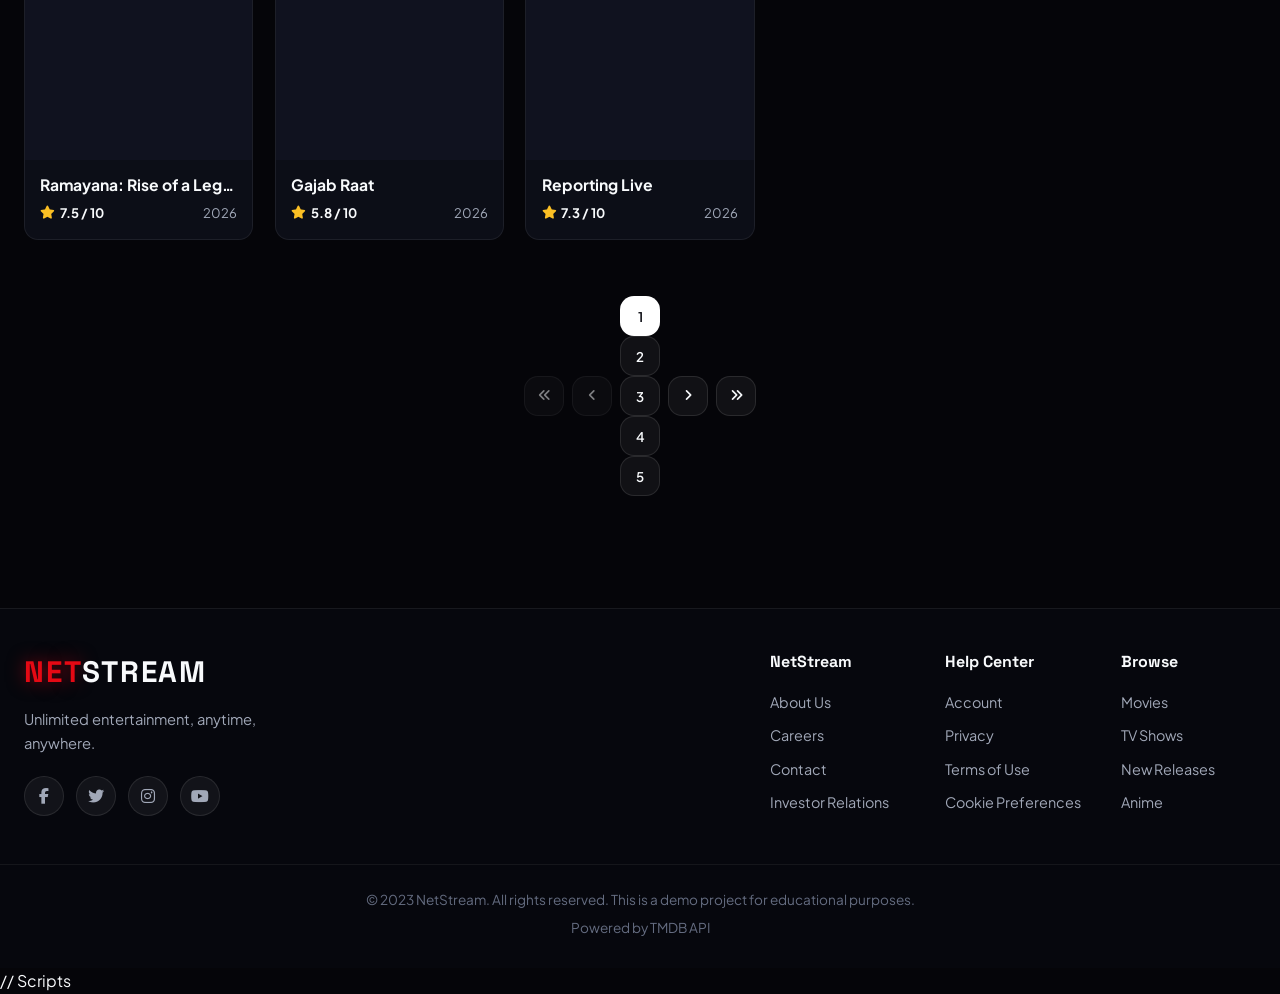
==== commit 1a280934: "Fix mobile cellular content loading: TMDB domain failover, Cloudflare image proxy & offline seed fal" ====
--- a/movies.html
+++ b/movies.html
@@ -4,12 +4,23 @@
     <meta charset="UTF-8">
     <meta name="viewport" content="width=device-width, initial-scale=1.0">
     <title>Movies - NetStream | Stream Unlimited Movies</title>
+    <link rel="dns-prefetch" href="https://api.tmdb.org">
+    <link rel="dns-prefetch" href="https://api.themoviedb.org">
+    <link rel="dns-prefetch" href="https://image.tmdb.org">
+    <link rel="dns-prefetch" href="https://wsrv.nl">
+    <link rel="dns-prefetch" href="https://cdnjs.cloudflare.com">
+    <link rel="preconnect" href="https://api.tmdb.org" crossorigin>
+    <link rel="preconnect" href="https://api.themoviedb.org" crossorigin>
+    <link rel="preconnect" href="https://wsrv.nl" crossorigin>
+    <link rel="preconnect" href="https://image.tmdb.org" crossorigin>
+    <link rel="preconnect" href="https://cdnjs.cloudflare.com" crossorigin>
     <link rel="preconnect" href="https://fonts.googleapis.com">
     <link rel="preconnect" href="https://fonts.gstatic.com" crossorigin>
     <link href="https://fonts.googleapis.com/css2?family=Plus+Jakarta+Sans:wght@400;500;600;700;800&family=Space+Grotesk:wght@600;700;800&display=swap" rel="stylesheet">
     <link rel="stylesheet" href="https://cdnjs.cloudflare.com/ajax/libs/font-awesome/6.4.0/css/all.min.css">
     <link rel="stylesheet" href="css/style.css">
     <link rel="icon" type="image/x-icon" href="assets/favicon.ico">
+    <script src="js/api-cache.js"></script>
     <script src="js/watch-history.js"></script>
     <style>
         /* Movies Page Specific Styles */
@@ -20,7 +31,7 @@
                 radial-gradient(ellipse 70% 80% at 20% 20%, rgba(229, 9, 20, 0.28), transparent 60%),
                 radial-gradient(ellipse 60% 70% at 85% 30%, rgba(34, 211, 238, 0.16), transparent 60%),
                 linear-gradient(to bottom, rgba(5, 5, 9, 0.45), var(--darker-bg)),
-                url('https://images.unsplash.com/photo-1489599809516-9827b6d1cf13?ixlib=rb-4.0.3&auto=format&fit=crop&w=2070&q=80');
+                url('https://images.unsplash.com/photo-1489599809516-9827b6d1cf13?ixlib=rb-4.0.3&auto=format&fit=crop&w=960&q=65');
             background-size: cover;
             background-position: center;
             display: flex;
@@ -467,7 +478,7 @@
                     <span class="notification-count">3</span>
                 </button>
                 <div class="user-profile">
-                    <img src="https://images.unsplash.com/photo-1535713875002-d1d0cf377fde?ixlib=rb-4.0.3&ixid=M3wxMjA3fDB8MHxwaG90by1wYWdlfHx8fGVufDB8fHx8fA%3D%3D&auto=format&fit=crop&w=500&q=80" alt="User" class="user-avatar">
+                    <img src="https://images.unsplash.com/photo-1535713875002-d1d0cf377fde?ixlib=rb-4.0.3&auto=format&fit=crop&w=96&h=96&crop=faces&q=70" alt="User" class="user-avatar" loading="lazy" decoding="async">
                     <div class="user-dropdown">
                         <a href="#"><i class="fas fa-user"></i> Profile</a>
                         <a href="#"><i class="fas fa-cog"></i> Settings</a>
@@ -746,8 +757,8 @@
 <script>
     // API Configuration
     const TMDB_API_KEY = '29133efc18d9b0f0d716be947fc23778';
-    const TMDB_BASE_URL = 'https://api.themoviedb.org/3';
-    const TMDB_IMAGE_BASE = 'https://image.tmdb.org/t/p';
+    const TMDB_BASE_URL = (window.NetStreamAPI && NetStreamAPI.getBaseUrl) ? NetStreamAPI.getBaseUrl() : 'https://api.tmdb.org/3';
+    const TMDB_IMAGE_BASE = (window.NetStreamAPI && NetStreamAPI.getImageBase) ? NetStreamAPI.getImageBase() : 'https://image.tmdb.org/t/p';
     const VIDSTUCK_BASE_URL = 'https://www.vidstuck.cc';
     
     // Movies page state
@@ -843,15 +854,24 @@
     const modalStack = [];
     let isHandlingPopState = false;
     
+    let loadingHidden = false;
+    function hideLoadingScreen() {
+        if (loadingHidden || !loadingScreen) return;
+        loadingHidden = true;
+        loadingScreen.style.opacity = '0';
+        setTimeout(() => {
+            loadingScreen.style.display = 'none';
+        }, 350);
+    }
+
     // Initialize the page
     document.addEventListener('DOMContentLoaded', function() {
-        // Hide loading screen after 1 second
-        setTimeout(() => {
-            loadingScreen.style.opacity = '0';
-            setTimeout(() => {
-                loadingScreen.style.display = 'none';
-            }, 500);
-        }, 1000);
+        // Guaranteed dismiss of loading screen after 1.2s max on mobile networks
+        setTimeout(hideLoadingScreen, 1200);
+
+        if (window.NetStreamAPI && NetStreamAPI.renderSkeletons) {
+            NetStreamAPI.renderSkeletons(moviesGrid, 8);
+        }
         
         // Check URL parameters for search query
         const urlParams = new URLSearchParams(window.location.search);
@@ -1171,8 +1191,7 @@
                     // For keywords, we need to search for keyword IDs first
                     // This is a simplified version - in production you'd want to handle this properly
                     try {
-                        const keywordResponse = await fetch(`${TMDB_BASE_URL}/search/keyword?api_key=${TMDB_API_KEY}&query=${encodeURIComponent(currentKeywords)}`);
-                        const keywordData = await keywordResponse.json();
+                        const keywordData = await NetStreamAPI.fetchCached(`${TMDB_BASE_URL}/search/keyword?api_key=${TMDB_API_KEY}&query=${encodeURIComponent(currentKeywords)}`, { ttl: 15 * 60 * 1000 });
                         if (keywordData.results.length > 0) {
                             const keywordId = keywordData.results[0].id;
                             url += `&with_keywords=${keywordId}`;
@@ -1183,11 +1202,12 @@
                 }
             }
             
-            const response = await fetch(url);
-            const data = await response.json();
+            const data = await NetStreamAPI.fetchCached(url);
+            hideLoadingScreen();
             
             // Hide loading
             moviesLoading.style.display = 'none';
+            moviesGrid.innerHTML = '';
             
             // Update counts
             totalResults = data.total_results;
@@ -1210,15 +1230,25 @@
             setupPagination();
             
         } catch (error) {
-            console.error('Error loading movies:', error);
+            console.warn('Network issue on mobile; serving seed movies:', error);
             moviesLoading.style.display = 'none';
-            noResults.style.display = 'block';
-            noResults.innerHTML = `
-                <i class="fas fa-exclamation-triangle"></i>
-                <h3>Error Loading Movies</h3>
-                <p>Failed to load movies. Please check your connection and try again.</p>
-                <button class="btn-explore" onclick="loadMovies()">Retry</button>
-            `;
+            const seedData = window.NetStreamAPI && NetStreamAPI.getSeed ? NetStreamAPI.getSeed('trendingMovies') : null;
+            if (seedData && seedData.results && seedData.results.length > 0) {
+                moviesGrid.innerHTML = '';
+                seedData.results.forEach(movie => {
+                    moviesGrid.appendChild(createMovieCard(movie));
+                });
+                moviesCount.textContent = seedData.results.length.toString();
+                noResults.style.display = 'none';
+            } else {
+                noResults.style.display = 'block';
+                noResults.innerHTML = `
+                    <i class="fas fa-exclamation-triangle"></i>
+                    <h3>Error Loading Movies</h3>
+                    <p>Failed to load movies. Please check your connection and try again.</p>
+                    <button class="btn-explore" onclick="loadMovies()">Retry</button>
+                `;
+            }
         }
     }
     
@@ -1247,14 +1277,12 @@
         }
         
         const ratingInfo = formatRating(movie.vote_average, movie.vote_count);
-        const posterUrl = movie.poster_path ? 
-            `${TMDB_IMAGE_BASE}/w342${movie.poster_path}` : 
-            POSTER_FALLBACK;
+        const posterUrl = window.NetStreamAPI ? NetStreamAPI.getPosterUrl(movie.poster_path) : (movie.poster_path ? `${TMDB_IMAGE_BASE}/w185${movie.poster_path}` : POSTER_FALLBACK);
         
         card.innerHTML = `
             <div class="movie-poster">
                 <span class="rating-pill rating-badge-overlay ${ratingInfo.tier}"><i class="fas fa-star"></i> ${ratingInfo.text}</span>
-                <img src="${posterUrl}" alt="${movie.title}" loading="lazy" onerror="this.onerror=null;this.src='${POSTER_FALLBACK}'">
+                <img src="${posterUrl}" alt="${movie.title}" loading="lazy" decoding="async" onerror="window.NetStreamAPI ? NetStreamAPI.handleImageError(this, '${movie.poster_path || ''}', 'w185') : (this.src='${POSTER_FALLBACK}')">
                 <div class="movie-overlay">
                     <button class="btn-play" data-id="${movie.id}" data-type="movie" aria-label="Play ${movie.title}">
                         <i class="fas fa-play"></i>
@@ -1391,8 +1419,7 @@
     // Load movie genres for filter
     async function loadGenres() {
         try {
-            const response = await fetch(`${TMDB_BASE_URL}/genre/movie/list?api_key=${TMDB_API_KEY}`);
-            const data = await response.json();
+            const data = await NetStreamAPI.fetchCached(`${TMDB_BASE_URL}/genre/movie/list?api_key=${TMDB_API_KEY}`, { ttl: 60 * 60 * 1000 });
             
             allGenres = data.genres || [];
             
@@ -1529,8 +1556,7 @@
     // Show search suggestions
     async function searchSuggestions(query) {
         try {
-            const response = await fetch(`${TMDB_BASE_URL}/search/multi?api_key=${TMDB_API_KEY}&query=${encodeURIComponent(query)}&page=1`);
-            const data = await response.json();
+            const data = await NetStreamAPI.fetchCached(`${TMDB_BASE_URL}/search/multi?api_key=${TMDB_API_KEY}&query=${encodeURIComponent(query)}&page=1`, { ttl: 5 * 60 * 1000 });
             
             // Clear previous results
             searchResults.innerHTML = '';
@@ -1554,11 +1580,11 @@
                 const year = item.release_date ? item.release_date.substring(0, 4) : item.first_air_date ? item.first_air_date.substring(0, 4) : 'N/A';
                 const ratingInfo = formatRating(item.vote_average, item.vote_count);
                 const posterUrl = item.poster_path ? 
-                    `${TMDB_IMAGE_BASE}/w92${item.poster_path}` : 
+                    (window.NetStreamAPI ? NetStreamAPI.getPosterUrl(item.poster_path, true) : `${TMDB_IMAGE_BASE}/w92${item.poster_path}`) : 
                     POSTER_FALLBACK;
                 
                 resultItem.innerHTML = `
-                    <img src="${posterUrl}" alt="${title}">
+                    <img src="${posterUrl}" alt="${title}" onerror="window.NetStreamAPI ? NetStreamAPI.handleImageError(this, '${item.poster_path || ''}', 'w185') : (this.src='${POSTER_FALLBACK}')">
                     <div class="search-result-info">
                         <h4>${title}</h4>
                         <p>
@@ -1606,16 +1632,15 @@
             // Fetch movie/TV details
             const endpoint = type === 'movie' ? 'movie' : 'tv';
             const append = type === 'tv' ? 'credits,aggregate_credits,videos' : 'credits,videos';
-            const response = await fetch(`${TMDB_BASE_URL}/${endpoint}/${id}?api_key=${TMDB_API_KEY}&append_to_response=${append}`);
-            const data = await response.json();
+            const data = await NetStreamAPI.fetchCached(`${TMDB_BASE_URL}/${endpoint}/${id}?api_key=${TMDB_API_KEY}&append_to_response=${append}`);
             
             const title = data.title || data.name || 'Untitled';
             const year = data.release_date ? data.release_date.substring(0, 4) : data.first_air_date ? data.first_air_date.substring(0, 4) : 'N/A';
             const ratingInfo = formatRating(data.vote_average, data.vote_count);
             const director = getDirectorOrCreator(data, type);
             const castList = getCastList(data, 12);
-            const backdropUrl = data.backdrop_path ? `${TMDB_IMAGE_BASE}/w1280${data.backdrop_path}` : '';
-            const posterUrl = data.poster_path ? `${TMDB_IMAGE_BASE}/w500${data.poster_path}` : POSTER_FALLBACK;
+            const backdropUrl = data.backdrop_path ? (window.NetStreamAPI ? NetStreamAPI.getBackdropUrl(data.backdrop_path) : `${TMDB_IMAGE_BASE}/w1280${data.backdrop_path}`) : '';
+            const posterUrl = data.poster_path ? (window.NetStreamAPI ? NetStreamAPI.getPosterUrl(data.poster_path) : `${TMDB_IMAGE_BASE}/w500${data.poster_path}`) : POSTER_FALLBACK;
             const runtimeText = type === 'movie'
                 ? (data.runtime ? `${data.runtime} min` : 'N/A')
                 : (data.episode_run_time && data.episode_run_time.length > 0 ? `${data.episode_run_time[0]} min/ep` : 'N/A');
@@ -1628,7 +1653,7 @@
                 <div class="detail-backdrop-banner" ${backdropUrl ? `style="background-image: url('${backdropUrl}')"` : ''}>
                     <div class="detail-header">
                         <div class="detail-poster">
-                            <img src="${posterUrl}" alt="${title}">
+                            <img src="${posterUrl}" alt="${title}" onerror="window.NetStreamAPI ? NetStreamAPI.handleImageError(this, '${data.poster_path || ''}', 'w500') : (this.src='${POSTER_FALLBACK}')">
                         </div>
                         <div class="detail-info">
                             <h2>${title} <span class="year">(${year})</span></h2>
@@ -1664,7 +1689,7 @@
                                 <div class="cast-card">
                                     <div class="cast-img">
                                         ${actor.profile_path ? 
-                                            `<img src="${TMDB_IMAGE_BASE}/w185${actor.profile_path}" alt="${actor.name}" loading="lazy">` : 
+                                            `<img src="${window.NetStreamAPI ? NetStreamAPI.getPosterUrl(actor.profile_path, true) : `${TMDB_IMAGE_BASE}/w185${actor.profile_path}`}" alt="${actor.name}" loading="lazy" onerror="window.NetStreamAPI ? NetStreamAPI.handleImageError(this, '${actor.profile_path}', 'w185') : (this.src='${POSTER_FALLBACK}')">` : 
                                             `<div class="no-img"><i class="fas fa-user"></i></div>`
                                         }
                                     </div>
@@ -1749,8 +1774,7 @@
     // Fetch official trailer from TMDB (English first, then original language fallback)
     async function fetchOfficialTrailer(id, type) {
         const endpoint = type === 'movie' ? 'movie' : 'tv';
-        const detailRes = await fetch(`${TMDB_BASE_URL}/${endpoint}/${id}?api_key=${TMDB_API_KEY}&append_to_response=videos`);
-        const detailData = await detailRes.json();
+        const detailData = await NetStreamAPI.fetchCached(`${TMDB_BASE_URL}/${endpoint}/${id}?api_key=${TMDB_API_KEY}&append_to_response=videos`);
         
         const originalLang = detailData.original_language || 'en';
         const candidates = Array.isArray(detailData.videos && detailData.videos.results)
@@ -1763,8 +1787,7 @@
         
         if (!hasOfficialEnTrailer && originalLang !== 'en') {
             try {
-                const origRes = await fetch(`${TMDB_BASE_URL}/${endpoint}/${id}/videos?api_key=${TMDB_API_KEY}&language=${encodeURIComponent(originalLang)}`);
-                const origData = await origRes.json();
+                const origData = await NetStreamAPI.fetchCached(`${TMDB_BASE_URL}/${endpoint}/${id}/videos?api_key=${TMDB_API_KEY}&language=${encodeURIComponent(originalLang)}`);
                 if (Array.isArray(origData.results)) {
                     const seenKeys = new Set(candidates.map(v => v.key));
                     origData.results.forEach(v => {
@@ -1781,8 +1804,7 @@
         
         if (candidates.length === 0) {
             try {
-                const fallbackRes = await fetch(`${TMDB_BASE_URL}/${endpoint}/${id}/videos?api_key=${TMDB_API_KEY}&include_video_language=en,${encodeURIComponent(originalLang)},null`);
-                const fallbackData = await fallbackRes.json();
+                const fallbackData = await NetStreamAPI.fetchCached(`${TMDB_BASE_URL}/${endpoint}/${id}/videos?api_key=${TMDB_API_KEY}&include_video_language=en,${encodeURIComponent(originalLang)},null`);
                 if (Array.isArray(fallbackData.results)) {
                     candidates.push(...fallbackData.results);
                 }
@@ -1928,8 +1950,7 @@
             // Get media details for player info
             const endpoint = type === 'movie' ? 'movie' : 'tv';
             const append = type === 'tv' ? 'credits,aggregate_credits,similar' : 'credits,similar';
-            const response = await fetch(`${TMDB_BASE_URL}/${endpoint}/${id}?api_key=${TMDB_API_KEY}&append_to_response=${append}`);
-            const data = await response.json();
+            const data = await NetStreamAPI.fetchCached(`${TMDB_BASE_URL}/${endpoint}/${id}?api_key=${TMDB_API_KEY}&append_to_response=${append}`);
 
             // Record in Continue Watching history
             if (window.NetStreamHistory) {
@@ -1986,13 +2007,13 @@
             if (data.similar && data.similar.results && data.similar.results.length > 0) {
                 data.similar.results.slice(0, 8).forEach(movie => {
                     const posterUrl = movie.poster_path ? 
-                        `${TMDB_IMAGE_BASE}/w154${movie.poster_path}` : 
+                        (window.NetStreamAPI ? NetStreamAPI.getPosterUrl(movie.poster_path, true) : `${TMDB_IMAGE_BASE}/w154${movie.poster_path}`) : 
                         POSTER_FALLBACK;
                     const simRating = formatRating(movie.vote_average, movie.vote_count);
                     
                     similarHTML += `
                         <div class="similar-item" data-id="${movie.id}" data-type="${type}">
-                            <img src="${posterUrl}" alt="${movie.title || movie.name}" loading="lazy">
+                            <img src="${posterUrl}" alt="${movie.title || movie.name}" loading="lazy" onerror="window.NetStreamAPI ? NetStreamAPI.handleImageError(this, '${movie.poster_path || ''}', 'w185') : (this.src='${POSTER_FALLBACK}')">
                             <div class="similar-info">
                                 <h6>${movie.title || movie.name}</h6>
                                 <p><i class="fas fa-star"></i> ${simRating.text}</p>
--- a/css/style.css
+++ b/css/style.css
@@ -1530,6 +1530,58 @@
     transform: translateY(-8px);
     box-shadow: 0 22px 44px rgba(0, 0, 0, 0.6);
     border-color: rgba(255, 255, 255, 0.22);
+}
+
+/* ===== Mobile-Optimized Skeleton Loaders ===== */
+.skeleton-card {
+    flex: 0 0 210px;
+    scroll-snap-align: start;
+    border-radius: var(--radius-md);
+    overflow: hidden;
+    background: rgba(16, 18, 30, 0.72);
+    border: 1px solid rgba(255, 255, 255, 0.05);
+    display: flex;
+    flex-direction: column;
+    pointer-events: none;
+}
+
+.skeleton-poster {
+    width: 100%;
+    aspect-ratio: 2 / 3;
+    background: #121422;
+}
+
+.skeleton-info {
+    padding: 0.85rem;
+    display: flex;
+    flex-direction: column;
+    gap: 0.55rem;
+}
+
+.skeleton-line {
+    height: 12px;
+    border-radius: var(--radius-pill);
+    background: #1b1e32;
+}
+
+.skeleton-shimmer {
+    position: relative;
+    overflow: hidden;
+}
+
+.skeleton-shimmer::after {
+    content: '';
+    position: absolute;
+    inset: 0;
+    transform: translateX(-100%);
+    background: linear-gradient(90deg, transparent 0%, rgba(255, 255, 255, 0.06) 50%, transparent 100%);
+    animation: skeletonShimmer 1.5s infinite;
+}
+
+@keyframes skeletonShimmer {
+    100% {
+        transform: translateX(100%);
+    }
 }
 
 .rank-badge {
@@ -2848,7 +2900,9 @@
     }
 
     .movies-grid .movie-card,
-    .recommended-grid .movie-card {
+    .recommended-grid .movie-card,
+    .movies-grid .skeleton-card,
+    .recommended-grid .skeleton-card {
         flex: none;
         width: 100%;
     }
@@ -2927,3 +2981,114 @@
         gap: 1.75rem;
     }
 }
+
+/* ===== Carrier / Mobile Data Notice Banner ===== */
+.carrier-notice-banner {
+    position: fixed;
+    bottom: 24px;
+    left: 50%;
+    transform: translateX(-50%) translateY(120%);
+    z-index: 10000;
+    max-width: 92%;
+    width: 520px;
+    background: rgba(14, 16, 26, 0.95);
+    backdrop-filter: blur(20px);
+    -webkit-backdrop-filter: blur(20px);
+    border: 1px solid rgba(229, 9, 20, 0.35);
+    box-shadow: 0 16px 40px rgba(0, 0, 0, 0.7), 0 0 24px rgba(229, 9, 20, 0.15);
+    border-radius: 14px;
+    padding: 12px 16px;
+    display: flex;
+    align-items: center;
+    gap: 14px;
+    color: #e2e8f0;
+    font-size: 0.84rem;
+    transition: transform 0.4s cubic-bezier(0.16, 1, 0.3, 1), opacity 0.4s ease;
+    opacity: 0;
+    pointer-events: none;
+}
+
+.carrier-notice-banner.show {
+    transform: translateX(-50%) translateY(0);
+    opacity: 1;
+    pointer-events: auto;
+}
+
+.carrier-notice-icon {
+    width: 36px;
+    height: 36px;
+    min-width: 36px;
+    border-radius: 10px;
+    background: linear-gradient(135deg, rgba(229, 9, 20, 0.25), rgba(255, 68, 68, 0.1));
+    border: 1px solid rgba(229, 9, 20, 0.4);
+    display: flex;
+    align-items: center;
+    justify-content: center;
+    color: #ff4d4d;
+    font-size: 1rem;
+}
+
+.carrier-notice-text {
+    flex: 1;
+    line-height: 1.35;
+}
+
+.carrier-notice-text strong {
+    display: block;
+    color: #ffffff;
+    font-size: 0.88rem;
+    margin-bottom: 2px;
+}
+
+.carrier-notice-text span {
+    color: #94a3b8;
+    font-size: 0.8rem;
+}
+
+.carrier-notice-text em {
+    color: #f1f5f9;
+    font-style: normal;
+    font-family: monospace;
+    background: rgba(255, 255, 255, 0.08);
+    padding: 1px 4px;
+    border-radius: 4px;
+}
+
+.carrier-notice-close {
+    background: transparent;
+    border: none;
+    color: #94a3b8;
+    font-size: 1.3rem;
+    line-height: 1;
+    cursor: pointer;
+    padding: 4px;
+    border-radius: 6px;
+    transition: color 0.2s, background 0.2s;
+}
+
+.carrier-notice-close:hover {
+    color: #ffffff;
+    background: rgba(255, 255, 255, 0.1);
+}
+
+@media (max-width: 640px) {
+    .carrier-notice-banner {
+        bottom: 14px;
+        padding: 10px 12px;
+        gap: 10px;
+        font-size: 0.78rem;
+    }
+    .carrier-notice-icon {
+        width: 30px;
+        height: 30px;
+        min-width: 30px;
+        font-size: 0.85rem;
+    }
+    .carrier-notice-text strong {
+        font-size: 0.82rem;
+    }
+    .carrier-notice-text span {
+        font-size: 0.75rem;
+    }
+}
+
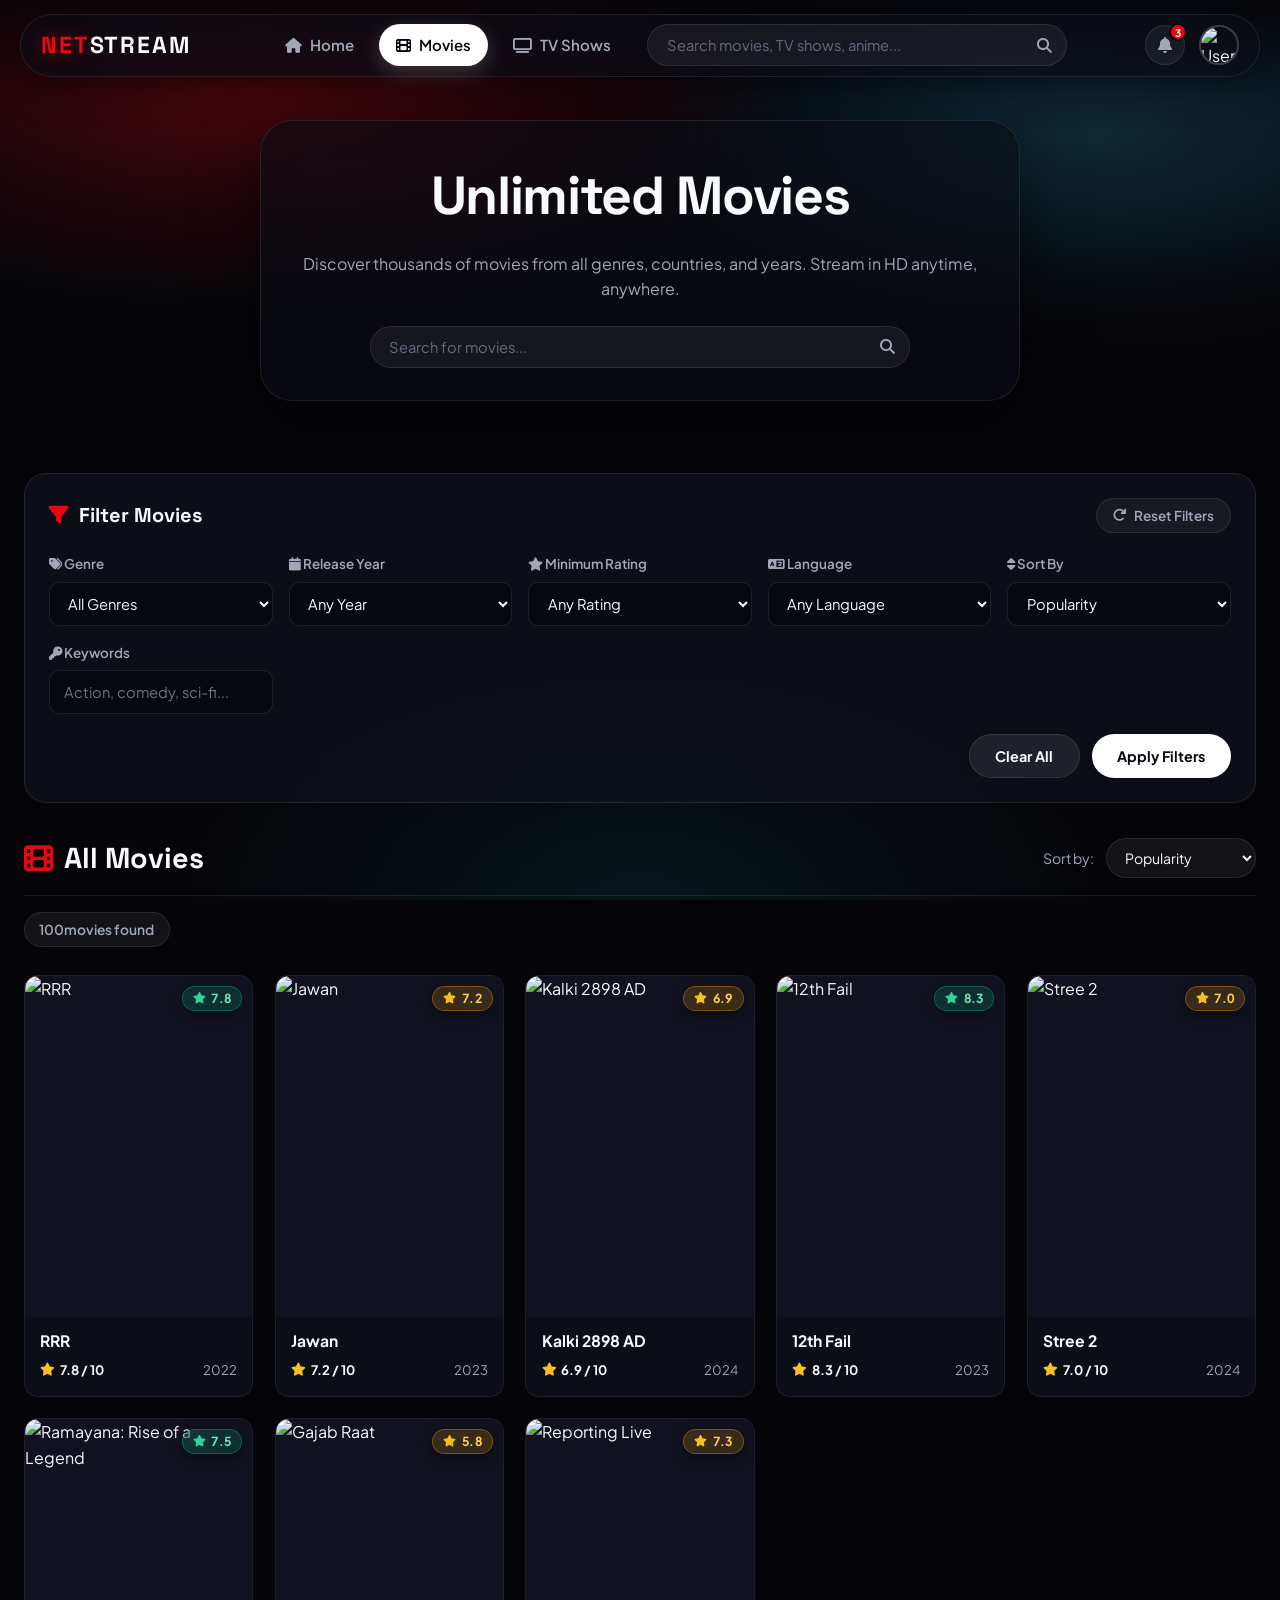
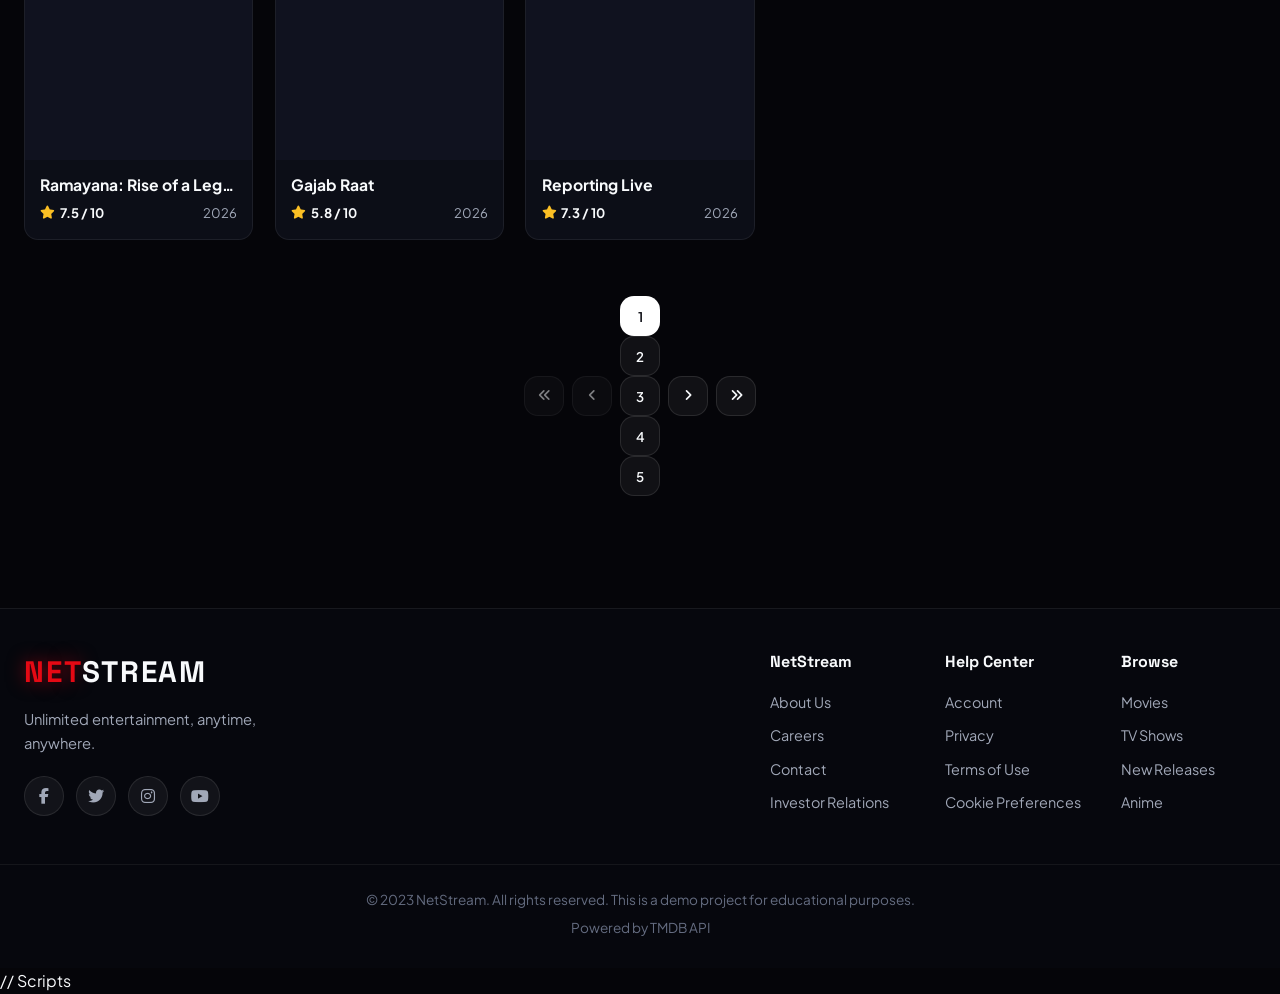
==== commit 05f18f81: "Add movie player AdBlocker and Anti-Redirect Shield: strict iframe sandboxing, window.open intercept" ====
--- a/movies.html
+++ b/movies.html
@@ -22,6 +22,7 @@
     <link rel="icon" type="image/x-icon" href="assets/favicon.ico">
     <script src="js/api-cache.js"></script>
     <script src="js/watch-history.js"></script>
+    <script src="js/adblocker.js"></script>
     <style>
         /* Movies Page Specific Styles */
         .movies-hero {
@@ -725,6 +726,10 @@
             <div class="modal-header">
                 <button type="button" class="modal-back-btn" data-close-modal="playerModal" aria-label="Back"><i class="fas fa-arrow-left"></i> <span>Back</span></button>
                 <h3 id="playerTitle">Playing: Movie Title</h3>
+                <div class="adblock-status-pill" id="adblockStatusPill" title="NetStream AdBlocker Active: Popup ads and redirects are blocked">
+                    <i class="fas fa-shield-halved"></i>
+                    <span>AdBlock ON</span>
+                </div>
                 <button type="button" class="modal-fullscreen-btn" id="playerFullscreenBtn" aria-label="Toggle Fullscreen"><i class="fas fa-expand"></i> <span>Fullscreen</span></button>
                 <button type="button" class="close-modal" id="closePlayerBtn" aria-label="Close">&times;</button>
             </div>
@@ -2050,6 +2055,12 @@
             playerIframe.allow = 'autoplay; fullscreen; encrypted-media; picture-in-picture; screen-wake-lock';
             playerIframe.src = buildVidstuckEmbedUrl(id, type);
             
+            // Protect player with NetStream AdBlocker Shield
+            if (window.NetStreamAdBlocker) {
+                window.NetStreamAdBlocker.protectPlayerIframe(playerIframe);
+                window.NetStreamAdBlocker.activate();
+            }
+
             document.getElementById('playerContainer').innerHTML = '';
             document.getElementById('playerContainer').appendChild(playerIframe);
             currentVidstuckPlayer = playerIframe;
@@ -2120,6 +2131,9 @@
             // Remove the iframe to stop playback
             vidstuckPlayer.remove();
         }
+        if (window.NetStreamAdBlocker) {
+            window.NetStreamAdBlocker.deactivate();
+        }
         
         // Reset player tracking
         currentYouTubePlayer = null;
@@ -2174,6 +2188,9 @@
             const vp = document.getElementById('vidstuckPlayer');
             if (vp) vp.remove();
             currentVidstuckPlayer = null;
+            if (window.NetStreamAdBlocker) {
+                window.NetStreamAdBlocker.deactivate();
+            }
         }
         
         modal.classList.remove('active');
--- a/css/style.css
+++ b/css/style.css
@@ -3092,3 +3092,124 @@
     }
 }
 
+/* ===== Video Player AdBlocker & Anti-Redirect Shield ===== */
+.adblock-status-pill {
+    display: inline-flex;
+    align-items: center;
+    gap: 0.4rem;
+    background: rgba(16, 185, 129, 0.12);
+    border: 1px solid rgba(16, 185, 129, 0.35);
+    color: #34d399;
+    padding: 0.32rem 0.7rem;
+    border-radius: 9999px;
+    font-size: 0.76rem;
+    font-weight: 700;
+    letter-spacing: 0.02em;
+    user-select: none;
+    transition: all 0.25s ease;
+}
+
+.adblock-status-pill i {
+    color: #10b981;
+    font-size: 0.85rem;
+    filter: drop-shadow(0 0 6px rgba(16, 185, 129, 0.45));
+}
+
+.adblock-status-pill:hover {
+    background: rgba(16, 185, 129, 0.2);
+    border-color: rgba(16, 185, 129, 0.6);
+    box-shadow: 0 0 14px rgba(16, 185, 129, 0.25);
+}
+
+.adblock-status-pill.pulse-shield {
+    animation: adblockPulse 0.9s cubic-bezier(0.16, 1, 0.3, 1);
+}
+
+@keyframes adblockPulse {
+    0% { transform: scale(1); box-shadow: 0 0 0 0 rgba(16, 185, 129, 0.7); }
+    50% { transform: scale(1.1); box-shadow: 0 0 18px 4px rgba(16, 185, 129, 0.4); }
+    100% { transform: scale(1); box-shadow: 0 0 0 0 transparent; }
+}
+
+.adblock-toast {
+    position: fixed;
+    top: 24px;
+    left: 50%;
+    transform: translateX(-50%) translateY(-120%);
+    z-index: 10005;
+    background: rgba(12, 14, 22, 0.96);
+    backdrop-filter: blur(20px);
+    -webkit-backdrop-filter: blur(20px);
+    border: 1px solid rgba(16, 185, 129, 0.45);
+    box-shadow: 0 16px 36px rgba(0, 0, 0, 0.75), 0 0 20px rgba(16, 185, 129, 0.2);
+    border-radius: 12px;
+    padding: 10px 16px;
+    display: flex;
+    align-items: center;
+    gap: 12px;
+    color: #f1f5f9;
+    font-size: 0.84rem;
+    transition: transform 0.35s cubic-bezier(0.16, 1, 0.3, 1), opacity 0.35s ease;
+    opacity: 0;
+    pointer-events: none;
+    max-width: 90%;
+    width: auto;
+}
+
+.adblock-toast.show {
+    transform: translateX(-50%) translateY(0);
+    opacity: 1;
+}
+
+.adblock-toast-icon {
+    width: 32px;
+    height: 32px;
+    min-width: 32px;
+    border-radius: 8px;
+    background: rgba(16, 185, 129, 0.18);
+    border: 1px solid rgba(16, 185, 129, 0.4);
+    display: flex;
+    align-items: center;
+    justify-content: center;
+    color: #34d399;
+    font-size: 0.95rem;
+}
+
+.adblock-toast-content {
+    line-height: 1.35;
+}
+
+.adblock-toast-content strong {
+    display: block;
+    color: #ffffff;
+    font-size: 0.86rem;
+    font-weight: 700;
+}
+
+.adblock-toast-content span {
+    color: #94a3b8;
+    font-size: 0.78rem;
+}
+
+@media (max-width: 640px) {
+    .adblock-status-pill span {
+        display: none;
+    }
+    .adblock-status-pill {
+        padding: 0.35rem 0.5rem;
+    }
+    .adblock-toast {
+        top: 14px;
+        padding: 8px 12px;
+        gap: 10px;
+        font-size: 0.78rem;
+    }
+    .adblock-toast-icon {
+        width: 28px;
+        height: 28px;
+        min-width: 28px;
+        font-size: 0.85rem;
+    }
+}
+
+
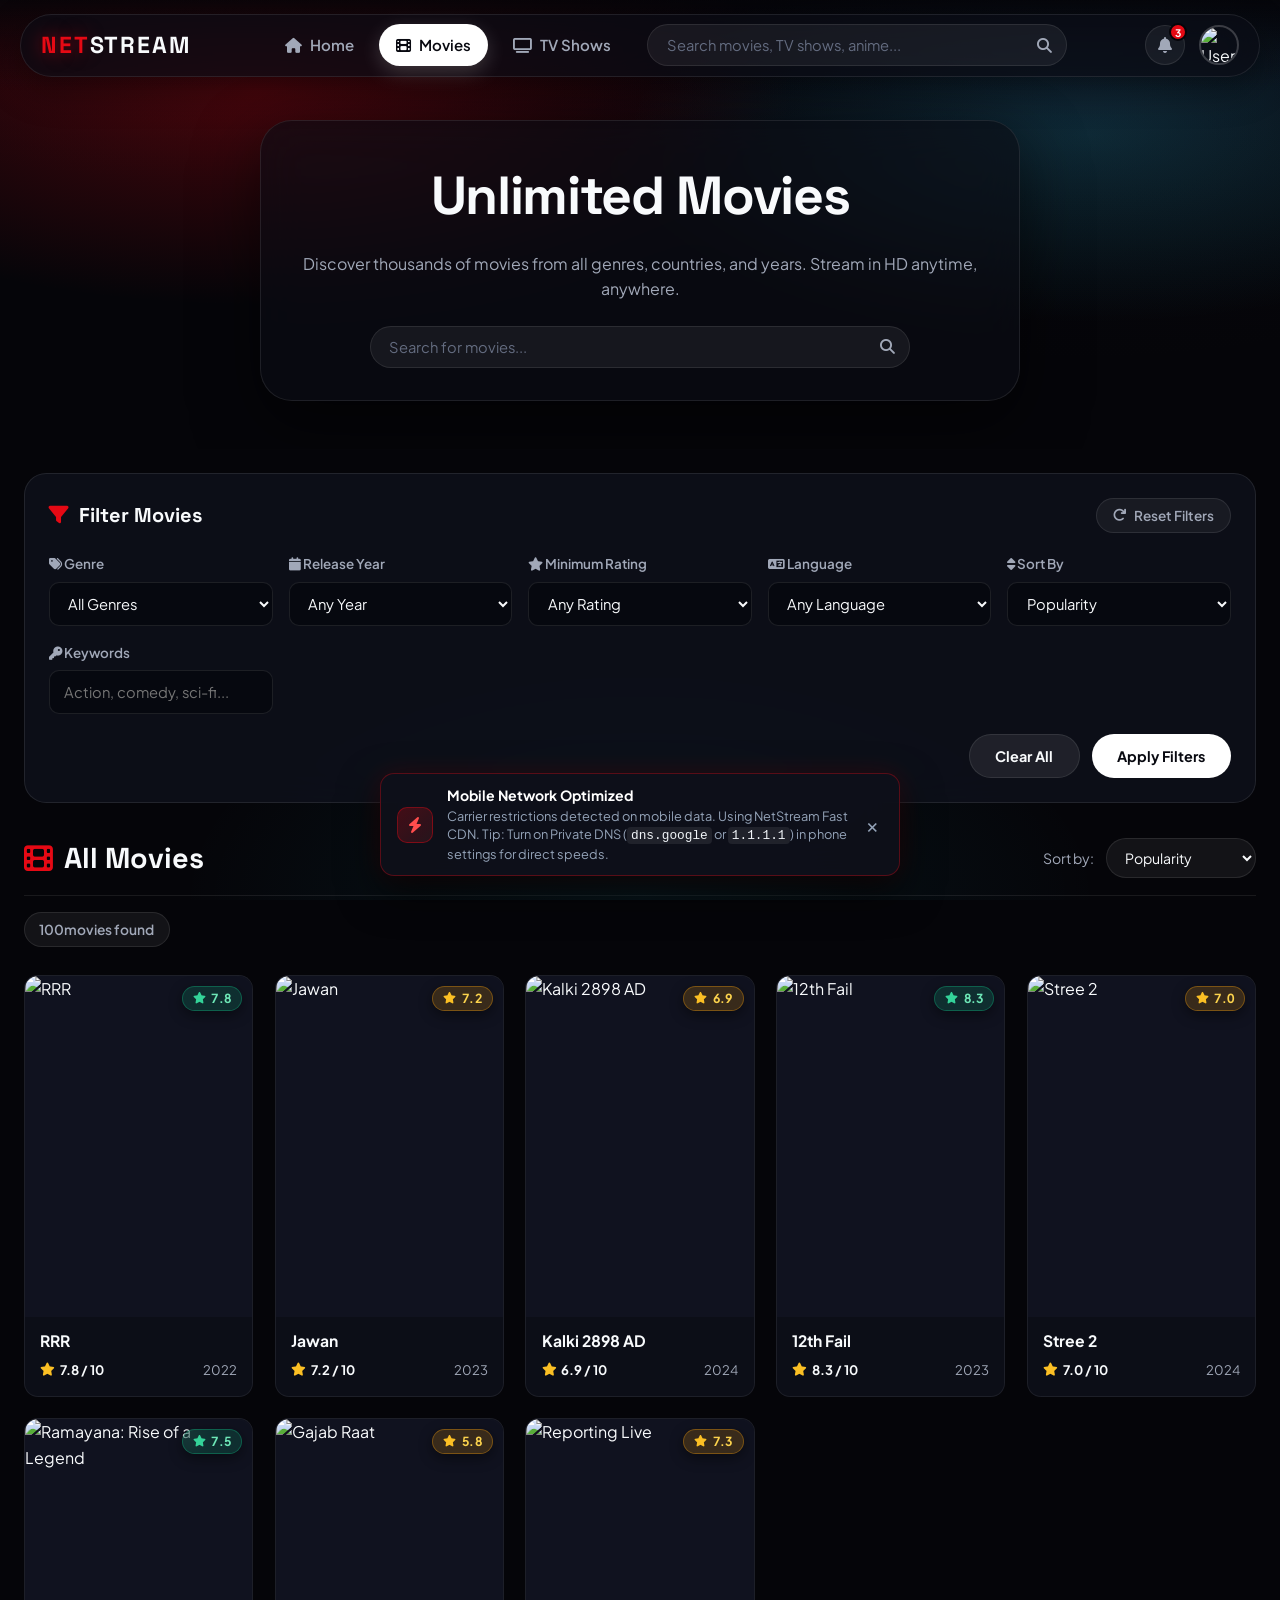
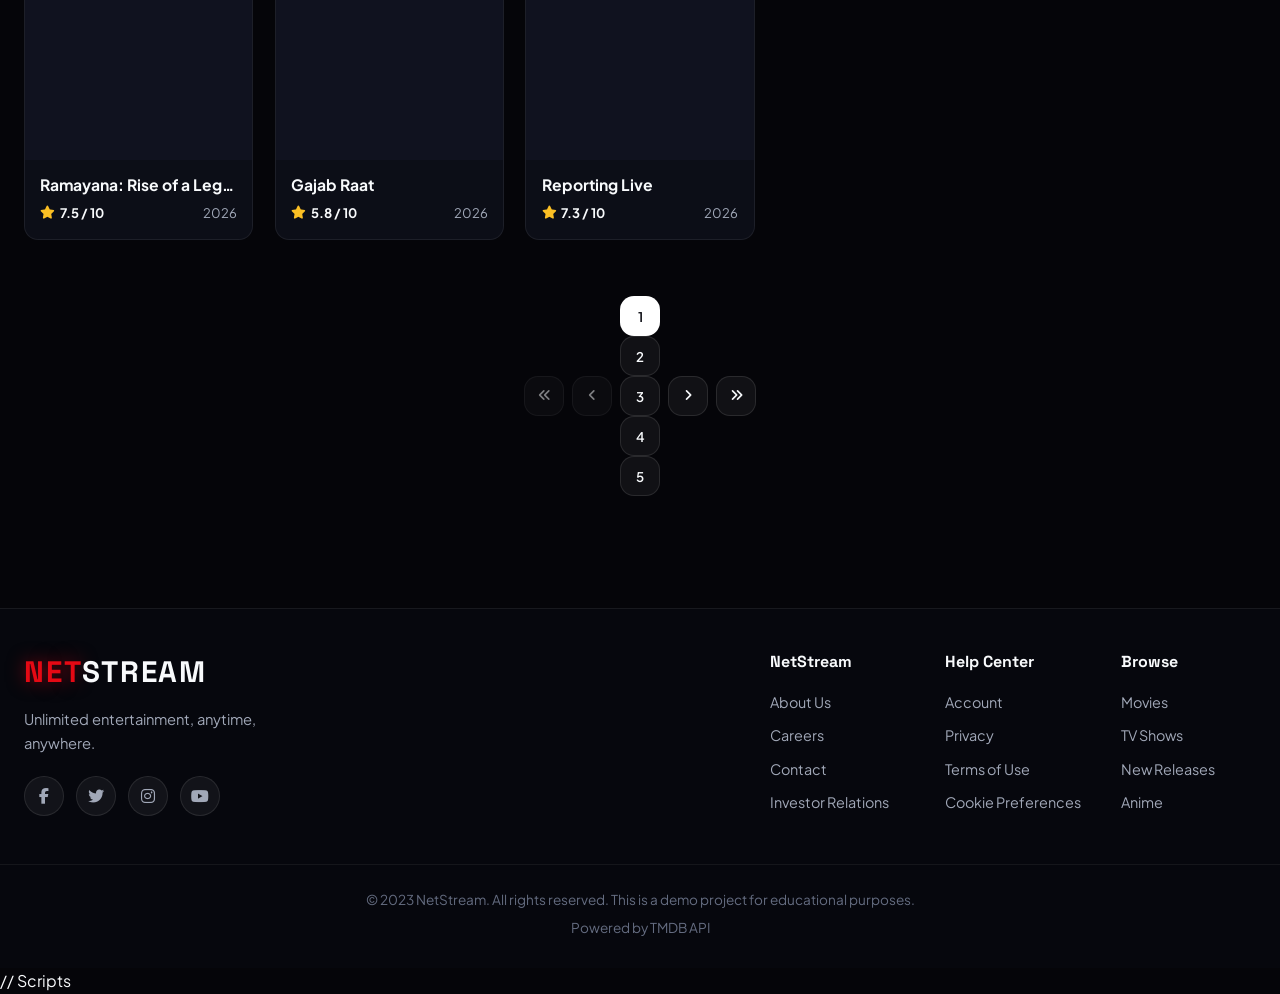
==== commit 3e642e85: "Fix movie player playback and restore TMDB cast details" ====
--- a/movies.html
+++ b/movies.html
@@ -738,6 +738,11 @@
                     <!-- Player will be dynamically loaded here -->
                 </div>
                 <div class="player-info">
+                    <div class="player-server-controls" id="playerServerControls">
+                        <span class="server-label"><i class="fas fa-server"></i> Server:</span>
+                        <button type="button" class="btn-server active" data-server="vidstuck">Server 1 (Vidstuck HD)</button>
+                        <button type="button" class="btn-server" data-server="2embed">Server 2 (2Embed)</button>
+                    </div>
                     <div class="player-details">
                         <h4 id="playingTitle">Movie Title</h4>
                         <div class="player-meta">
@@ -2053,8 +2058,14 @@
             playerIframe.setAttribute('webkitallowfullscreen', 'true');
             playerIframe.setAttribute('mozallowfullscreen', 'true');
             playerIframe.allow = 'autoplay; fullscreen; encrypted-media; picture-in-picture; screen-wake-lock';
-            playerIframe.src = buildVidstuckEmbedUrl(id, type);
-            
+            currentPlayingMedia = { id, type, title };
+            playerIframe.src = buildMediaEmbedUrl(id, type, activePlayerServer);
+            
+            // Sync server selector button state
+            document.querySelectorAll('#playerServerControls .btn-server').forEach(btn => {
+                btn.classList.toggle('active', btn.dataset.server === activePlayerServer);
+            });
+
             // Protect player with NetStream AdBlocker Shield
             if (window.NetStreamAdBlocker) {
                 window.NetStreamAdBlocker.protectPlayerIframe(playerIframe);
@@ -2077,6 +2088,56 @@
         }
     }
     
+    let activePlayerServer = 'vidstuck';
+    let currentPlayingMedia = null;
+
+    // Build embed URL based on active server
+    function buildMediaEmbedUrl(id, type, server = activePlayerServer) {
+        if (server === '2embed') {
+            if (type === 'tv') {
+                let season = 1;
+                let episode = 1;
+                const savedRaw = localStorage.getItem(`netstream_progress_tv_${id}`);
+                if (savedRaw) {
+                    try {
+                        const saved = JSON.parse(savedRaw);
+                        if (saved.season) season = saved.season;
+                        if (saved.episode) episode = saved.episode;
+                    } catch (_) {}
+                }
+                return `https://www.2embed.cc/embedtv/${id}&s=${season}&e=${episode}`;
+            }
+            return `https://www.2embed.cc/embed/${id}`;
+        }
+        return buildVidstuckEmbedUrl(id, type);
+    }
+
+    // Switch streaming server dynamically
+    function switchPlayerServer(server) {
+        activePlayerServer = server;
+        document.querySelectorAll('#playerServerControls .btn-server').forEach(btn => {
+            btn.classList.toggle('active', btn.dataset.server === server);
+        });
+        if (currentPlayingMedia) {
+            const playerIframe = document.getElementById('vidstuckPlayer');
+            if (playerIframe) {
+                playerIframe.src = buildMediaEmbedUrl(currentPlayingMedia.id, currentPlayingMedia.type, server);
+                if (window.NetStreamAdBlocker) {
+                    window.NetStreamAdBlocker.protectPlayerIframe(playerIframe);
+                }
+            }
+        }
+    }
+
+    // Attach server switcher event listeners
+    document.addEventListener('DOMContentLoaded', () => {
+        document.querySelectorAll('#playerServerControls .btn-server').forEach(btn => {
+            btn.addEventListener('click', function () {
+                switchPlayerServer(this.dataset.server);
+            });
+        });
+    });
+
     // Build Vidstuck embed URL with customization and resume progress
     function buildVidstuckEmbedUrl(id, type) {
         const params = new URLSearchParams({
--- a/css/style.css
+++ b/css/style.css
@@ -3212,4 +3212,59 @@
     }
 }
 
-
+/* Player Server Switcher */
+.player-server-controls {
+    display: flex;
+    align-items: center;
+    gap: 0.5rem;
+    padding: 0.5rem 0 0.75rem 0;
+    margin-bottom: 0.5rem;
+    flex-wrap: wrap;
+    border-bottom: 1px solid rgba(255, 255, 255, 0.08);
+}
+
+.player-server-controls .server-label {
+    font-size: 0.82rem;
+    color: #94a3b8;
+    display: inline-flex;
+    align-items: center;
+    gap: 0.4rem;
+    font-weight: 600;
+    text-transform: uppercase;
+    letter-spacing: 0.5px;
+}
+
+.player-server-controls .server-label i {
+    color: #e50914;
+}
+
+.btn-server {
+    background: rgba(255, 255, 255, 0.06);
+    border: 1px solid rgba(255, 255, 255, 0.14);
+    color: #cbd5e1;
+    padding: 0.35rem 0.8rem;
+    border-radius: 6px;
+    font-size: 0.8rem;
+    font-weight: 500;
+    cursor: pointer;
+    transition: all 0.2s ease;
+    display: inline-flex;
+    align-items: center;
+    gap: 0.35rem;
+}
+
+.btn-server:hover {
+    background: rgba(255, 255, 255, 0.12);
+    border-color: rgba(255, 255, 255, 0.28);
+    color: #fff;
+}
+
+.btn-server.active {
+    background: linear-gradient(135deg, #e50914, #b20710);
+    border-color: #e50914;
+    color: #fff;
+    box-shadow: 0 0 12px rgba(229, 9, 20, 0.45);
+    font-weight: 600;
+}
+
+
